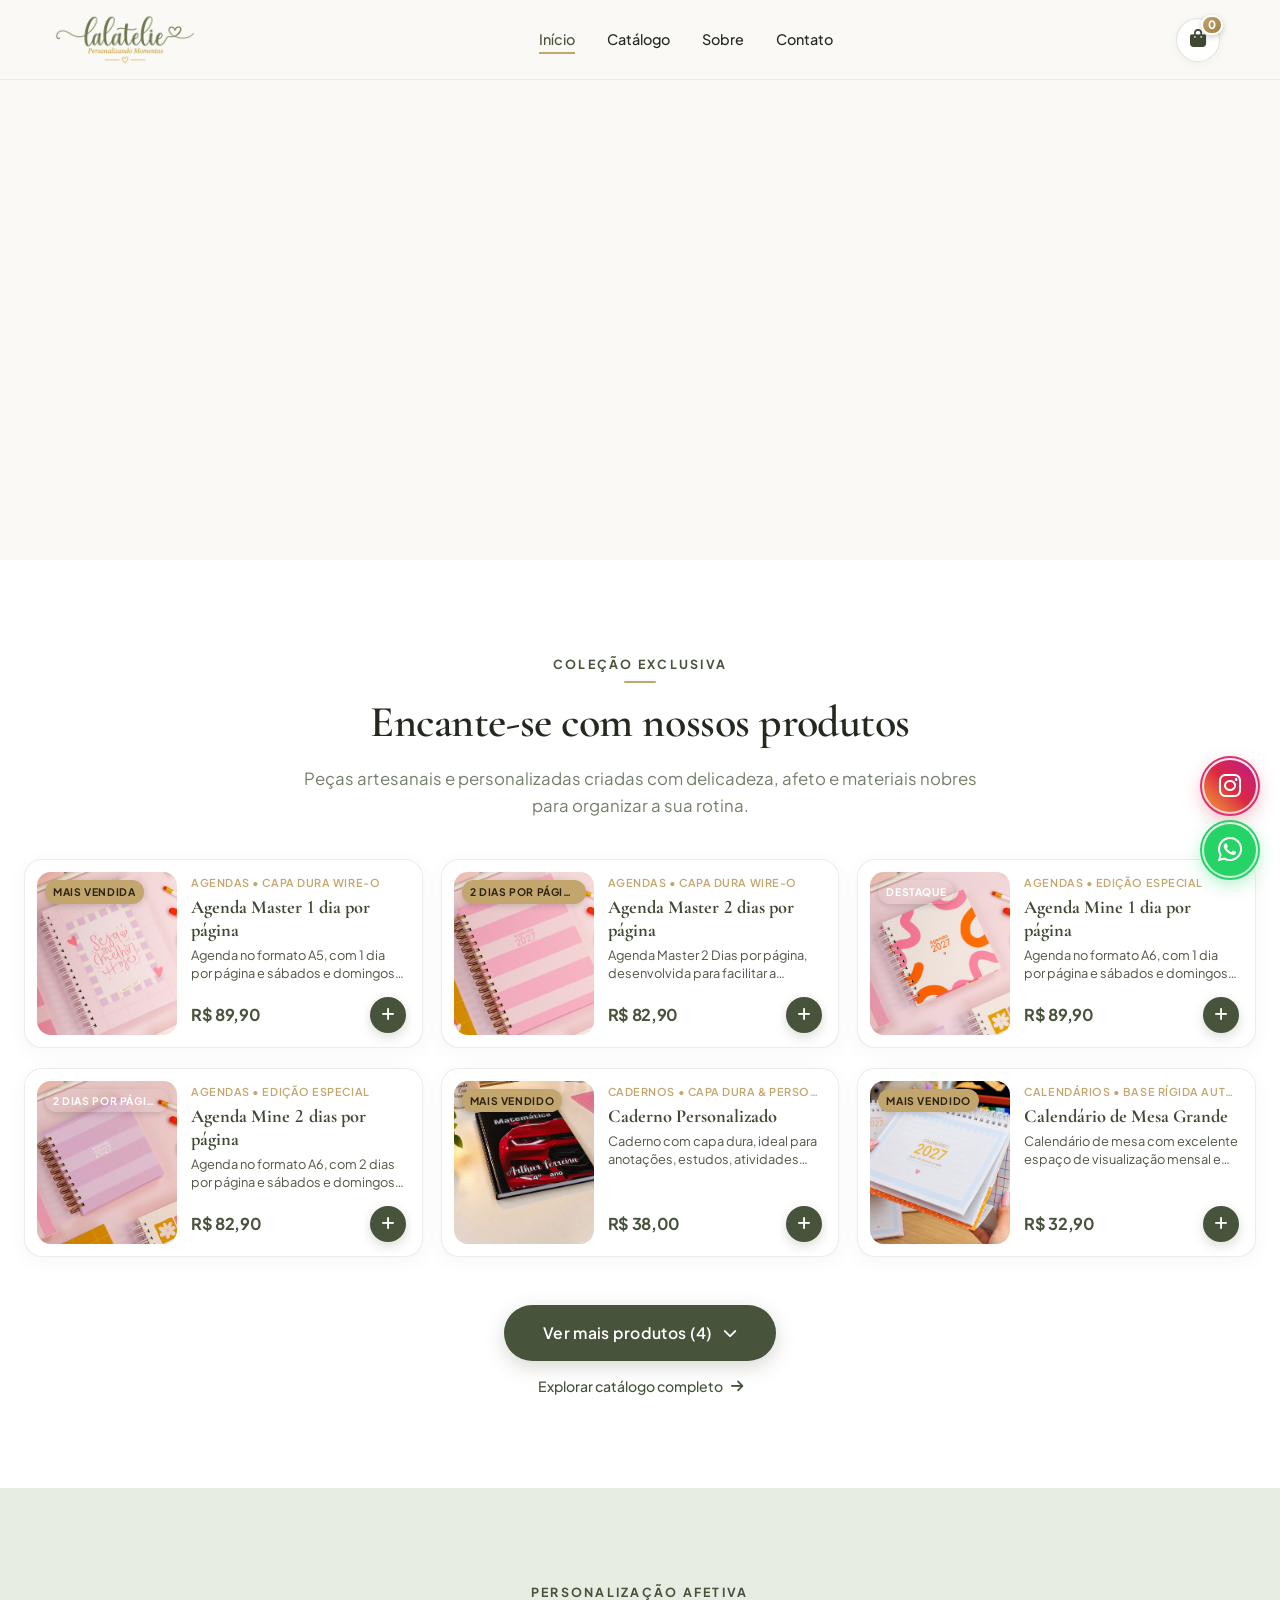
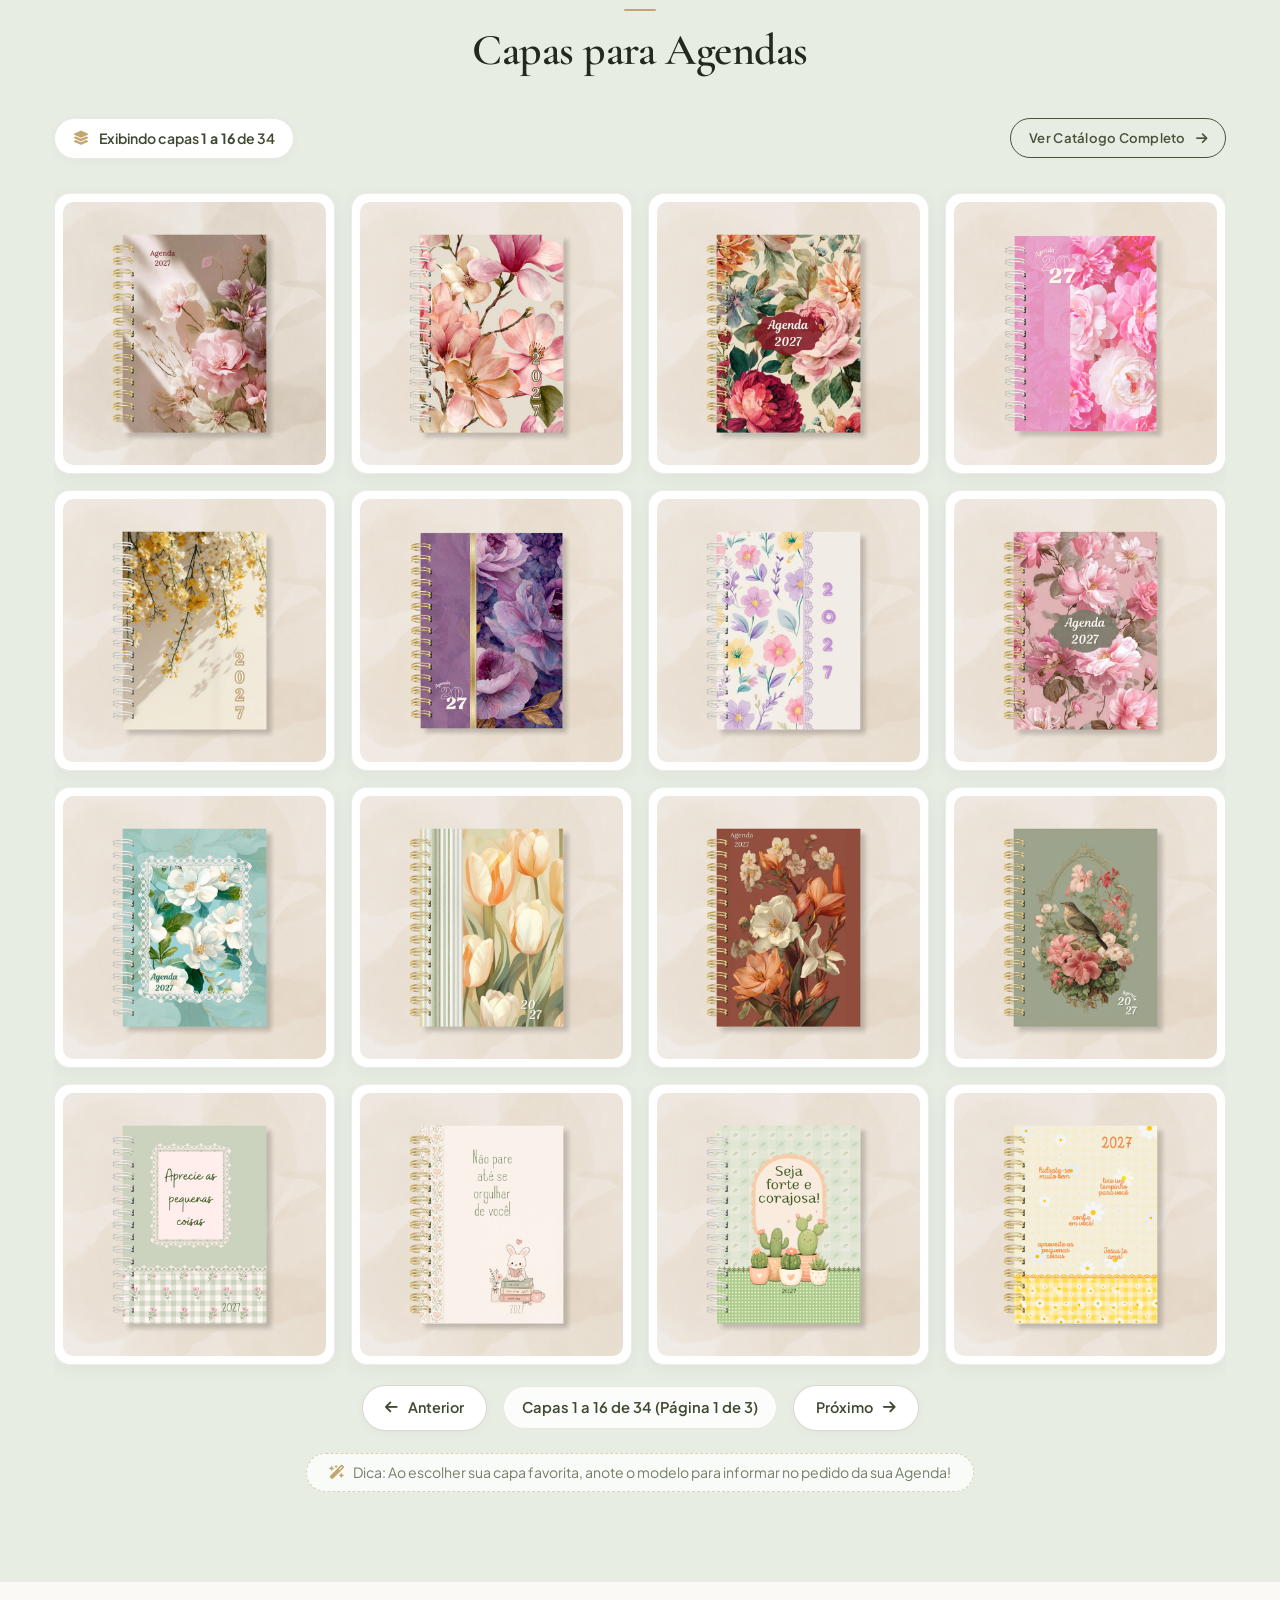
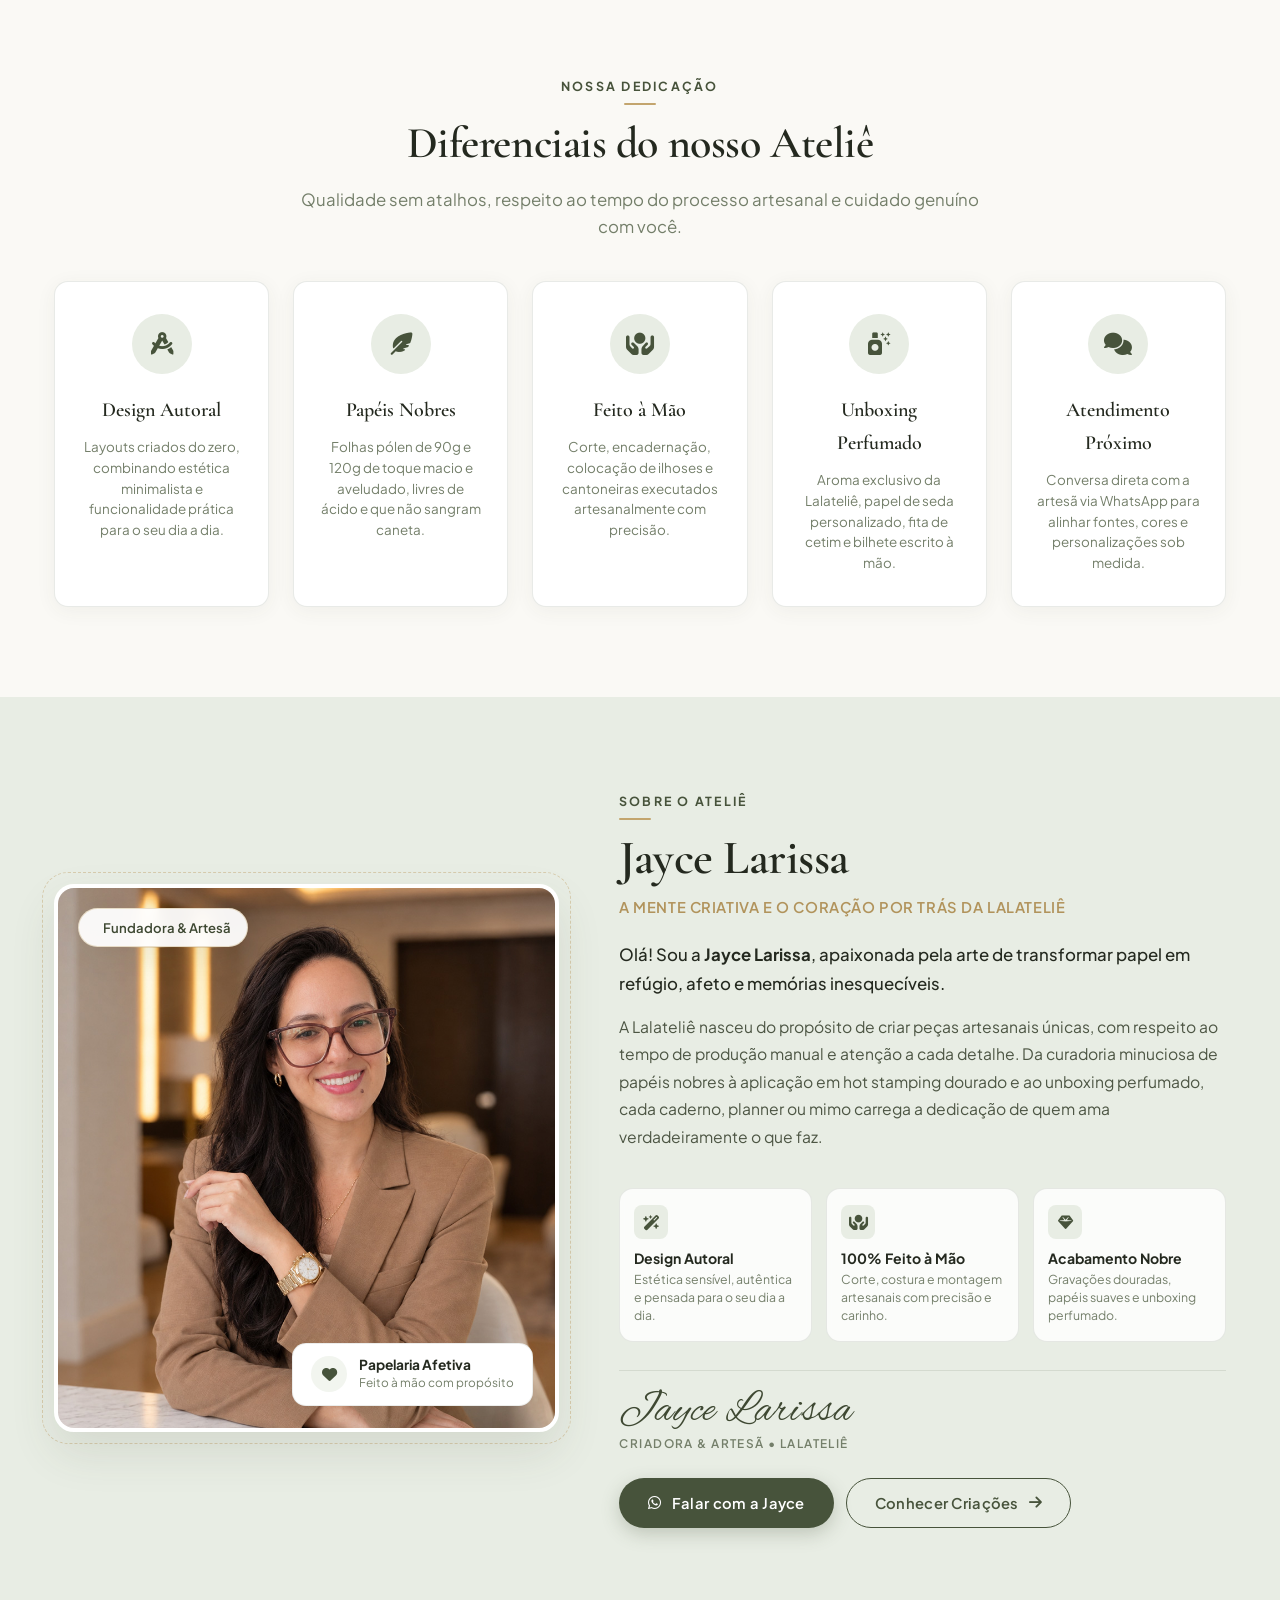
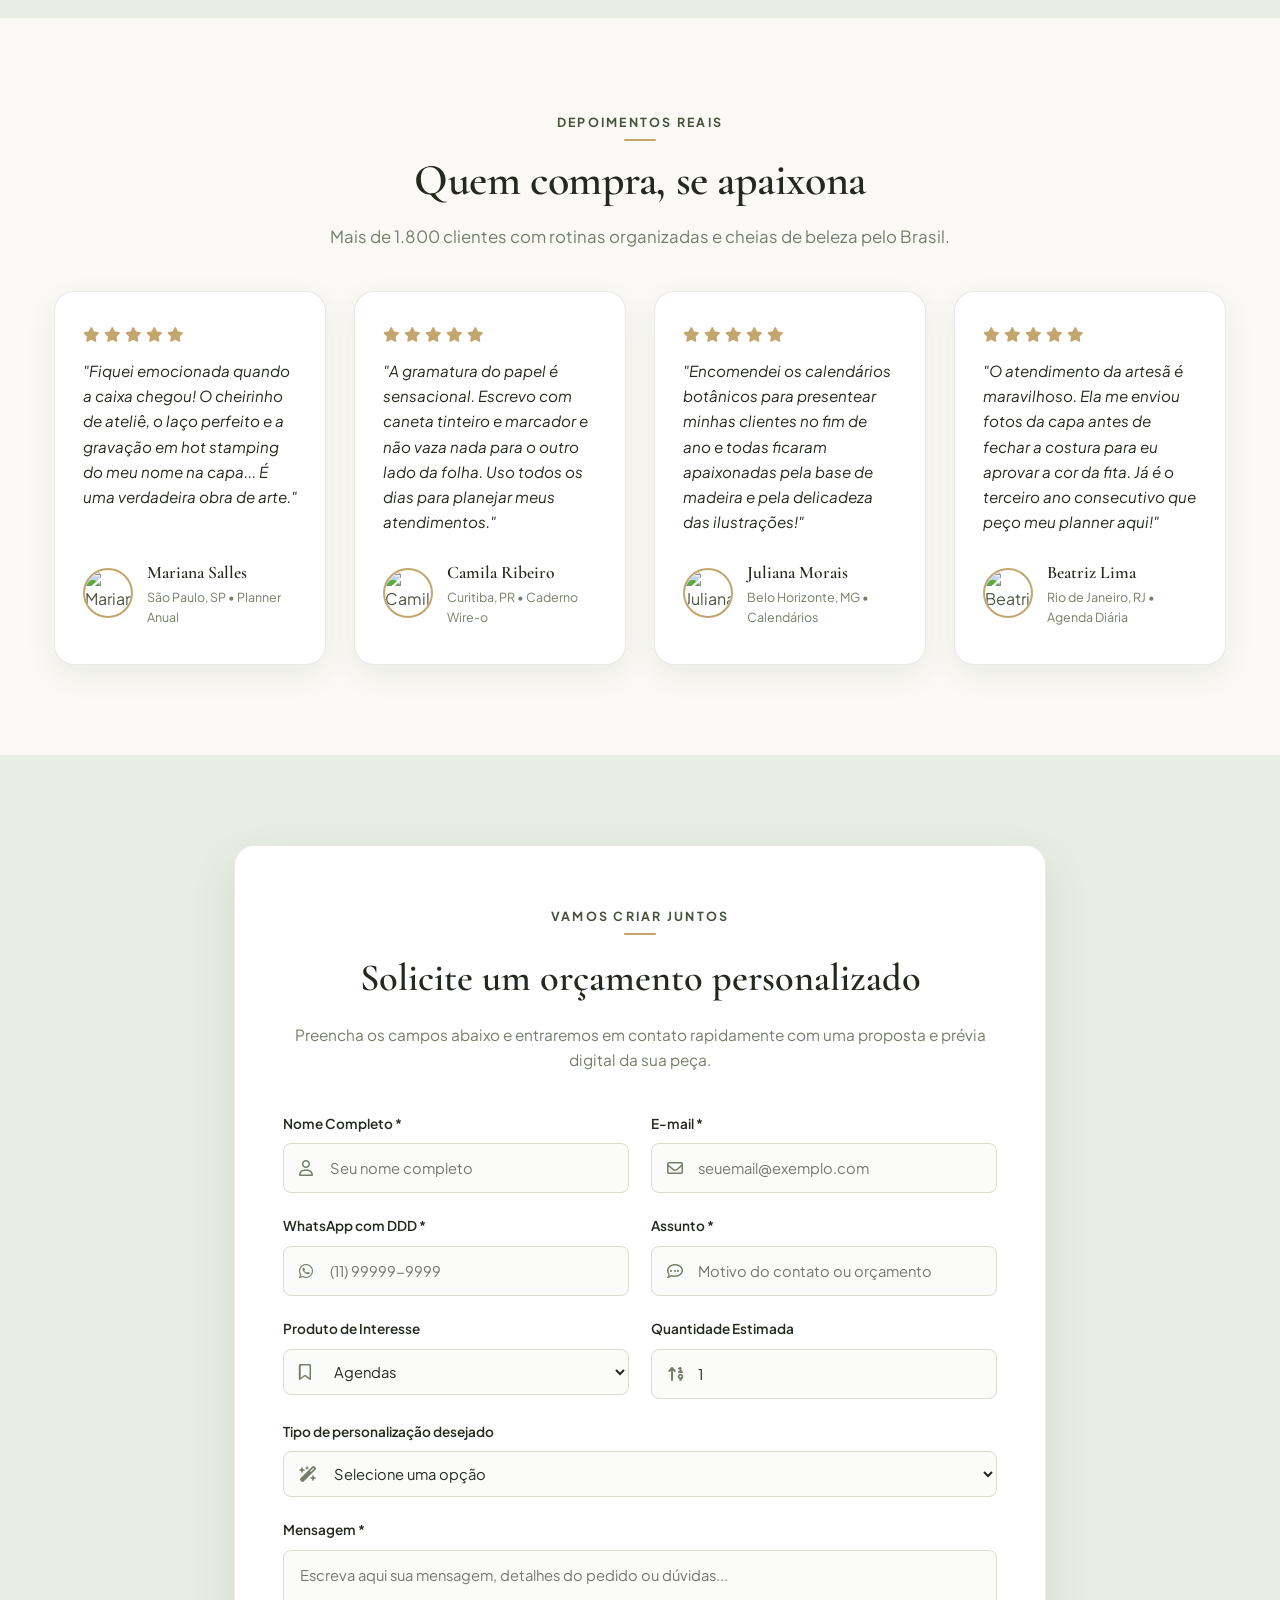
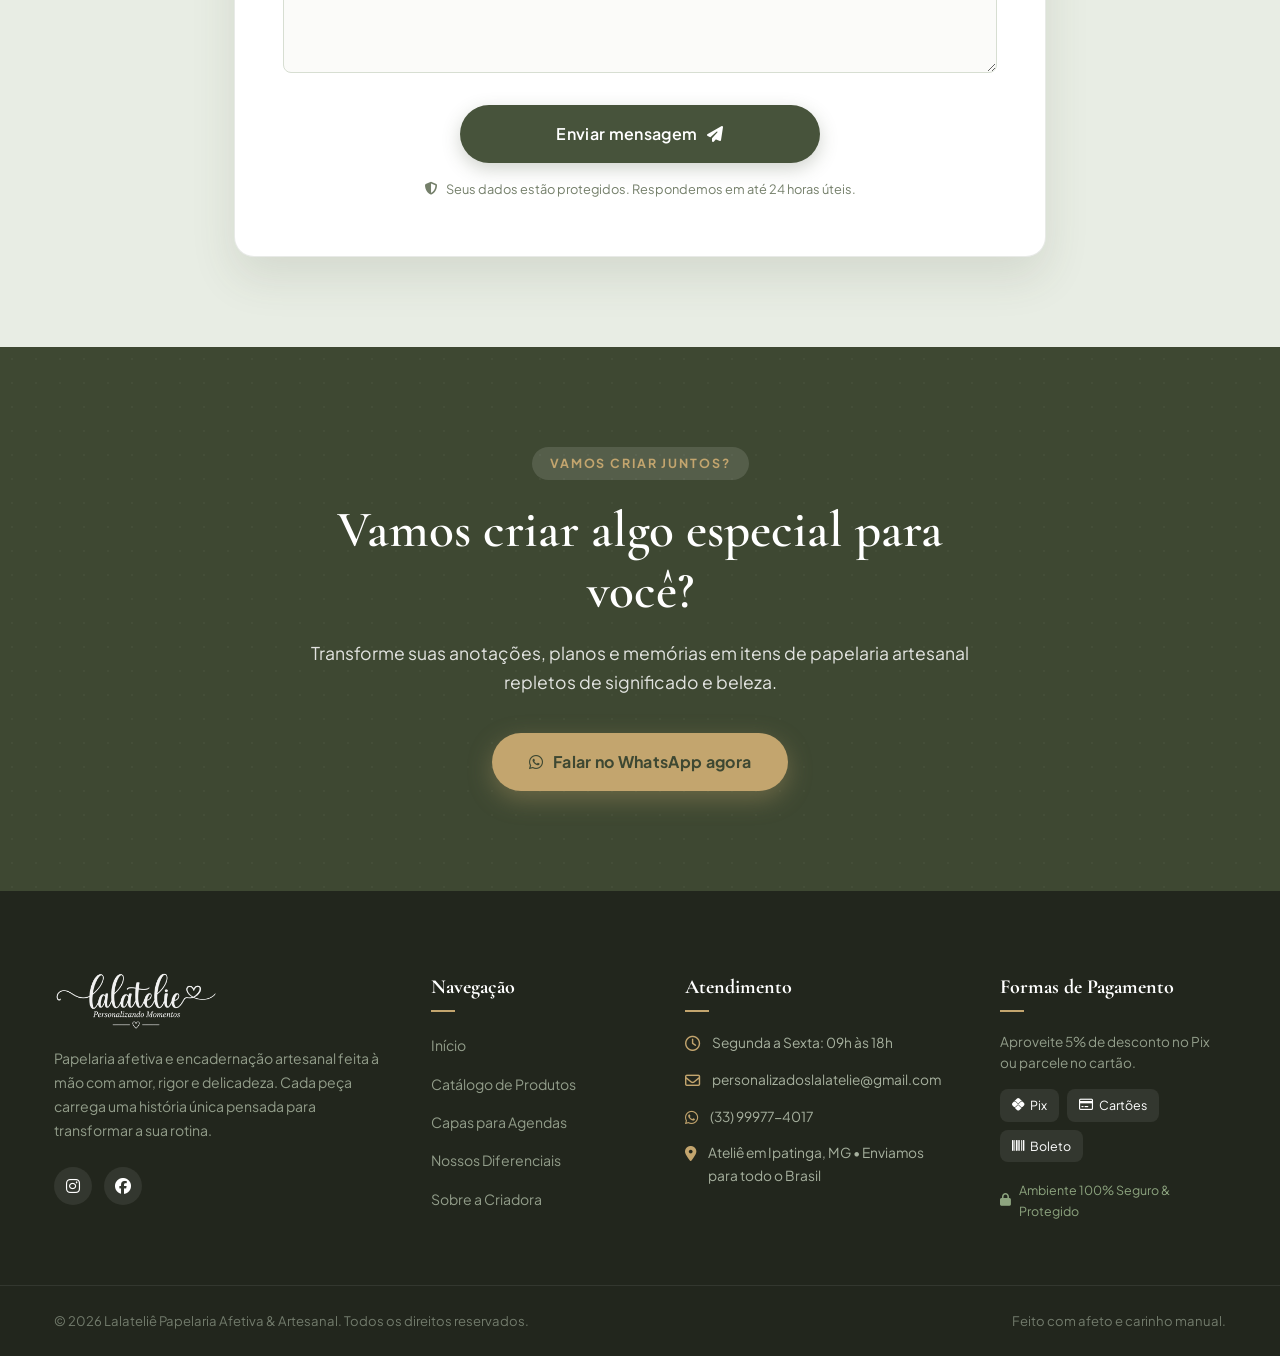
==== index.html @ b5d9fa9b "feat: versão inicial do Lalateliê" ====
<!DOCTYPE html>
<html lang="pt-BR">
<head>
  <meta charset="UTF-8">
  <meta name="viewport" content="width=device-width, initial-scale=1.0">
  <title>Lalateliê | Personalizando Momentos</title>
  <meta name="description" content="Cadernos, planners, agendas e mimos artesanais feitos à mão com personalização exclusiva. Encadernação afetiva para inspirar sua rotina.">
  <meta name="keywords" content="papelaria afetiva, papelaria artesanal, planner personalizado, caderno artesanal, encadernação wire-o, hot stamping, presentes corporativos">
  <meta name="author" content="Lalateliê">
  
  <!-- Favicon -->
  <link rel="icon" type="image/png" href="assets/images/logo/favicon.png">

  <!-- Google Fonts: Cormorant Garamond (Serif), Alex Brush (Script Caligráfico) e Plus Jakarta Sans (Sans legível) -->
  <link rel="preconnect" href="https://fonts.googleapis.com">
  <link rel="preconnect" href="https://fonts.gstatic.com" crossorigin>
  <link href="https://fonts.googleapis.com/css2?family=Alex+Brush&family=Cormorant+Garamond:ital,wght@0,400;0,500;0,600;0,700;1,400&family=Plus+Jakarta+Sans:wght@300;400;500;600;700&display=swap" rel="stylesheet">

  <!-- Font Awesome Icons -->
  <link rel="stylesheet" href="https://cdnjs.cloudflare.com/ajax/libs/font-awesome/6.5.1/css/all.min.css" integrity="sha512-DTOQO9RWCH3ppGqcWaEA1BIZOC6xxalwEsw9c2QQeAIftl+Vegovlnee1c9QX4TctnWMn13TZye+giMm8e2LwA==" crossorigin="anonymous" referrerpolicy="no-referrer" />

  <!-- Folha de Estilos Principal -->
  <link rel="stylesheet" href="assets/css/style.css?v=19">

  <!-- Folha de Estilos dos Cards do Catálogo -->
  <link rel="stylesheet" href="assets/css/catalogo.css?v=16">

  <!-- Folha de Estilos do Carrinho de Compras e Adicionais -->
  <link rel="stylesheet" href="assets/css/carrinho.css?v=4">
</head>
<body>

  <!-- Link de Acessibilidade para Navegação Rápida por Teclado -->
  <a href="#mainContent" class="skip-link">Pular para o conteúdo principal</a>

  <!-- ========================================================= -->
  <!-- 1. CABEÇALHO / NAVEGAÇÃO SUPERIOR                         -->
  <!-- ========================================================= -->
  <header class="site-header" id="siteHeader">
    <div class="header-container">
      <!-- Logotipo -->
      <a href="#hero" class="brand-logo" aria-label="Lalateliê Página Inicial">
        <img src="assets/images/logo/logo.png" alt="Lalateliê - Personalizando Momentos" class="brand-logo-img">
      </a>

      <!-- Menu Desktop -->
      <nav class="main-navigation" aria-label="Navegação Principal">
        <ul class="nav-links">
          <li><a href="#hero" class="nav-link active">Início</a></li>
          <li><a href="catalogo.html" class="nav-link">Catálogo</a></li>
          <li><a href="#sobre" class="nav-link">Sobre</a></li>
          <li><a href="#contato" class="nav-link">Contato</a></li>
        </ul>
      </nav>

      <!-- Ações do Header -->
      <div class="header-actions">
        <button type="button" class="btn-header-cart" id="btnHeaderCart" aria-label="Abrir carrinho de compras" title="Meu Carrinho">
          <i class="fa-solid fa-bag-shopping" aria-hidden="true"></i>
          <span class="cart-count-badge" id="cartCountBadge">0</span>
        </button>
        <button type="button" class="mobile-toggle" id="mobileToggle" aria-label="Abrir menu de navegação" aria-expanded="false" aria-controls="mobileMenu">
          <span class="bar bar-1"></span>
          <span class="bar bar-2"></span>
          <span class="bar bar-3"></span>
        </button>
      </div>
    </div>

    <!-- Overlay / Backdrop do Menu Mobile -->
    <div class="mobile-menu-backdrop" id="mobileMenuBackdrop" aria-hidden="true"></div>

    <!-- Menu Mobile Drawer -->
    <nav class="mobile-menu" id="mobileMenu" aria-label="Navegação móvel" aria-hidden="true">
      <div class="mobile-menu-inner">
        <ul class="mobile-nav-links">
          <li><a href="#hero" class="mobile-nav-link">Início</a></li>
          <li><a href="catalogo.html" class="mobile-nav-link">Catálogo</a></li>
          <li><a href="#sobre" class="mobile-nav-link">Sobre</a></li>
          <li><a href="#contato" class="mobile-nav-link">Contato</a></li>
          <li>
            <a href="#" class="mobile-nav-link mobile-cart-item-link btn-open-cart-drawer">
              <span class="mobile-cart-label"><i class="fa-solid fa-bag-shopping"></i> Meu Carrinho</span>
              <span class="cart-count-badge">0</span>
            </a>
          </li>
        </ul>
        <div class="mobile-menu-cta">
          <a href="#contato" class="btn btn-primary btn-block">
            <i class="fa-brands fa-whatsapp"></i> Fazer Pedido Personalizado
          </a>
        </div>
      </div>
    </nav>
  </header>

  <main id="mainContent">
    <h1 class="visually-hidden">Lalateliê | Papelaria Afetiva & Artesanal Feita à Mão</h1>
    <!-- ========================================================= -->
    <!-- 2. HERO SECTION — CARROSSEL VISUAL DESTAQUE               -->
    <!-- ========================================================= -->
    <section class="hero-section" id="hero" aria-label="Destaques Lalateliê">
      <div class="hero-carousel-container" id="heroCarouselContainer">
        <div class="hero-carousel-track" id="heroCarouselTrack">
          <!-- Slide 01 -->
          <article class="hero-slide active" data-slide-index="0" aria-hidden="false">
            <picture class="hero-slide-picture">
              <source media="(max-width: 767px)" srcset="assets/images/galeria/mobile1.jpg">
              <img src="assets/images/galeria/desktop1.jpg" alt="Destaque Lalateliê Papelaria Afetiva & Artesanal" class="hero-slide-img" fetchpriority="high" decoding="async">
            </picture>
          </article>

          <!-- Slide 02 -->
          <article class="hero-slide" data-slide-index="1" aria-hidden="true">
            <picture class="hero-slide-picture">
              <source media="(max-width: 767px)" srcset="assets/images/galeria/mobile2.jpg">
              <img src="assets/images/galeria/desktop2.jpg" alt="Agendas e cadernos personalizados feitos à mão" class="hero-slide-img" loading="lazy" decoding="async">
            </picture>
          </article>

          <!-- Slide 03 -->
          <article class="hero-slide" data-slide-index="2" aria-hidden="true">
            <picture class="hero-slide-picture">
              <source media="(max-width: 767px)" srcset="assets/images/galeria/mobile3.jpg">
              <img src="assets/images/galeria/desktop3.jpg" alt="Mimos artesanais e papelaria personalizada" class="hero-slide-img" loading="lazy" decoding="async">
            </picture>
          </article>
        </div>
      </div>
    </section>

    <!-- ========================================================= -->
    <!-- 4. CATÁLOGO DE PRODUTOS EM DESTAQUE                       -->
    <!-- ========================================================= -->
    <section class="products-section section-padding" id="produtos">
      <div class="container">
        <div class="section-header text-center section-header-reveal">
          <span class="section-eyebrow">COLEÇÃO EXCLUSIVA</span>
          <h2 class="section-title">Encante-se com nossos produtos</h2>
          <p class="section-subtitle">
            Peças artesanais e personalizadas criadas com delicadeza, afeto e materiais nobres para organizar a sua rotina.
          </p>
        </div>

        <!-- Grade Dinâmica de Produtos em Destaque (Gerada automaticamente via produtos-data.js) -->
        <div class="catalogo-grid home-products-grid" id="homeProductsGrid" aria-live="polite">
          <!-- Cards gerados dinamicamente via JavaScript a partir de produtos-data.js -->
        </div>

        <!-- Botão Ver Mais Produtos Centralizado (Expansão de Produtos) -->
        <div class="products-section-action text-center">
          <button type="button" class="btn btn-primary btn-ver-mais" id="btnVerMaisProdutos" aria-expanded="false" aria-controls="homeProductsGrid" aria-label="Visualizar os produtos restantes">
            <span class="btn-text">Ver mais produtos</span>
            <i class="fa-solid fa-chevron-down btn-icon" aria-hidden="true"></i>
          </button>
          <a href="catalogo.html" class="link-catalogo-inline" aria-label="Ver catálogo completo com filtros de categoria">
            <span>Explorar catálogo completo</span>
            <i class="fa-solid fa-arrow-right" aria-hidden="true"></i>
          </a>
        </div>
      </div>
    </section>

    <!-- ========================================================= -->
    <!-- 5. SEÇÃO EXCLUSIVA: MOSTRUÁRIO DE CAPAS                   -->
    <!-- ========================================================= -->
    <section class="capas-section section-padding bg-sage" id="capas">
      <div class="container">
        <div class="section-header text-center section-header-reveal">
          <span class="section-eyebrow">PERSONALIZAÇÃO AFETIVA</span>
          <h2 class="section-title">Capas para Agendas</h2>
        </div>

        <!-- Barra de Informações da Vitrine -->
        <div class="capas-showcase-bar">
          <div class="capas-live-badge">
            <i class="fa-solid fa-layer-group" style="color: var(--color-gold);"></i>
            <span id="capasCounterText">Carregando capas...</span>
          </div>

          <a href="catalogo.html?categoria=capas" class="btn btn-outline btn-sm capas-full-catalog-link">
            <span>Ver Catálogo Completo</span>
            <i class="fa-solid fa-arrow-right"></i>
          </a>
        </div>

        <!-- Vitrine de Capas (Grade com 16 Cards Visíveis e Mudança Automática) -->
        <div class="capas-carousel-wrapper" id="capasCarouselWrapper">
          <div class="capas-grid-16" id="capasGrid16" aria-label="Vitrine de capas para agendas">
            <!-- Cards renderizados via JS -->
          </div>
        </div>

        <!-- Controles Manuais Inferiores para Fácil Navegação -->
        <div class="capas-footer-navigation">
          <button type="button" class="btn-capas-nav-pill" id="capasFooterPrevBtn">
            <i class="fa-solid fa-arrow-left"></i> <span>Anterior</span>
          </button>
          <span class="capas-footer-page-indicator" id="capasFooterIndicator">Carregando capas...</span>
          <button type="button" class="btn-capas-nav-pill" id="capasFooterNextBtn">
            <span>Próximo</span> <i class="fa-solid fa-arrow-right"></i>
          </button>
        </div>

        <div class="capas-showcase-footer text-center">
          <span class="capas-tip-badge">
            <i class="fa-solid fa-wand-magic-sparkles"></i>
            Dica: Ao escolher sua capa favorita, anote o modelo para informar no pedido da sua Agenda!
          </span>
        </div>
      </div>
    </section>


    <!-- ========================================================= -->
    <!-- 6. DIFERENCIAIS DO NOSSO ATELIÊ (Fundo Creme)             -->
    <!-- ========================================================= -->
    <section class="differentials-section section-padding bg-cream" id="diferenciais">
      <div class="container">
        <div class="section-header text-center section-header-reveal">
          <span class="section-eyebrow">NOSSA DEDICAÇÃO</span>
          <h2 class="section-title">Diferenciais do nosso Ateliê</h2>
          <p class="section-subtitle">
            Qualidade sem atalhos, respeito ao tempo do processo artesanal e cuidado genuíno com você.
          </p>
        </div>

        <div class="differentials-grid">
          <!-- Diferencial 1 -->
          <div class="differential-card">
            <div class="diff-icon">
              <i class="fa-solid fa-compass-drafting"></i>
            </div>
            <h3 class="diff-title">Design Autoral</h3>
            <p class="diff-desc">Layouts criados do zero, combinando estética minimalista e funcionalidade prática para o seu dia a dia.</p>
          </div>

          <!-- Diferencial 2 -->
          <div class="differential-card">
            <div class="diff-icon">
              <i class="fa-solid fa-feather-pointed"></i>
            </div>
            <h3 class="diff-title">Papéis Nobres</h3>
            <p class="diff-desc">Folhas pólen de 90g e 120g de toque macio e aveludado, livres de ácido e que não sangram caneta.</p>
          </div>

          <!-- Diferencial 3 -->
          <div class="differential-card">
            <div class="diff-icon">
              <i class="fa-solid fa-hands-holding-circle"></i>
            </div>
            <h3 class="diff-title">Feito à Mão</h3>
            <p class="diff-desc">Corte, encadernação, colocação de ilhoses e cantoneiras executados artesanalmente com precisão.</p>
          </div>

          <!-- Diferencial 4 -->
          <div class="differential-card">
            <div class="diff-icon">
              <i class="fa-solid fa-spray-can-sparkles"></i>
            </div>
            <h3 class="diff-title">Unboxing Perfumado</h3>
            <p class="diff-desc">Aroma exclusivo da Lalateliê, papel de seda personalizado, fita de cetim e bilhete escrito à mão.</p>
          </div>

          <!-- Diferencial 5 -->
          <div class="differential-card">
            <div class="diff-icon">
              <i class="fa-solid fa-comments"></i>
            </div>
            <h3 class="diff-title">Atendimento Próximo</h3>
            <p class="diff-desc">Conversa direta com a artesã via WhatsApp para alinhar fontes, cores e personalizações sob medida.</p>
          </div>
        </div>
      </div>
    </section>

    <!-- ========================================================= -->
    <!-- 7. SOBRE - JAYCE LARISSA (Apresentação Institucional)     -->
    <!-- ========================================================= -->
    <section class="about-section section-padding bg-sage" id="sobre">
      <span id="corporativo" class="anchor-target" aria-hidden="true"></span>
      <div class="container about-container">
        <!-- Coluna Visual / Imagem da Profissional -->
        <div class="about-image-col">
          <div class="about-card-frame">
            <img 
              src="assets/images/galeria/sobre.jpg" 
              alt="Jayce Larissa - Fundadora e Artesã da Lalateliê" 
              class="about-img" 
              loading="lazy"
            >
            <div class="about-badge-pill">
              <i class="fa-solid fa-sparkles"></i>
              <span>Fundadora & Artesã</span>
            </div>
            <div class="about-experience-card">
              <div class="about-experience-icon">
                <i class="fa-solid fa-heart"></i>
              </div>
              <div class="about-experience-text">
                <strong>Papelaria Afetiva</strong>
                <small>Feito à mão com propósito</small>
              </div>
            </div>
          </div>
        </div>

        <!-- Coluna Textual / Apresentação -->
        <div class="about-content-col">
          <div class="about-header-group section-header-reveal">
            <span class="section-eyebrow">SOBRE O ATELIÊ</span>
            <h2 class="section-title">Jayce Larissa</h2>
            <span class="about-role">A mente criativa e o coração por trás da Lalateliê</span>
          </div>

          <div class="about-bio">
            <p class="about-paragraph lead">
              Olá! Sou a <strong>Jayce Larissa</strong>, apaixonada pela arte de transformar papel em refúgio, afeto e memórias inesquecíveis.
            </p>
            <p class="about-paragraph">
              A Lalateliê nasceu do propósito de criar peças artesanais únicas, com respeito ao tempo de produção manual e atenção a cada detalhe. Da curadoria minuciosa de papéis nobres à aplicação em hot stamping dourado e ao unboxing perfumado, cada caderno, planner ou mimo carrega a dedicação de quem ama verdadeiramente o que faz.
            </p>
          </div>

          <!-- Pilares da Marca -->
          <div class="about-highlights-grid">
            <div class="about-highlight-item">
              <div class="about-highlight-icon">
                <i class="fa-solid fa-wand-magic-sparkles"></i>
              </div>
              <div class="about-highlight-info">
                <h4>Design Autoral</h4>
                <p>Estética sensível, autêntica e pensada para o seu dia a dia.</p>
              </div>
            </div>

            <div class="about-highlight-item">
              <div class="about-highlight-icon">
                <i class="fa-solid fa-hands-holding-circle"></i>
              </div>
              <div class="about-highlight-info">
                <h4>100% Feito à Mão</h4>
                <p>Corte, costura e montagem artesanais com precisão e carinho.</p>
              </div>
            </div>

            <div class="about-highlight-item">
              <div class="about-highlight-icon">
                <i class="fa-solid fa-gem"></i>
              </div>
              <div class="about-highlight-info">
                <h4>Acabamento Nobre</h4>
                <p>Gravações douradas, papéis suaves e unboxing perfumado.</p>
              </div>
            </div>
          </div>

          <!-- Assinatura e Chamada para Ação -->
          <div class="about-footer-row">
            <div class="about-signature-block">
              <span class="about-signature-text">Jayce Larissa</span>
              <span class="about-signature-sub">Criadora & Artesã • Lalateliê</span>
            </div>

            <div class="about-actions">
              <a href="https://wa.me/5533999774017?text=Ol%C3%A1%2C%20Jayce!%20Gostaria%20de%20conversar%20sobre%20um%20pedido%20personalizado." target="_blank" rel="noopener noreferrer" class="btn btn-primary">
                <i class="fa-brands fa-whatsapp"></i>
                <span>Falar com a Jayce</span>
              </a>
              <a href="catalogo.html" class="btn btn-outline">
                <span>Conhecer Criações</span>
                <i class="fa-solid fa-arrow-right"></i>
              </a>
            </div>
          </div>
        </div>
      </div>
    </section>

    <!-- ========================================================= -->
    <!-- 8. DEPOIMENTOS DE CLIENTES APAIXONADOS                    -->
    <!-- ========================================================= -->
    <section class="testimonials-section section-padding" id="depoimentos">
      <div class="container">
        <div class="section-header text-center section-header-reveal">
          <span class="section-eyebrow">DEPOIMENTOS REAIS</span>
          <h2 class="section-title">Quem compra, se apaixona</h2>
          <p class="section-subtitle">
            Mais de 1.800 clientes com rotinas organizadas e cheias de beleza pelo Brasil.
          </p>
        </div>

        <div class="testimonials-carousel-wrapper" id="testimonialsCarouselWrapper" aria-roledescription="carousel" aria-label="Depoimentos de clientes">
          <div class="testimonials-grid" id="testimonialsTrack">
            <!-- Depoimento 1 -->
            <div class="testimonial-card">
              <div class="stars-row" aria-label="Classificação de 5 estrelas">
                <i class="fa-solid fa-star"></i>
                <i class="fa-solid fa-star"></i>
                <i class="fa-solid fa-star"></i>
                <i class="fa-solid fa-star"></i>
                <i class="fa-solid fa-star"></i>
              </div>
              <p class="testimonial-text">
                "Fiquei emocionada quando a caixa chegou! O cheirinho de ateliê, o laço perfeito e a gravação em hot stamping do meu nome na capa... É uma verdadeira obra de arte."
              </p>
              <div class="testimonial-author">
                <img src="https://images.unsplash.com/photo-1544005313-94ddf0286df2?auto=format&fit=crop&w=120&q=80" alt="Mariana Salles" class="author-avatar" loading="lazy">
                <div class="author-details">
                  <span class="author-name">Mariana Salles</span>
                  <span class="author-location">São Paulo, SP • Planner Anual</span>
                </div>
              </div>
            </div>

            <!-- Depoimento 2 -->
            <div class="testimonial-card">
              <div class="stars-row" aria-label="Classificação de 5 estrelas">
                <i class="fa-solid fa-star"></i>
                <i class="fa-solid fa-star"></i>
                <i class="fa-solid fa-star"></i>
                <i class="fa-solid fa-star"></i>
                <i class="fa-solid fa-star"></i>
              </div>
              <p class="testimonial-text">
                "A gramatura do papel é sensacional. Escrevo com caneta tinteiro e marcador e não vaza nada para o outro lado da folha. Uso todos os dias para planejar meus atendimentos."
              </p>
              <div class="testimonial-author">
                <img src="https://images.unsplash.com/photo-1573496359142-b8d87734a5a2?auto=format&fit=crop&w=120&q=80" alt="Camila Ribeiro" class="author-avatar" loading="lazy">
                <div class="author-details">
                  <span class="author-name">Camila Ribeiro</span>
                  <span class="author-location">Curitiba, PR • Caderno Wire-o</span>
                </div>
              </div>
            </div>

            <!-- Depoimento 3 -->
            <div class="testimonial-card">
              <div class="stars-row" aria-label="Classificação de 5 estrelas">
                <i class="fa-solid fa-star"></i>
                <i class="fa-solid fa-star"></i>
                <i class="fa-solid fa-star"></i>
                <i class="fa-solid fa-star"></i>
                <i class="fa-solid fa-star"></i>
              </div>
              <p class="testimonial-text">
                "Encomendei os calendários botânicos para presentear minhas clientes no fim de ano e todas ficaram apaixonadas pela base de madeira e pela delicadeza das ilustrações!"
              </p>
              <div class="testimonial-author">
                <img src="https://images.unsplash.com/photo-1580489944761-15a19d654956?auto=format&fit=crop&w=120&q=80" alt="Juliana Morais" class="author-avatar" loading="lazy">
                <div class="author-details">
                  <span class="author-name">Juliana Morais</span>
                  <span class="author-location">Belo Horizonte, MG • Calendários</span>
                </div>
              </div>
            </div>

            <!-- Depoimento 4 -->
            <div class="testimonial-card">
              <div class="stars-row" aria-label="Classificação de 5 estrelas">
                <i class="fa-solid fa-star"></i>
                <i class="fa-solid fa-star"></i>
                <i class="fa-solid fa-star"></i>
                <i class="fa-solid fa-star"></i>
                <i class="fa-solid fa-star"></i>
              </div>
              <p class="testimonial-text">
                "O atendimento da artesã é maravilhoso. Ela me enviou fotos da capa antes de fechar a costura para eu aprovar a cor da fita. Já é o terceiro ano consecutivo que peço meu planner aqui!"
              </p>
              <div class="testimonial-author">
                <img src="https://images.unsplash.com/photo-1534528741775-53994a69daeb?auto=format&fit=crop&w=120&q=80" alt="Beatriz Lima" class="author-avatar" loading="lazy">
                <div class="author-details">
                  <span class="author-name">Beatriz Lima</span>
                  <span class="author-location">Rio de Janeiro, RJ • Agenda Diária</span>
                </div>
              </div>
            </div>
          </div>

          <!-- Controles de Navegação Exclusivos para Mobile -->
          <div class="testimonials-mobile-controls" id="testimonialsControls" aria-label="Navegação dos depoimentos">
            <button type="button" class="testimonial-nav-btn prev-btn" id="testimonialPrevBtn" aria-label="Depoimento anterior" title="Depoimento anterior">
              <i class="fa-solid fa-chevron-left" aria-hidden="true"></i>
            </button>
            <div class="testimonials-dots" id="testimonialsDots" role="tablist" aria-label="Indicadores dos depoimentos">
              <button type="button" class="testimonial-dot active" data-index="0" role="tab" aria-selected="true" aria-label="Ir para depoimento 1"></button>
              <button type="button" class="testimonial-dot" data-index="1" role="tab" aria-selected="false" aria-label="Ir para depoimento 2"></button>
              <button type="button" class="testimonial-dot" data-index="2" role="tab" aria-selected="false" aria-label="Ir para depoimento 3"></button>
              <button type="button" class="testimonial-dot" data-index="3" role="tab" aria-selected="false" aria-label="Ir para depoimento 4"></button>
            </div>
            <button type="button" class="testimonial-nav-btn next-btn" id="testimonialNextBtn" aria-label="Próximo depoimento" title="Próximo depoimento">
              <i class="fa-solid fa-chevron-right" aria-hidden="true"></i>
            </button>
          </div>
        </div>
      </div>
    </section>

    <!-- ========================================================= -->
    <!-- 9. FORMULÁRIO DE ORÇAMENTO / PERSONALIZAÇÃO              -->
    <!-- ========================================================= -->
    <section class="form-section section-padding bg-sage" id="contato">
      <div class="container form-container">
        <div class="budget-card">
          <div class="budget-card-header text-center section-header-reveal">
            <span class="section-eyebrow">VAMOS CRIAR JUNTOS</span>
            <h2 class="budget-card-title">Solicite um orçamento personalizado</h2>
            <p class="budget-card-subtitle">
              Preencha os campos abaixo e entraremos em contato rapidamente com uma proposta e prévia digital da sua peça.
            </p>
          </div>

          <form class="budget-form" id="budgetForm" novalidate action="https://formsubmit.co/personalizadoslalatelie@gmail.com" method="POST">
            <!-- Campo Honeypot para Proteção Anti-Spam (invisível para humanos) -->
            <input type="text" name="_honey" id="formHoney" style="display:none !important;" tabindex="-1" autocomplete="off" aria-hidden="true">

            <!-- Parâmetros de Configuração do FormSubmit -->
            <input type="hidden" name="_template" value="table">
            <input type="hidden" name="_captcha" value="false">
            <input type="hidden" name="_subject" id="formHiddenSubject" value="Novo contato pelo site | Papelaria Personalizada Lalatelie">
            <input type="hidden" name="_autoresponse" value="Olá! Agradecemos por entrar em contato com a Papelaria Personalizada Lalatelie.&#10;&#10;Recebemos sua mensagem com sucesso e agradecemos pelo interesse em nossos produtos personalizados.&#10;&#10;Nossa equipe analisará sua solicitação e retornará assim que possível.&#10;&#10;Atenciosamente,&#10;Equipe Lalatelie&#10;Papelaria Personalizada">

            <div class="form-grid">
              <!-- Nome -->
              <div class="form-group">
                <label for="clientName" class="form-label">Nome Completo *</label>
                <div class="input-wrap">
                  <i class="fa-regular fa-user form-icon" aria-hidden="true"></i>
                  <input type="text" id="clientName" name="name" class="form-input" placeholder="Seu nome completo" required autocomplete="name" aria-describedby="nameError">
                </div>
                <span class="form-error" id="nameError" role="alert">Por favor, informe seu nome (mínimo de 3 caracteres).</span>
              </div>

              <!-- E-mail -->
              <div class="form-group">
                <label for="clientEmail" class="form-label">E-mail *</label>
                <div class="input-wrap">
                  <i class="fa-regular fa-envelope form-icon" aria-hidden="true"></i>
                  <input type="email" id="clientEmail" name="email" class="form-input" placeholder="seuemail@exemplo.com" required autocomplete="email" aria-describedby="emailError">
                </div>
                <span class="form-error" id="emailError" role="alert">Informe um e-mail válido para resposta.</span>
              </div>

              <!-- WhatsApp -->
              <div class="form-group">
                <label for="clientPhone" class="form-label">WhatsApp com DDD *</label>
                <div class="input-wrap">
                  <i class="fa-brands fa-whatsapp form-icon" aria-hidden="true"></i>
                  <input type="tel" id="clientPhone" name="phone" class="form-input" placeholder="(11) 99999-9999" required maxlength="15" autocomplete="tel" aria-describedby="phoneError">
                </div>
                <span class="form-error" id="phoneError" role="alert">Informe um número de WhatsApp com DDD.</span>
              </div>

              <!-- Assunto -->
              <div class="form-group">
                <label for="clientSubject" class="form-label">Assunto *</label>
                <div class="input-wrap">
                  <i class="fa-regular fa-comment-dots form-icon" aria-hidden="true"></i>
                  <input type="text" id="clientSubject" name="subject" class="form-input" placeholder="Motivo do contato ou orçamento" required aria-describedby="subjectError">
                </div>
                <span class="form-error" id="subjectError" role="alert">Por favor, informe o assunto da mensagem.</span>
              </div>

              <!-- Tipo de Produto -->
              <div class="form-group">
                <label for="productSelect" class="form-label">Produto de Interesse</label>
                <div class="input-wrap">
                  <i class="fa-regular fa-bookmark form-icon" aria-hidden="true"></i>
                  <select id="productSelect" name="produto" class="form-input">
                    <option value="Dúvida Geral / Outro">Dúvida Geral / Outro</option>
                    <option value="Agendas" selected>Agendas</option>
                    <option value="Encadernação">Encadernação</option>
                    <option value="Calendários de Mesa">Calendários de Mesa</option>
                    <option value="Tags e Etiquetas">Tags e Etiquetas</option>
                    <option value="Outros Modelos Sob Medida">Outros Modelos Sob Medida</option>
                  </select>
                </div>
              </div>

              <!-- Quantidade -->
              <div class="form-group">
                <label for="itemQuantity" class="form-label">Quantidade Estimada</label>
                <div class="input-wrap">
                  <i class="fa-solid fa-arrow-up-1-9 form-icon" aria-hidden="true"></i>
                  <input type="number" id="itemQuantity" name="quantidade" class="form-input" min="1" max="1000" value="1">
                </div>
              </div>

              <!-- Tipo de Personalização -->
              <div class="form-group full-width">
                <label for="customType" class="form-label">Tipo de personalização desejado</label>
                <div class="input-wrap">
                  <i class="fa-solid fa-wand-magic-sparkles form-icon" aria-hidden="true"></i>
                  <select id="customType" name="personalizacao" class="form-input">
                    <option value="" disabled selected>Selecione uma opção</option>
                    <option value="Nome personalizado na capa">Nome personalizado na capa</option>
                    <option value="Iniciais personalizadas">Iniciais personalizadas</option>
                    <option value="Frase inspiradora na capa">Frase inspiradora na capa</option>
                    <option value="Aplicação de logotipo corporativo">Aplicação de logotipo corporativo</option>
                    <option value="Personalização exclusiva de capa">Personalização exclusiva de capa</option>
                    <option value="Outro tipo de personalização">Outro tipo de personalização</option>
                  </select>
                </div>
              </div>

              <!-- Mensagem / Conteúdo -->
              <div class="form-group full-width">
                <label for="clientMessage" class="form-label">Mensagem *</label>
                <div class="input-wrap">
                  <textarea id="clientMessage" name="message" class="form-input form-textarea" rows="4" placeholder="Escreva aqui sua mensagem, detalhes do pedido ou dúvidas..." required aria-describedby="messageError"></textarea>
                </div>
                <span class="form-error" id="messageError" role="alert">Por favor, escreva sua mensagem (mínimo de 10 caracteres).</span>
              </div>
            </div>

            <!-- Caixa de Alerta de Erro de Envio (oculta por padrão) -->
            <div class="form-alert-box form-alert-error" id="formErrorAlert" role="alert" style="display: none;">
              <i class="fa-solid fa-triangle-exclamation" aria-hidden="true"></i>
              <div class="alert-content">
                <strong>Não foi possível enviar sua mensagem no momento.</strong>
                <p id="formErrorText">Verifique sua conexão ou tente novamente em instantes. Se preferir, você também pode nos contatar via WhatsApp.</p>
              </div>
            </div>

            <!-- Botão de Envio -->
            <div class="form-footer">
              <button type="submit" class="btn btn-primary btn-lg btn-submit" id="submitBtn">
                <span>Enviar mensagem</span>
                <i class="fa-solid fa-paper-plane" aria-hidden="true"></i>
              </button>
              <div class="form-trust-badge">
                <i class="fa-solid fa-shield-halved" aria-hidden="true"></i>
                <span>Seus dados estão protegidos. Respondemos em até 24 horas úteis.</span>
              </div>
            </div>
          </form>

          <!-- Mensagem de Sucesso (Oculta por padrão) -->
          <div class="form-success-box" id="formSuccess">
            <div class="success-icon">
              <i class="fa-solid fa-circle-check" aria-hidden="true"></i>
            </div>
            <h3 class="success-title">Mensagem enviada com sucesso!</h3>
            <p class="success-desc">
              Recebemos sua mensagem! Ela foi encaminhada diretamente para nossa equipe e retornaremos o mais breve possível com todo carinho.
            </p>
            <button type="button" class="btn btn-outline" id="resetFormBtn">Enviar outra mensagem</button>
          </div>
        </div>
      </div>
    </section>

    <!-- ========================================================= -->
    <!-- 10. BANNER FINAL CALL-TO-ACTION (VERDE OLIVA PROFUNDO)     -->
    <!-- ========================================================= -->
    <section class="final-cta-section" id="cta-final">
      <div class="final-cta-pattern"></div>
      <div class="container final-cta-container text-center section-header-reveal">
        <div class="cta-pill">
          <span>VAMOS CRIAR JUNTOS?</span>
        </div>
        <h2 class="final-cta-title">Vamos criar algo especial para você?</h2>
        <p class="final-cta-subtitle">
          Transforme suas anotações, planos e memórias em itens de papelaria artesanal repletos de significado e beleza.
        </p>
        <div class="final-cta-actions">
          <a href="https://wa.me/5533999774017?text=Ol%C3%A1%2C%20Lalateli%C3%AA!%20Gostaria%20de%20solicitar%20um%20projeto%20de%20papelaria%20personalizado." target="_blank" rel="noopener noreferrer" class="btn btn-gold btn-lg">
            <i class="fa-brands fa-whatsapp"></i> Falar no WhatsApp agora
          </a>
        </div>
      </div>
    </section>
  </main>

  <!-- ========================================================= -->
  <!-- 11. RODAPÉ INSTITUCIONAL                                  -->
  <!-- ========================================================= -->
  <footer class="site-footer">
    <div class="container footer-container">
      <!-- Coluna 1: Marca & Manifesto -->
      <div class="footer-col footer-brand-col">
        <a href="#hero" class="brand-logo footer-logo" aria-label="Lalateliê Página Inicial">
          <img src="assets/images/logo/logo.png" alt="Lalateliê - Personalizando Momentos" class="brand-logo-img footer-logo-img">
        </a>
        <p class="footer-about">
          Papelaria afetiva e encadernação artesanal feita à mão com amor, rigor e delicadeza. Cada peça carrega uma história única pensada para transformar a sua rotina.
        </p>
        <div class="footer-socials">
          <a href="https://www.instagram.com/lalatelie_personalizados" target="_blank" rel="noopener noreferrer" aria-label="Instagram @lalatelie_personalizados"><i class="fa-brands fa-instagram"></i></a>
          <a href="https://www.facebook.com/jayce.larissa" target="_blank" rel="noopener noreferrer" aria-label="Facebook Larissa Lalateliê"><i class="fa-brands fa-facebook"></i></a>
        </div>
      </div>

      <!-- Coluna 2: Navegação Rápida -->
      <div class="footer-col">
        <h3 class="footer-heading">Navegação</h3>
        <ul class="footer-links">
          <li><a href="#hero">Início</a></li>
          <li><a href="catalogo.html">Catálogo de Produtos</a></li>
          <li><a href="#capas">Capas para Agendas</a></li>
          <li><a href="#diferenciais">Nossos Diferenciais</a></li>
          <li><a href="#sobre">Sobre a Criadora</a></li>
        </ul>
      </div>

      <!-- Coluna 3: Atendimento & Horários -->
      <div class="footer-col">
        <h3 class="footer-heading">Atendimento</h3>
        <ul class="footer-contact-list">
          <li>
            <i class="fa-regular fa-clock"></i>
            <span>Segunda a Sexta: 09h às 18h</span>
          </li>
          <li>
            <i class="fa-regular fa-envelope"></i>
            <a href="mailto:personalizadoslalatelie@gmail.com">personalizadoslalatelie@gmail.com</a>
          </li>
          <li>
            <i class="fa-brands fa-whatsapp"></i>
            <a href="https://wa.me/5533999774017" target="_blank" rel="noopener noreferrer">(33) 99977-4017</a>
          </li>
          <li>
            <i class="fa-solid fa-location-dot"></i>
            <span>Ateliê em Ipatinga, MG • Enviamos para todo o Brasil</span>
          </li>
        </ul>
      </div>

      <!-- Coluna 4: Pagamento & Segurança -->
      <div class="footer-col">
        <h3 class="footer-heading">Formas de Pagamento</h3>
        <p class="footer-subtext">Aproveite 5% de desconto no Pix ou parcele no cartão.</p>
        <div class="payment-methods">
          <span class="pay-badge"><i class="fa-brands fa-pix"></i> Pix</span>
          <span class="pay-badge"><i class="fa-regular fa-credit-card"></i> Cartões</span>
          <span class="pay-badge"><i class="fa-solid fa-barcode"></i> Boleto</span>
        </div>
        <div class="security-badge">
          <i class="fa-solid fa-lock"></i>
          <span>Ambiente 100% Seguro & Protegido</span>
        </div>
      </div>
    </div>

    <!-- Barra de Direitos Autorais -->
    <div class="footer-bottom">
      <div class="container footer-bottom-container">
        <p class="copyright-text">
          &copy; 2026 Lalateliê Papelaria Afetiva & Artesanal. Todos os direitos reservados.
        </p>
        <p class="designer-text">
          Feito com afeto e carinho manual.
        </p>
      </div>
    </div>
  </footer>

  <!-- ========================================================= -->
  <!-- 12. BOTÕES FLUTUANTES (SCROLLTOP, INSTAGRAM, WHATSAPP)    -->
  <!-- Ordem visual vertical (de baixo para cima):               -->
  <!--   1. WhatsApp (inferior)                                  -->
  <!--   2. Instagram (meio)                                     -->
  <!--   3. ScrollTop (superior)                                 -->
  <!-- ========================================================= -->
  <!-- 3. Botão Scroll to Top (Superior) -->
  <button type="button" class="btn-scroll-top" id="btnScrollTop" aria-label="Voltar ao topo da página" title="Voltar ao topo">
    <i class="fa-solid fa-arrow-up" aria-hidden="true"></i>
  </button>

  <!-- 2. Botão Flutuante do Instagram (Meio) -->
  <div class="floating-instagram" id="floatingInstagram">
    <a href="https://www.instagram.com/lalatelie_personalizados" target="_blank" rel="noopener noreferrer" class="instagram-btn" aria-label="Visite nosso Instagram @lalatelie_personalizados" title="Instagram @lalatelie_personalizados">
      <i class="fa-brands fa-instagram" aria-hidden="true"></i>
      <span class="instagram-pulse"></span>
    </a>
  </div>

  <!-- 1. Botão Flutuante do WhatsApp (Inferior) -->
  <div class="floating-whatsapp" id="floatingWhatsapp">
    <a href="https://wa.me/5533999774017?text=Ol%C3%A1%2C%20gostaria%20de%20saber%20mais%20sobre%20os%20produtos%20da%20Lalateli%C3%AA!" target="_blank" rel="noopener noreferrer" class="whatsapp-btn" aria-label="Falar conosco no WhatsApp" title="Falar no WhatsApp">
      <i class="fa-brands fa-whatsapp" aria-hidden="true"></i>
      <span class="whatsapp-pulse"></span>
    </a>
  </div>


  <!-- ========================================================= -->
  <!-- MODAL LIGHTBOX PARA VISUALIZAÇÃO AMPLIADA DAS CAPAS       -->
  <!-- Estrutura, classes e IDs reutilizados do catalogo.html    -->
  <!-- ========================================================= -->
  <div class="capa-lightbox-overlay" id="capaLightbox" aria-hidden="true" role="dialog" aria-modal="true">
    <div class="capa-lightbox-card">
      <button type="button" class="capa-lightbox-close" id="capaLightboxClose" aria-label="Fechar visualização da capa">
        <i class="fa-solid fa-xmark"></i>
      </button>
      <div class="capa-lightbox-media" id="capaLightboxMedia">
        <button type="button" class="capa-lightbox-nav capa-lightbox-prev" id="capaLightboxPrev" aria-label="Capa anterior" title="Capa anterior (Arraste ou Seta esquerda)">
          <i class="fa-solid fa-chevron-left" aria-hidden="true"></i>
        </button>
        <img src="" alt="Capa Ampliada Lalateliê" id="capaLightboxImg" class="capa-lightbox-img">
        <button type="button" class="capa-lightbox-nav capa-lightbox-next" id="capaLightboxNext" aria-label="Próxima capa" title="Próxima capa (Arraste ou Seta direita)">
          <i class="fa-solid fa-chevron-right" aria-hidden="true"></i>
        </button>
        <div class="capa-lightbox-gesture-hint" aria-hidden="true">
          <i class="fa-solid fa-arrows-left-right"></i>
          <span>Arraste para navegar</span>
        </div>
      </div>
      <div class="capa-lightbox-footer">
        <div class="capa-lightbox-info">
          <div class="capa-lightbox-tag-row">
            <span class="capa-lightbox-tag">Capas para Agendas • Lalateliê</span>
            <span class="capa-lightbox-counter" id="capaLightboxCounter">01 / 34</span>
          </div>
          <h3 class="capa-lightbox-title" id="capaLightboxTitle">Opção de Capa</h3>
        </div>
        <div class="capa-lightbox-actions">
          <div class="capa-lightbox-models-section">
            <span class="capa-models-heading">
              <i class="fa-solid fa-book-bookmark"></i>
              <span>Escolha o modelo com esta capa:</span>
            </span>
            <div class="capa-models-grid" id="capaLightboxModels">
              <a href="produto.html?id=agenda-master&categoria=planners" class="btn-capa-model-choice" data-model="agenda-master" title="Escolher com Agenda Master 1 dia por página">
                <span class="model-badge">1 dia / pág.</span>
                <span class="model-name">Master 1 dia por página</span>
              </a>
              <a href="produto.html?id=agenda-master-2dias&categoria=planners" class="btn-capa-model-choice" data-model="agenda-master-2dias" title="Escolher com Agenda Master 2 dias por página">
                <span class="model-badge">2 dias / pág.</span>
                <span class="model-name">Master 2 dias por página</span>
              </a>
              <a href="produto.html?id=agenda-minimalista&categoria=planners" class="btn-capa-model-choice" data-model="agenda-minimalista" title="Escolher com Agenda Mine 1 dia por página">
                <span class="model-badge">A6 • 1 dia / pág.</span>
                <span class="model-name">Mine 1 dia por página</span>
              </a>
              <a href="produto.html?id=agenda-mine-2dias&categoria=planners" class="btn-capa-model-choice" data-model="agenda-mine-2dias" title="Escolher com Agenda Mine 2 dias por página">
                <span class="model-badge">A6 • 2 dias / pág.</span>
                <span class="model-name">Mine 2 dias por página</span>
              </a>
            </div>
          </div>
        </div>
      </div>
    </div>
  </div>

  <!-- ========================================================= -->
  <!-- TOAST NOTIFICATION                                        -->
  <!-- ========================================================= -->
  <div class="toast-notification" id="toastNotification" role="alert" aria-live="assertive">
    <i class="fa-solid fa-circle-check toast-icon"></i>
    <span class="toast-message" id="toastMessage">Ação realizada com sucesso!</span>
  </div>



  <!-- Base de Dados Compartilhada dos Produtos -->
  <script src="assets/js/produtos-data.js?v=16"></script>

  <!-- Módulo do Carrinho de Compras -->
  <script src="assets/js/carrinho.js?v=5" defer></script>

  <!-- Script Principal -->
  <script src="assets/js/script.js?v=18"></script>

  <!-- Botão Scroll Top -->
  <script src="assets/js/scroll-top.js" defer></script>
</body>
</html>
---- assets/css/style.css ----
/* ==========================================================================
   LALATELIÊ - PAPELARIA AFETIVA & ARTESANAL
   Folha de Estilos Principal (CSS3 Moderno, Modular & Responsivo)
   Fidelidade visual estrita à identidade artesanal
   ========================================================================== */

/* ==========================================================================
   1. VARIÁVEIS DE DESIGN TOKENS (:root)
   ========================================================================== */
:root {
  /* Paleta de Cores Institucionais */
  --color-olive-dark: #3e4832;       /* Verde oliva profundo para títulos, botões e detalhes nobres */
  --color-olive-primary: #47533b;    /* Verde oliva clássico Lalateliê */
  --color-olive-light: #5a684b;      /* Verde oliva iluminado para interações / hover */
  --color-sage-bg: #e8ede4;          /* Verde sálvia suave para fundos de seções */
  --color-sage-card: #f2f5ef;        /* Sálvia ultraclara para superfícies internas */
  --color-gold: #c3a56e;             /* Dourado artesanal para detalhes e hot stamping */
  --color-gold-hover: #b1935b;       /* Dourado escurecido para interações */
  --color-cream: #faf9f5;            /* Off-white acolhedor e artesanal */
  --color-white: #ffffff;            /* Branco puro para cards e modais */

  /* Cores de Texto e Superfície */
  --color-text-dark: #24291f;        /* Carvão esverdeado de alto contraste para títulos */
  --color-text-body: #4d5644;        /* Cinza oliva equilibrado para leitura de textos corridos */
  --color-text-muted: #747f6a;       /* Texto suave para legendas, metadados e notas */
  --color-border: #d7ded2;           /* Bordas suaves */
  --color-border-light: rgba(71, 83, 59, 0.12); /* Divisórias translúcidas */
  --color-footer-bg: #22261d;        /* Fundo do rodapé institucional */

  /* Cores de Ação Externa */
  --color-whatsapp: #25d366;         /* Verde oficial do WhatsApp */
  --color-whatsapp-hover: #20ba59;
  --color-error: #c94a4a;            /* Vermelho suave para validações de formulário */

  /* Tipografia */
  --font-serif: 'Cormorant Garamond', Georgia, serif;
  --font-script: 'Alex Brush', cursive;
  --font-sans: 'Plus Jakarta Sans', -apple-system, BlinkMacSystemFont, 'Segoe UI', Roboto, sans-serif;

  /* Espaçamentos e Dimensões */
  --container-max-width: 1220px;
  --header-height: 80px;
  --header-height-mobile: 72px;

  /* Bordas Arredondadas */
  --radius-xs: 4px;
  --radius-sm: 8px;
  --radius-md: 14px;
  --radius-lg: 20px;
  --radius-pill: 9999px;

  /* Sombras */
  --shadow-soft: 0 4px 20px rgba(62, 72, 50, 0.06);
  --shadow-card: 0 10px 30px rgba(62, 72, 50, 0.08);
  --shadow-elevated: 0 20px 45px rgba(62, 72, 50, 0.12);
  --shadow-button: 0 6px 18px rgba(71, 83, 59, 0.25);

  /* Transições e Curvas Suaves */
  --transition-fast: 0.2s ease;
  --transition-base: 0.3s cubic-bezier(0.25, 0.8, 0.25, 1);
  --transition-smooth: 0.45s cubic-bezier(0.16, 1, 0.3, 1);
  --header-reveal-curve: cubic-bezier(0.22, 1, 0.36, 1);
  --header-reveal-offset: 42px;
}

/* ==========================================================================
   2. RESET & ESTILOS BASE
   ========================================================================== */
*, *::before, *::after {
  box-sizing: border-box;
  margin: 0;
  padding: 0;
}

html {
  scroll-behavior: smooth;
  font-size: 16px;
  text-size-adjust: 100%;
  -webkit-text-size-adjust: 100%;
}

body {
  font-family: var(--font-sans);
  background-color: var(--color-cream);
  color: var(--color-text-body);
  line-height: 1.65;
  -webkit-font-smoothing: antialiased;
  -moz-osx-font-smoothing: grayscale;
  overflow-x: hidden;
  width: 100%;
  min-height: 100vh;
}

body.menu-open {
  overflow: hidden;
  touch-action: none;
}

/* Padronização de Imagens */
img {
  max-width: 100%;
  height: auto;
  display: block;
}

/* Links */
a {
  color: inherit;
  text-decoration: none;
  transition: color var(--transition-fast), background-color var(--transition-fast), border-color var(--transition-fast);
}

/* Elementos de Formulário */
button, input, select, textarea {
  font: inherit;
}

button {
  cursor: pointer;
  border: none;
  background: none;
}

ul, ol {
  list-style: none;
}

/* ==========================================================================
   3. ACESSIBILIDADE E TIPOGRAFIA GLOBAL
   ========================================================================== */
/* Link invisível para navegação rápida via teclado */
.skip-link {
  position: absolute;
  top: -60px;
  left: 16px;
  background: var(--color-olive-dark);
  color: var(--color-white);
  padding: 10px 18px;
  border-radius: var(--radius-sm);
  font-size: 0.88rem;
  font-weight: 600;
  z-index: 9999;
  box-shadow: 0 4px 14px rgba(0, 0, 0, 0.25);
  transition: top 0.2s ease;
}

.skip-link:focus {
  top: 16px;
  outline: 2px solid var(--color-gold);
}

/* Ocultação Visual para Leitores de Tela (SR-only) */
.visually-hidden {
  position: absolute !important;
  width: 1px !important;
  height: 1px !important;
  padding: 0 !important;
  margin: -1px !important;
  overflow: hidden !important;
  clip: rect(0, 0, 0, 0) !important;
  white-space: nowrap !important;
  border: 0 !important;
}

/* Foco Visível para Navegação Acessível por Teclado */
:focus-visible {
  outline: 2px solid var(--color-gold);
  outline-offset: 3px;
}

/* Respeito à preferência do sistema por redução de movimento */
@media (prefers-reduced-motion: reduce) {
  *,
  *::before,
  *::after {
    animation-duration: 0.01ms !important;
    animation-iteration-count: 1 !important;
    transition-duration: 0.01ms !important;
    scroll-behavior: auto !important;
  }
}

/* Cabeçalhos de Seção Padronizados */
.section-header {
  max-width: 680px;
  margin: 0 auto 40px auto;
}

.section-header > *:last-child {
  margin-bottom: 0;
}

.section-eyebrow {
  display: inline-block;
  font-size: 0.78rem;
  font-weight: 700;
  letter-spacing: 0.18em;
  text-transform: uppercase;
  color: var(--color-olive-primary);
  margin-bottom: 12px;
  position: relative;
}

.section-eyebrow::after {
  content: '';
  display: block;
  width: 32px;
  height: 2px;
  background-color: var(--color-gold);
  margin: 6px auto 0 auto;
  border-radius: 2px;
}

.section-title {
  font-family: var(--font-serif);
  font-size: clamp(2rem, 3.8vw, 2.75rem);
  font-weight: 600;
  color: var(--color-text-dark);
  line-height: 1.25;
  margin-bottom: 16px;
  letter-spacing: -0.01em;
}

.section-subtitle {
  font-size: 1.05rem;
  color: var(--color-text-muted);
  font-weight: 400;
  line-height: 1.6;
}

/* ==========================================================================
   4. CONTAINERS E ELEMENTOS ESTRUTURAIS
   ========================================================================== */
.container {
  width: 100%;
  max-width: var(--container-max-width);
  margin-inline: auto;
  padding-inline: 24px;
}

.section-padding {
  padding-block: 90px;
}

.bg-sage {
  background-color: var(--color-sage-bg);
}

.bg-cream {
  background-color: var(--color-cream);
}

.text-center {
  text-align: center;
}

/* ==========================================================================
   5. BOTÕES & INTERATIVIDADE
   ========================================================================== */
.btn {
  display: inline-flex;
  align-items: center;
  justify-content: center;
  gap: 10px;
  padding: 12px 28px;
  border-radius: var(--radius-pill);
  font-size: 0.92rem;
  font-weight: 600;
  letter-spacing: 0.02em;
  transition: transform var(--transition-base), background-color var(--transition-fast), box-shadow var(--transition-fast), border-color var(--transition-fast), color var(--transition-fast);
  text-align: center;
  position: relative;
  white-space: nowrap;
  user-select: none;
  -webkit-tap-highlight-color: transparent;
}

.btn-primary {
  background-color: var(--color-olive-primary);
  color: var(--color-white);
  box-shadow: var(--shadow-button);
  border: 1px solid transparent;
}

.btn-primary:hover {
  background-color: var(--color-olive-dark);
  color: var(--color-white);
  transform: translateY(-2px);
  box-shadow: 0 10px 22px rgba(62, 72, 50, 0.32);
}

.btn-primary:active {
  transform: translateY(0);
}

.btn-outline {
  background-color: transparent;
  color: var(--color-olive-primary);
  border: 1.5px solid var(--color-olive-primary);
}

.btn-outline:hover {
  background-color: var(--color-olive-primary);
  color: var(--color-white);
  transform: translateY(-2px);
  box-shadow: 0 6px 18px rgba(71, 83, 59, 0.2);
}

.btn-gold {
  background-color: var(--color-gold);
  color: var(--color-olive-dark);
  font-weight: 700;
  box-shadow: 0 8px 24px rgba(195, 165, 110, 0.35);
  border: 1px solid transparent;
}

.btn-gold:hover {
  background-color: #d1b57e;
  transform: translateY(-2px);
  box-shadow: 0 12px 28px rgba(195, 165, 110, 0.45);
}

.btn-lg {
  padding: 15px 36px;
  font-size: 1rem;
}

.btn-sm {
  padding: 8px 18px;
  font-size: 0.82rem;
}

.btn-block {
  width: 100%;
}

/* ==========================================================================
   6. CABEÇALHO & NAVBAR (DESKTOP E MOBILE)
   ========================================================================== */
.site-header {
  position: fixed;
  top: 0;
  left: 0;
  width: 100%;
  height: var(--header-height);
  background-color: rgba(250, 249, 245, 0.96);
  backdrop-filter: blur(12px);
  -webkit-backdrop-filter: blur(12px);
  z-index: 1000;
  border-bottom: 1px solid rgba(71, 83, 59, 0.08);
  transition: height var(--transition-base), background-color var(--transition-base), box-shadow var(--transition-base);
}

.site-header.scrolled {
  background-color: rgba(255, 255, 255, 0.98);
  box-shadow: var(--shadow-soft);
  height: 72px;
}

.header-container {
  max-width: var(--container-max-width);
  margin-inline: auto;
  padding-inline: 24px;
  height: 100%;
  display: flex;
  align-items: center;
  justify-content: space-between;
}

/* Marca / Logotipo */
.brand-logo {
  display: inline-flex;
  align-items: center;
  text-decoration: none;
}

.brand-logo-img {
  height: 52px;
  width: auto;
  max-width: 175px;
  object-fit: contain;
  display: block;
  transition: transform var(--transition-fast), height var(--transition-fast);
}

.brand-logo:hover .brand-logo-img {
  transform: scale(1.03);
}

.site-header.scrolled .brand-logo-img {
  height: 44px;
}

/* Menu Desktop */
.main-navigation .nav-links {
  display: flex;
  align-items: center;
  gap: 32px;
}

.nav-link {
  font-size: 0.9rem;
  font-weight: 500;
  color: var(--color-text-dark);
  position: relative;
  padding: 6px 0;
  transition: color var(--transition-fast);
}

.nav-link::after {
  content: '';
  position: absolute;
  bottom: 0;
  left: 50%;
  width: 0;
  height: 2px;
  background-color: var(--color-gold);
  transition: width var(--transition-fast), transform var(--transition-fast);
  transform: translateX(-50%);
}

.nav-link:hover, 
.nav-link.active {
  color: var(--color-olive-primary);
}

.nav-link:hover::after, 
.nav-link.active::after {
  width: 100%;
}

.header-actions {
  display: flex;
  align-items: center;
  gap: 16px;
}

.btn-header {
  padding: 10px 22px;
  font-size: 0.85rem;
}

/* Botão Hambúrguer Mobile Moderno */
.mobile-toggle {
  display: none;
  flex-direction: column;
  justify-content: center;
  align-items: center;
  gap: 5px;
  width: 44px;
  height: 44px;
  padding: 8px;
  background: transparent;
  border-radius: var(--radius-sm);
  cursor: pointer;
  z-index: 1002;
  position: relative;
  transition: background-color var(--transition-fast);
}

.mobile-toggle:hover {
  background-color: rgba(71, 83, 59, 0.06);
}

.mobile-toggle .bar {
  display: block;
  width: 22px;
  height: 2.2px;
  background-color: var(--color-olive-primary);
  border-radius: 4px;
  transition: transform 0.3s cubic-bezier(0.4, 0, 0.2, 1), opacity 0.2s ease, background-color var(--transition-fast);
  transform-origin: center;
}

/* Estado Ativo do Hamburger: Transição fluida para ✕ */
.mobile-toggle.active .bar:nth-child(1) {
  transform: translateY(7.2px) rotate(45deg);
  background-color: var(--color-olive-dark);
}

.mobile-toggle.active .bar:nth-child(2) {
  opacity: 0;
  transform: scaleX(0);
}

.mobile-toggle.active .bar:nth-child(3) {
  transform: translateY(-7.2px) rotate(-45deg);
  background-color: var(--color-olive-dark);
}

/* Overlay / Backdrop do Menu Mobile */
.mobile-menu-backdrop {
  display: none;
  position: fixed;
  inset: 0;
  top: var(--header-height);
  background-color: rgba(30, 36, 26, 0.5);
  backdrop-filter: blur(4px);
  -webkit-backdrop-filter: blur(4px);
  z-index: 998;
  opacity: 0;
  visibility: hidden;
  transition: opacity 0.35s ease, visibility 0.35s ease;
}

.mobile-menu-backdrop.active {
  opacity: 1;
  visibility: visible;
}

/* Drawer / Gaveta do Menu Mobile */
.mobile-menu {
  display: none;
  position: fixed;
  top: var(--header-height);
  left: 0;
  width: 100%;
  background-color: rgba(255, 255, 255, 0.98);
  backdrop-filter: blur(16px);
  -webkit-backdrop-filter: blur(16px);
  box-shadow: 0 18px 36px rgba(62, 72, 50, 0.15);
  border-bottom: 1px solid var(--color-border-light);
  transform: translateY(-105%);
  opacity: 0;
  visibility: hidden;
  transition: transform 0.38s cubic-bezier(0.16, 1, 0.3, 1), opacity 0.3s ease, visibility 0.38s ease;
  z-index: 999;
}

.mobile-menu.open {
  transform: translateY(0);
  opacity: 1;
  visibility: visible;
}

.mobile-menu-inner {
  padding: 28px 24px 34px 24px;
  max-width: var(--container-max-width);
  margin-inline: auto;
}

.mobile-nav-links {
  display: flex;
  flex-direction: column;
  gap: 16px;
  margin-bottom: 24px;
}

.mobile-nav-link {
  font-family: var(--font-serif);
  font-size: 1.45rem;
  color: var(--color-text-dark);
  font-weight: 600;
  display: block;
  padding: 6px 0;
  border-bottom: 1px solid rgba(71, 83, 59, 0.06);
  transition: color var(--transition-fast), padding-left var(--transition-fast);
}

.mobile-nav-link:hover,
.mobile-nav-link.active {
  color: var(--color-olive-primary);
  padding-left: 6px;
}

.mobile-menu-cta {
  padding-top: 8px;
}

/* ==========================================================================
   7. HERO SECTION - CARROSSEL VISUAL RESPONSIVO
   Desktop: 1920/720 | Tablet: 16/9 | Mobile: 4/5
   ========================================================================== */
.hero-section {
  position: relative;
  width: 100%;
  padding-top: var(--header-height);
  overflow: hidden;
  background-color: var(--color-cream);
}

.hero-carousel-container {
  position: relative;
  width: 100%;
  aspect-ratio: 16 / 9; /* Tablet / padrão intermediário */
  overflow: hidden;
  background-color: var(--color-cream);
  line-height: 0;
}

.hero-carousel-track {
  position: relative;
  width: 100%;
  height: 100%;
}

.hero-slide {
  position: absolute;
  inset: 0;
  width: 100%;
  height: 100%;
  opacity: 0;
  visibility: hidden;
  transition: opacity 0.85s cubic-bezier(0.4, 0, 0.2, 1), visibility 0.85s cubic-bezier(0.4, 0, 0.2, 1);
  pointer-events: none;
  z-index: 1;
}

.hero-slide.active {
  opacity: 1;
  visibility: visible;
  pointer-events: auto;
  z-index: 2;
}

.hero-slide-picture {
  display: block;
  width: 100%;
  height: 100%;
}

.hero-slide-img {
  width: 100%;
  height: 100%;
  object-fit: cover;
  object-position: center;
  display: block;
}

@media (min-width: 992px) {
  .hero-carousel-container {
    aspect-ratio: 1920 / 720;
  }
}

@media (max-width: 767px) {
  .hero-carousel-container {
    aspect-ratio: 4 / 5;
  }
}

/* ==========================================================================
   8. CATÁLOGO / CARROSSEL DE PRODUTOS
   ========================================================================== */
.products-section {
  background-color: var(--color-white);
}

.products-section .container {
  max-width: 1360px;
  position: relative;
}

/* --------------------------------------------------------------------------
   Grade Estática de Produtos na Home (3 colunas Desktop, 2 colunas Mobile)
   -------------------------------------------------------------------------- */
.home-products-grid {
  display: grid;
  grid-template-columns: repeat(3, minmax(0, 1fr));
  gap: 24px 20px;
  max-width: 1280px;
  margin: 0 auto;
}

@media (max-width: 992px) {
  .home-products-grid {
    grid-template-columns: repeat(2, minmax(0, 1fr));
    gap: 20px 16px;
    max-width: 860px;
  }
}

@media (max-width: 600px) {
  .home-products-grid {
    grid-template-columns: repeat(2, minmax(0, 1fr)) !important;
    gap: 14px 10px !important;
    max-width: 100% !important;
  }
}

/* Ação inferior da seção de produtos (Botão Ver Mais Produtos) */
.products-section-action {
  margin-top: 48px;
  text-align: center;
  display: flex;
  flex-direction: column;
  justify-content: center;
  align-items: center;
  gap: 14px;
}

/* Cards extras (revelados ao clicar em Ver mais produtos) */
.home-products-grid .card-extra {
  display: none;
}

.home-products-grid.is-expanded .card-extra {
  display: flex;
  animation: cardFadeInUp 0.45s cubic-bezier(0.16, 1, 0.3, 1) forwards;
}

@keyframes cardFadeInUp {
  0% {
    opacity: 0;
    transform: translateY(18px);
  }
  100% {
    opacity: 1;
    transform: translateY(0);
  }
}

.btn-ver-mais {
  display: inline-flex;
  align-items: center;
  justify-content: center;
  gap: 10px;
  padding: 14px 38px;
  font-size: 0.98rem;
  font-weight: 600;
  border-radius: var(--radius-pill);
  background-color: var(--color-olive-primary);
  color: var(--color-white);
  box-shadow: 0 6px 20px rgba(71, 83, 59, 0.22);
  text-decoration: none;
  transition: all 0.3s cubic-bezier(0.25, 0.8, 0.25, 1);
  border: 1px solid transparent;
  position: relative;
  overflow: hidden;
  cursor: pointer;
  user-select: none;
}

.btn-ver-mais .btn-icon {
  font-size: 0.88rem;
  transition: transform 0.35s cubic-bezier(0.25, 0.8, 0.25, 1);
}

.btn-ver-mais:hover {
  background-color: var(--color-olive-dark);
  color: var(--color-white);
  transform: translateY(-3px);
  box-shadow: 0 10px 28px rgba(71, 83, 59, 0.32);
}

.btn-ver-mais:active {
  transform: translateY(-1px);
  box-shadow: 0 4px 14px rgba(71, 83, 59, 0.25);
}

.btn-ver-mais:focus-visible {
  outline: 2px solid var(--color-gold);
  outline-offset: 4px;
}

.link-catalogo-inline {
  display: inline-flex;
  align-items: center;
  gap: 8px;
  font-size: 0.88rem;
  font-weight: 500;
  color: var(--color-olive-primary);
  text-decoration: none;
  transition: color var(--transition-fast), transform var(--transition-fast);
}

.link-catalogo-inline:hover {
  color: var(--color-gold);
  transform: translateX(3px);
}

@media (max-width: 600px) {
  .products-section-action {
    margin-top: 32px;
    gap: 12px;
  }
  
  .btn-ver-mais {
    width: 100%;
    max-width: 320px;
    padding: 13px 24px;
    font-size: 0.92rem;
  }

  .link-catalogo-inline {
    font-size: 0.82rem;
  }
}

/* Filtro por Categorias */
.product-filters {
  display: flex;
  align-items: center;
  justify-content: center;
  text-align: center;
  gap: 12px;
  flex-wrap: wrap;
  width: 100%;
  max-width: 100%;
  margin: 0 auto 32px auto;
}

.filter-btn {
  padding: 8px 22px;
  border-radius: var(--radius-pill);
  font-size: 0.88rem;
  font-weight: 600;
  color: var(--color-text-body);
  background-color: var(--color-white);
  border: 1px solid var(--color-border-light);
  cursor: pointer;
  transition: all var(--transition-fast);
  display: inline-flex;
  align-items: center;
  justify-content: center;
  min-height: 40px;
  user-select: none;
  white-space: nowrap;
}

.filter-btn:hover {
  background-color: var(--color-sage-bg);
  color: var(--color-olive-primary);
  border-color: var(--color-olive-primary);
}

.filter-btn.active {
  background-color: var(--color-olive-primary);
  color: var(--color-white);
  border-color: var(--color-olive-primary);
  box-shadow: 0 4px 14px rgba(71, 83, 59, 0.25);
}

/* Wrapper com espaço para setas laterais no Desktop */
.products-carousel-wrapper {
  position: relative;
  width: 100%;
  max-width: 100%;
  margin: 0 auto 30px auto;
  padding: 0 46px;
  overflow: visible;
}

/* Track de Produtos com Rolagem Fluida */
.products-carousel-track {
  display: flex;
  flex-direction: row;
  flex-wrap: nowrap;
  gap: 20px;
  overflow-x: auto;
  overflow-y: hidden;
  scroll-behavior: smooth;
  scroll-snap-type: x mandatory;
  -webkit-overflow-scrolling: touch;
  scrollbar-width: none;
  -ms-overflow-style: none;
  padding: 10px 4px 24px 4px;
  margin: 0;
  cursor: grab;
  user-select: none;
}

.products-carousel-track:active {
  cursor: grabbing;
}

.products-carousel-track::-webkit-scrollbar {
  display: none;
  width: 0;
  height: 0;
}

/* Cards de Produto (4 no Desktop) */
.carousel-card,
.product-card {
  flex: 0 0 calc((100% - 60px) / 4);
  width: calc((100% - 60px) / 4);
  max-width: calc((100% - 60px) / 4);
  scroll-snap-align: start;
  scroll-snap-stop: normal;
  background-color: var(--color-white);
  border-radius: var(--radius-md);
  overflow: hidden;
  border: 1px solid var(--color-border-light);
  box-shadow: var(--shadow-soft);
  transition: transform 0.35s cubic-bezier(0.25, 0.8, 0.25, 1), box-shadow 0.35s ease, border-color 0.3s ease;
  display: flex;
  flex-direction: column;
  position: relative;
  align-self: stretch;
  height: auto;
}

.carousel-card:hover,
.product-card:hover {
  transform: translateY(-6px);
  box-shadow: var(--shadow-card);
  border-color: rgba(71, 83, 59, 0.3);
}

.carousel-card.is-hidden {
  display: none !important;
}

.carousel-card.is-animating {
  animation: fadeIn 0.35s ease forwards;
}

/* Foto do Produto 1:1 */
.carousel-card-img-box {
  position: relative;
  width: 100%;
  aspect-ratio: 1 / 1;
  background-color: #f6f5f1;
  overflow: hidden;
  display: flex;
  align-items: center;
  justify-content: center;
}

.carousel-card-img {
  width: 100%;
  height: 100%;
  object-fit: cover;
  object-position: center;
  transition: transform 0.6s cubic-bezier(0.16, 1, 0.3, 1);
  pointer-events: none;
  display: block;
}

.carousel-card:hover .carousel-card-img,
.product-card:hover .carousel-card-img {
  transform: scale(1.06);
}

.card-overlay-btn {
  position: absolute;
  inset: 0;
  background: rgba(46, 54, 38, 0.45);
  backdrop-filter: blur(2px);
  display: flex;
  align-items: center;
  justify-content: center;
  gap: 8px;
  color: var(--color-white);
  font-size: 0.88rem;
  font-weight: 600;
  opacity: 0;
  transition: opacity var(--transition-fast);
  text-decoration: none;
  z-index: 2;
}

.carousel-card:hover .card-overlay-btn,
.product-card:hover .card-overlay-btn {
  opacity: 1;
}

/* Informações do Produto */
.carousel-card-info {
  padding: 18px 20px 22px;
  display: flex;
  flex-direction: column;
  flex-grow: 1;
  justify-content: space-between;
}

.card-meta {
  display: flex;
  align-items: center;
  justify-content: space-between;
  gap: 6px;
  margin-bottom: 8px;
}

.card-category {
  font-size: 0.72rem;
  font-weight: 700;
  color: var(--color-gold);
  text-transform: uppercase;
  letter-spacing: 0.06em;
}

.card-tag {
  font-size: 0.68rem;
  color: var(--color-text-muted);
  background-color: var(--color-sage-bg);
  padding: 2px 8px;
  border-radius: var(--radius-pill);
  font-weight: 500;
}

.carousel-card-title {
  font-family: var(--font-serif);
  font-size: 1.18rem;
  font-weight: 600;
  color: var(--color-text-dark);
  line-height: 1.25;
  margin-bottom: 8px;
}

.carousel-card-title a {
  color: inherit;
  transition: color var(--transition-fast);
}

.carousel-card-title a:hover {
  color: var(--color-olive-primary);
}

/* Tipografia nobre e perfeitamente integrada para os algarismos 1 e 2 nos nomes das Agendas */
.agenda-title-number {
  font-family: var(--font-serif);
  font-variant-numeric: lining-nums proportional-nums;
  -webkit-font-feature-settings: "lnum" 1;
  -moz-font-feature-settings: "lnum" 1;
  font-feature-settings: "lnum" 1;
  font-weight: 600;
  font-size: 1.04em;
  display: inline-block;
  line-height: 1;
  vertical-align: 0;
  letter-spacing: -0.01em;
  margin: 0 1px;
  color: inherit;
}

.carousel-card-desc {
  font-size: 0.82rem;
  color: var(--color-text-muted);
  line-height: 1.45;
  margin-bottom: 14px;
  flex-grow: 1;
  display: -webkit-box;
  -webkit-line-clamp: 2;
  -webkit-box-orient: vertical;
  overflow: hidden;
}

.carousel-card-footer {
  display: flex;
  align-items: center;
  justify-content: space-between;
  padding-top: 12px;
  border-top: 1px solid var(--color-border-light);
  margin-top: auto;
  gap: 8px;
}

.card-price-wrap {
  display: flex;
  flex-direction: column;
}

.card-price-wrap-consult {
  flex: 1;
  min-width: 0;
}

.price-consult-chat {
  display: inline-flex;
  align-items: center;
  gap: 6px;
  font-family: var(--font-sans);
  color: var(--color-olive-dark);
  font-weight: 600;
  line-height: 1.35;
  text-decoration: none;
}

.card-price-wrap-consult .price-consult-chat {
  font-size: 0.78rem;
  letter-spacing: -0.01em;
  white-space: normal;
}

.price-consult-chat .price-whatsapp-icon,
.price-consult-chat .fa-whatsapp {
  color: #25d366;
  font-size: 1.15em;
  flex-shrink: 0;
}

.price-label {
  font-size: 0.66rem;
  color: var(--color-text-muted);
  text-transform: uppercase;
  letter-spacing: 0.04em;
  line-height: 1.1;
}

.carousel-card-footer .product-price {
  font-family: var(--font-sans);
  font-size: 1.02rem;
  font-weight: 700;
  color: var(--color-olive-primary);
  line-height: 1.15;
  letter-spacing: -0.02em;
}

.btn-carousel-view {
  background-color: var(--color-sage-bg);
  color: var(--color-olive-dark);
  font-size: 0.78rem;
  font-weight: 600;
  padding: 7px 14px;
  border-radius: var(--radius-pill);
  display: inline-flex;
  align-items: center;
  gap: 6px;
  text-decoration: none;
  transition: var(--transition-fast);
  border: 1px solid transparent;
}

.btn-carousel-view:hover {
  background-color: var(--color-olive-primary);
  color: var(--color-white);
  transform: translateX(2px);
}

/* Setas de Navegação do Carrossel */
.carousel-nav-btn {
  position: absolute;
  top: 50%;
  transform: translateY(-50%);
  width: 44px;
  height: 44px;
  border-radius: 50%;
  background: var(--color-white);
  color: var(--color-olive-dark);
  border: 1px solid var(--color-border);
  box-shadow: 0 4px 16px rgba(46, 54, 38, 0.16);
  display: flex;
  align-items: center;
  justify-content: center;
  font-size: 1.05rem;
  cursor: pointer;
  z-index: 10;
  transition: all 0.25s cubic-bezier(0.25, 0.8, 0.25, 1);
}

.carousel-nav-btn:hover:not(:disabled) {
  background: var(--color-olive-primary);
  color: var(--color-white);
  border-color: var(--color-olive-primary);
  box-shadow: 0 6px 20px rgba(71, 83, 59, 0.28);
  transform: translateY(-50%) scale(1.08);
}

.carousel-nav-btn:active:not(:disabled) {
  transform: translateY(-50%) scale(0.96);
}

.carousel-nav-btn:disabled {
  opacity: 0.28;
  cursor: not-allowed;
  pointer-events: none;
  box-shadow: none;
  border-color: var(--color-border-light);
}

.carousel-nav-btn.prev-btn {
  left: 0;
}

.carousel-nav-btn.next-btn {
  right: 0;
}

/* Dots Indicadores */
.carousel-dots {
  display: flex;
  align-items: center;
  justify-content: center;
  gap: 8px;
  margin-top: 6px;
  margin-bottom: 34px;
}

.carousel-dot {
  width: 10px;
  height: 10px;
  border-radius: 50%;
  background-color: var(--color-border);
  border: none;
  padding: 0;
  cursor: pointer;
  transition: all 0.3s cubic-bezier(0.25, 0.8, 0.25, 1);
}

.carousel-dot:hover:not(.active) {
  background-color: var(--color-olive-light);
  transform: scale(1.15);
}

.carousel-dot.active {
  width: 26px;
  border-radius: var(--radius-pill);
  background-color: var(--color-olive-primary);
}

/* Badges dos Cards */
.product-badge {
  position: absolute;
  top: 16px;
  left: 16px;
  background-color: var(--color-olive-primary);
  color: var(--color-white);
  font-size: 0.72rem;
  font-weight: 700;
  text-transform: uppercase;
  letter-spacing: 0.08em;
  padding: 5px 12px;
  border-radius: var(--radius-pill);
  z-index: 3;
  box-shadow: 0 2px 8px rgba(0, 0, 0, 0.15);
}

.badge-destaque {
  background-color: var(--color-gold);
  color: var(--color-olive-dark);
}

.badge-novo {
  background-color: #5c7550;
}

.badge-mimo {
  background-color: #8c7355;
}

.catalog-cta {
  margin-top: 14px;
}

.catalog-note {
  font-size: 1rem;
  color: var(--color-text-dark);
  margin-bottom: 16px;
  font-weight: 500;
}

/* ==========================================================================
   9. MOSTRUÁRIO DE CAPAS (16 CARDS VISÍVEIS)
   ========================================================================== */
.capas-section {
  background-color: var(--color-sage-bg);
  position: relative;
}

.capas-showcase-bar {
  display: flex;
  align-items: center;
  justify-content: space-between;
  margin-bottom: 28px;
  flex-wrap: wrap;
  gap: 16px;
}

.capas-live-badge {
  display: inline-flex;
  align-items: center;
  gap: 10px;
  background-color: var(--color-white);
  padding: 8px 18px;
  border-radius: var(--radius-pill);
  border: 1px solid rgba(71, 83, 59, 0.12);
  font-size: 0.88rem;
  font-weight: 600;
  color: var(--color-olive-dark);
  box-shadow: 0 2px 10px rgba(62, 72, 50, 0.04);
}

.capas-carousel-wrapper {
  width: 100%;
  overflow: hidden;
  position: relative;
  padding: 6px 0 20px;
  user-select: none;
  -webkit-user-select: none;
}

/* Grade de 16 Cards em 4 Colunas */
.capas-grid-16 {
  display: grid !important;
  grid-template-columns: repeat(4, minmax(0, 1fr)) !important;
  gap: 16px !important;
  width: 100% !important;
  max-width: 100% !important;
  margin: 0 auto !important;
  padding: 0 !important;
  transition: opacity 0.3s ease, transform 0.3s ease !important;
  will-change: opacity, transform;
}

.capas-grid-16.is-updating {
  opacity: 0.2 !important;
  transform: scale(0.985) !important;
  pointer-events: none;
}

.capa-slot-card {
  position: relative;
  width: 100% !important;
  aspect-ratio: 1 / 1 !important;
  background-color: var(--color-white);
  border-radius: var(--radius-md);
  overflow: hidden;
  border: 1px solid rgba(71, 83, 59, 0.1);
  box-shadow: 0 4px 14px rgba(62, 72, 50, 0.08);
  cursor: pointer;
  transition: transform 0.35s cubic-bezier(0.16, 1, 0.3, 1), box-shadow 0.35s ease, border-color 0.35s ease;
  display: flex;
  align-items: center;
  justify-content: center;
  flex: none !important;
}

.capa-slot-card:hover {
  transform: translateY(-4px) scale(1.02);
  box-shadow: 0 12px 24px rgba(62, 72, 50, 0.15);
  border-color: rgba(195, 165, 110, 0.65);
  z-index: 5;
}

.capa-slot-media {
  width: 100%;
  height: 100%;
  overflow: hidden;
  position: relative;
}

.capa-slot-img {
  width: 100%;
  height: 100%;
  object-fit: cover;
  object-position: center;
  display: block;
  pointer-events: none;
  transition: transform 0.4s ease, opacity 0.3s ease;
}

.capa-slot-card:hover .capa-slot-img {
  transform: scale(1.06);
}

.capa-slot-card.is-updating .capa-slot-img {
  opacity: 0.2;
  transform: scale(0.95);
}

/* Controles de Navegação no Rodapé do Grid */
.capas-footer-navigation {
  display: flex;
  align-items: center;
  justify-content: center;
  gap: 16px;
  margin-bottom: 22px;
}

.btn-capas-nav-pill {
  background-color: var(--color-white);
  border: 1px solid rgba(71, 83, 59, 0.22);
  color: var(--color-olive-dark);
  font-size: 0.9rem;
  font-weight: 600;
  padding: 10px 22px;
  border-radius: var(--radius-pill);
  cursor: pointer;
  display: inline-flex;
  align-items: center;
  gap: 10px;
  transition: all var(--transition-fast);
  box-shadow: 0 2px 8px rgba(62, 72, 50, 0.04);
}

.btn-capas-nav-pill:hover:not(:disabled) {
  background-color: var(--color-olive-primary);
  color: var(--color-white);
  border-color: var(--color-olive-primary);
  transform: translateY(-2px);
  box-shadow: 0 6px 16px rgba(71, 83, 59, 0.22);
}

.btn-capas-nav-pill:disabled {
  opacity: 0.4;
  cursor: not-allowed;
  transform: none;
  box-shadow: none;
}

.capas-footer-page-indicator {
  font-size: 0.92rem;
  font-weight: 600;
  color: var(--color-olive-dark);
  background-color: rgba(255, 255, 255, 0.85);
  padding: 8px 18px;
  border-radius: var(--radius-pill);
  border: 1px solid rgba(71, 83, 59, 0.12);
}

.capas-showcase-footer {
  margin-top: 10px;
}

.capas-tip-badge {
  display: inline-flex;
  align-items: center;
  gap: 8px;
  font-size: 0.88rem;
  color: var(--color-text-muted);
  background-color: rgba(255, 255, 255, 0.75);
  padding: 8px 22px;
  border-radius: var(--radius-pill);
  border: 1px dashed rgba(195, 165, 110, 0.5);
  line-height: 1.5;
}

.capas-tip-badge i {
  color: var(--color-gold);
}

/* ==========================================================================
   10. DIFERENCIAIS DO ATELIÊ
   ========================================================================== */
.differentials-section {
  background-color: var(--color-cream);
}

.differentials-grid {
  display: grid;
  grid-template-columns: repeat(auto-fit, minmax(200px, 1fr));
  gap: 24px;
}

.differential-card {
  background-color: var(--color-white);
  border-radius: var(--radius-md);
  padding: 32px 24px;
  text-align: center;
  box-shadow: var(--shadow-soft);
  border: 1px solid var(--color-border-light);
  transition: var(--transition-base);
  display: flex;
  flex-direction: column;
  align-items: center;
}

.differential-card:hover {
  transform: translateY(-6px);
  box-shadow: var(--shadow-card);
  border-color: rgba(195, 165, 110, 0.4);
}

.diff-icon {
  width: 60px;
  height: 60px;
  border-radius: 50%;
  background-color: var(--color-sage-bg);
  display: flex;
  align-items: center;
  justify-content: center;
  color: var(--color-olive-primary);
  font-size: 1.4rem;
  margin-bottom: 20px;
  transition: var(--transition-base);
}

.differential-card:hover .diff-icon {
  background-color: var(--color-olive-primary);
  color: var(--color-white);
  transform: scale(1.1);
}

.diff-title {
  font-family: var(--font-serif);
  font-size: 1.25rem;
  font-weight: 600;
  color: var(--color-text-dark);
  margin-bottom: 10px;
}

.diff-desc {
  font-size: 0.84rem;
  color: var(--color-text-muted);
  line-height: 1.55;
}

/* ==========================================================================
   11. SEÇÃO SOBRE (JAYCE LARISSA)
   ========================================================================== */
.anchor-target {
  position: absolute;
  top: -80px;
  visibility: hidden;
  pointer-events: none;
}

.about-section {
  position: relative;
  background-color: var(--color-sage-bg);
  overflow: hidden;
}

.about-container {
  display: grid;
  grid-template-columns: 1fr 1.2fr;
  gap: 60px;
  align-items: center;
}

.about-image-col {
  position: relative;
}

.about-image-col::before {
  content: '';
  position: absolute;
  top: -12px;
  left: -12px;
  width: calc(100% + 24px);
  height: calc(100% + 24px);
  border: 1.5px dashed rgba(195, 165, 110, 0.45);
  border-radius: calc(var(--radius-lg) + 6px);
  pointer-events: none;
  z-index: 0;
}

.about-card-frame {
  position: relative;
  border-radius: var(--radius-lg);
  overflow: hidden;
  box-shadow: var(--shadow-elevated);
  background-color: var(--color-white);
  border: 4px solid var(--color-white);
  z-index: 1;
}

.about-img {
  width: 100%;
  height: 540px;
  object-fit: cover;
  object-position: center 20%;
  display: block;
  transition: transform var(--transition-smooth);
}

.about-card-frame:hover .about-img {
  transform: scale(1.02);
}

.about-badge-pill {
  position: absolute;
  top: 20px;
  left: 20px;
  background: rgba(255, 255, 255, 0.94);
  backdrop-filter: blur(8px);
  -webkit-backdrop-filter: blur(8px);
  color: var(--color-olive-dark);
  font-size: 0.82rem;
  font-weight: 600;
  padding: 8px 16px;
  border-radius: var(--radius-pill);
  box-shadow: var(--shadow-card);
  display: flex;
  align-items: center;
  gap: 8px;
  border: 1px solid rgba(195, 165, 110, 0.35);
  z-index: 2;
}

.about-badge-pill i {
  color: var(--color-gold);
  font-size: 0.88rem;
}

.about-experience-card {
  position: absolute;
  bottom: 22px;
  right: 22px;
  background-color: var(--color-white);
  padding: 12px 18px;
  border-radius: var(--radius-md);
  box-shadow: var(--shadow-elevated);
  display: flex;
  align-items: center;
  gap: 12px;
  border: 1px solid rgba(71, 83, 59, 0.1);
  z-index: 2;
  transition: transform var(--transition-base);
}

.about-card-frame:hover .about-experience-card {
  transform: translateY(-2px);
}

.about-experience-icon {
  width: 36px;
  height: 36px;
  border-radius: 50%;
  background: var(--color-sage-card);
  color: var(--color-olive-primary);
  display: flex;
  align-items: center;
  justify-content: center;
  font-size: 0.95rem;
  flex-shrink: 0;
}

.about-experience-text {
  display: flex;
  flex-direction: column;
}

.about-experience-text strong {
  font-size: 0.86rem;
  color: var(--color-text-dark);
  font-weight: 700;
  line-height: 1.25;
}

.about-experience-text small {
  font-size: 0.74rem;
  color: var(--color-text-muted);
}

.about-content-col {
  display: flex;
  flex-direction: column;
}

.about-header-group {
  margin-bottom: 20px;
}

.about-header-group .section-eyebrow {
  margin-bottom: 8px;
  text-align: left;
}

.about-header-group .section-eyebrow::after {
  margin: 6px 0 0 0;
}

.about-header-group .section-title {
  font-size: clamp(2.2rem, 3.8vw, 3rem);
  margin-bottom: 6px;
  color: var(--color-text-dark);
}

.about-role {
  font-size: 0.92rem;
  font-weight: 600;
  color: var(--color-gold-hover);
  letter-spacing: 0.04em;
  text-transform: uppercase;
  display: inline-block;
}

.about-bio {
  margin-bottom: 24px;
}

.about-paragraph {
  font-size: 0.98rem;
  color: var(--color-text-body);
  line-height: 1.75;
  margin-bottom: 14px;
}

.about-paragraph.lead {
  font-size: 1.05rem;
  color: var(--color-text-dark);
  font-weight: 500;
}

.about-highlights-grid {
  display: grid;
  grid-template-columns: repeat(3, 1fr);
  gap: 14px;
  margin-bottom: 28px;
}

.about-highlight-item {
  background: rgba(255, 255, 255, 0.82);
  backdrop-filter: blur(4px);
  -webkit-backdrop-filter: blur(4px);
  border: 1px solid var(--color-border-light);
  border-radius: var(--radius-md);
  padding: 16px 14px;
  transition: transform var(--transition-base), box-shadow var(--transition-base), background var(--transition-base);
}

.about-highlight-item:hover {
  transform: translateY(-3px);
  background: var(--color-white);
  box-shadow: var(--shadow-card);
  border-color: rgba(195, 165, 110, 0.4);
}

.about-highlight-icon {
  width: 34px;
  height: 34px;
  border-radius: var(--radius-sm);
  background-color: var(--color-sage-bg);
  color: var(--color-olive-primary);
  display: flex;
  align-items: center;
  justify-content: center;
  font-size: 0.95rem;
  margin-bottom: 10px;
  transition: background-color var(--transition-fast), color var(--transition-fast);
}

.about-highlight-item:hover .about-highlight-icon {
  background-color: var(--color-olive-primary);
  color: var(--color-white);
}

.about-highlight-info h4 {
  font-size: 0.88rem;
  font-weight: 700;
  color: var(--color-text-dark);
  margin-bottom: 4px;
  line-height: 1.3;
}

.about-highlight-info p {
  font-size: 0.77rem;
  color: var(--color-text-muted);
  line-height: 1.45;
  margin: 0;
}

.about-footer-row {
  display: flex;
  align-items: center;
  justify-content: space-between;
  gap: 24px;
  flex-wrap: wrap;
  padding-top: 18px;
  border-top: 1px solid rgba(71, 83, 59, 0.12);
}

.about-signature-block {
  display: flex;
  flex-direction: column;
}

.about-signature-text {
  font-family: var(--font-script);
  font-size: 2.7rem;
  color: var(--color-olive-dark);
  line-height: 1.05;
  letter-spacing: 0.02em;
}

.about-signature-sub {
  font-size: 0.74rem;
  text-transform: uppercase;
  letter-spacing: 0.12em;
  color: var(--color-text-muted);
  font-weight: 600;
}

.about-actions {
  display: flex;
  align-items: center;
  gap: 12px;
  flex-wrap: wrap;
}

/* ==========================================================================
   12. DEPOIMENTOS DE CLIENTES
   ========================================================================== */
.testimonials-section {
  background-color: var(--color-cream);
}

.testimonials-carousel-wrapper {
  position: relative;
  width: 100%;
}

.testimonials-grid {
  display: grid;
  grid-template-columns: repeat(auto-fit, minmax(270px, 1fr));
  gap: 28px;
}

.testimonials-mobile-controls {
  display: none; /* Ativado via media query no mobile */
}

.testimonial-card {
  background-color: var(--color-white);
  border-radius: var(--radius-lg);
  padding: 36px 28px;
  box-shadow: var(--shadow-card);
  border: 1px solid var(--color-border-light);
  display: flex;
  flex-direction: column;
  transition: var(--transition-base);
}

.testimonial-card:hover {
  transform: translateY(-6px);
  box-shadow: var(--shadow-elevated);
}

.stars-row {
  color: var(--color-gold);
  font-size: 0.92rem;
  display: flex;
  gap: 4px;
  margin-bottom: 16px;
}

.testimonial-text {
  font-size: 0.95rem;
  color: var(--color-text-dark);
  line-height: 1.65;
  margin-bottom: 24px;
  font-style: italic;
  flex-grow: 1;
}

.testimonial-author {
  display: flex;
  align-items: center;
  gap: 14px;
}

.author-avatar {
  width: 50px;
  height: 50px;
  border-radius: 50%;
  object-fit: cover;
  border: 2px solid var(--color-gold);
}

.author-details {
  display: flex;
  flex-direction: column;
}

.author-name {
  font-family: var(--font-serif);
  font-size: 1.1rem;
  font-weight: 600;
  color: var(--color-text-dark);
}

.author-location {
  font-size: 0.78rem;
  color: var(--color-text-muted);
}

/* ==========================================================================
   13. FORMULÁRIO DE ORÇAMENTO PERSONALIZADO
   ========================================================================== */
.form-container {
  max-width: 860px;
}

.budget-card {
  background-color: var(--color-white);
  border-radius: var(--radius-lg);
  padding: 56px 48px;
  box-shadow: var(--shadow-elevated);
  border: 1px solid var(--color-border-light);
}

.budget-card-header {
  margin-bottom: 40px;
}

.budget-card-title {
  font-family: var(--font-serif);
  font-size: clamp(1.8rem, 3.2vw, 2.4rem);
  font-weight: 600;
  color: var(--color-text-dark);
  margin-bottom: 12px;
}

.budget-card-subtitle {
  font-size: 0.96rem;
  color: var(--color-text-muted);
}

.form-grid {
  display: grid;
  grid-template-columns: repeat(2, 1fr);
  gap: 22px;
  margin-bottom: 32px;
}

.form-group {
  display: flex;
  flex-direction: column;
  position: relative;
}

.form-group.full-width {
  grid-column: span 2;
}

.form-label {
  font-size: 0.85rem;
  font-weight: 600;
  color: var(--color-text-dark);
  margin-bottom: 8px;
}

.input-wrap {
  position: relative;
  display: flex;
  align-items: center;
}

.form-icon {
  position: absolute;
  left: 16px;
  color: var(--color-text-muted);
  font-size: 1rem;
  pointer-events: none;
}

.form-input {
  width: 100%;
  padding: 12px 16px 12px 46px;
  background-color: #fbfbf9;
  border: 1.5px solid var(--color-border);
  border-radius: var(--radius-sm);
  color: var(--color-text-dark);
  font-size: 0.92rem;
  transition: var(--transition-fast);
}

.form-input:focus {
  outline: none;
  background-color: var(--color-white);
  border-color: var(--color-olive-primary);
  box-shadow: 0 0 0 3px rgba(71, 83, 59, 0.12);
}

.form-textarea {
  padding-left: 16px;
  resize: vertical;
  min-height: 100px;
}

.form-error {
  display: none;
  font-size: 0.78rem;
  color: var(--color-error);
  margin-top: 6px;
}

.form-group.has-error .form-input {
  border-color: var(--color-error);
}

.form-group.has-error .form-error {
  display: block;
}

.checkbox-container {
  display: flex;
  align-items: center;
  gap: 12px;
  cursor: pointer;
  user-select: none;
  font-size: 0.88rem;
  color: var(--color-text-body);
}

.checkbox-container input {
  position: absolute;
  opacity: 0;
  cursor: pointer;
}

.checkmark {
  width: 20px;
  height: 20px;
  background-color: #fbfbf9;
  border: 1.5px solid var(--color-border);
  border-radius: 4px;
  display: flex;
  align-items: center;
  justify-content: center;
  transition: var(--transition-fast);
  flex-shrink: 0;
}

.checkbox-container input:checked ~ .checkmark {
  background-color: var(--color-olive-primary);
  border-color: var(--color-olive-primary);
}

.checkbox-container input:checked ~ .checkmark::after {
  content: '✔';
  color: var(--color-white);
  font-size: 0.75rem;
}

.form-footer {
  display: flex;
  flex-direction: column;
  align-items: center;
  gap: 16px;
}

.btn-submit {
  width: 100%;
  max-width: 360px;
}

.form-trust-badge {
  display: flex;
  align-items: center;
  gap: 8px;
  color: var(--color-text-muted);
  font-size: 0.8rem;
}

/* Alerta de status / erro no formulário */
.form-alert-box {
  display: flex;
  align-items: flex-start;
  gap: 12px;
  padding: 14px 18px;
  border-radius: var(--radius-sm);
  margin-top: 10px;
  margin-bottom: 8px;
  width: 100%;
  max-width: 580px;
  font-size: 0.88rem;
  line-height: 1.5;
  animation: fadeIn 0.3s ease;
}

.form-alert-error {
  background-color: #fdf2f2;
  border: 1.5px solid #f2b8b8;
  color: #7a2222;
}

.form-alert-error i {
  font-size: 1.15rem;
  color: #c94a4a;
  flex-shrink: 0;
  margin-top: 2px;
}

.form-alert-box .alert-content strong {
  display: block;
  font-weight: 600;
  margin-bottom: 2px;
  color: #631717;
}

.form-alert-box .alert-content p {
  margin: 0;
  color: #7a2222;
  font-size: 0.84rem;
}

.form-success-box {
  display: none;
  text-align: center;
  padding: 40px 20px;
}

.form-success-box.show {
  display: block;
  animation: fadeIn 0.4s ease;
}

.success-icon {
  font-size: 3.5rem;
  color: var(--color-olive-primary);
  margin-bottom: 16px;
}

.success-title {
  font-family: var(--font-serif);
  font-size: 2rem;
  color: var(--color-text-dark);
  margin-bottom: 10px;
}

.success-desc {
  font-size: 1rem;
  color: var(--color-text-muted);
  max-width: 540px;
  margin: 0 auto 28px auto;
  line-height: 1.6;
}

/* ==========================================================================
   14. BANNER FINAL CALL-TO-ACTION (VERDE OLIVA PROFUNDO)
   ========================================================================== */
.final-cta-section {
  position: relative;
  background-color: var(--color-olive-dark);
  padding: 100px 0;
  color: var(--color-white);
  overflow: hidden;
}

.final-cta-pattern {
  position: absolute;
  inset: 0;
  background-image: radial-gradient(rgba(255, 255, 255, 0.08) 1px, transparent 1px);
  background-size: 24px 24px;
  opacity: 0.4;
}

.final-cta-container {
  position: relative;
  z-index: 2;
  max-width: 740px;
}

.cta-pill {
  display: inline-block;
  padding: 6px 18px;
  background-color: rgba(255, 255, 255, 0.12);
  border-radius: var(--radius-pill);
  font-size: 0.78rem;
  font-weight: 700;
  letter-spacing: 0.15em;
  color: var(--color-gold);
  margin-bottom: 20px;
}

.final-cta-title {
  font-family: var(--font-serif);
  font-size: clamp(2.2rem, 4.2vw, 3.2rem);
  font-weight: 600;
  color: var(--color-white);
  line-height: 1.2;
  margin-bottom: 16px;
}

.final-cta-subtitle {
  font-size: 1.1rem;
  color: rgba(255, 255, 255, 0.85);
  line-height: 1.65;
  margin-bottom: 36px;
}

/* ==========================================================================
   15. RODAPÉ INSTITUCIONAL
   ========================================================================== */
.site-footer {
  background-color: var(--color-footer-bg);
  color: #a6b09e;
  padding-top: 80px;
}

.footer-container {
  display: grid;
  grid-template-columns: 1.6fr 1fr 1.3fr 1.1fr;
  gap: 48px;
  margin-bottom: 64px;
}

.footer-brand-col {
  display: flex;
  flex-direction: column;
}

.footer-logo-img {
  height: 60px;
  max-width: 200px;
  filter: brightness(0) invert(1);
  opacity: 0.95;
  transition: opacity var(--transition-fast), transform var(--transition-fast);
}

.footer-logo:hover .footer-logo-img {
  opacity: 1;
  transform: scale(1.03);
}

.footer-about {
  font-size: 0.88rem;
  line-height: 1.7;
  margin: 16px 0 24px;
  color: #929d8a;
}

.footer-socials {
  display: flex;
  gap: 12px;
}

.footer-socials a {
  width: 38px;
  height: 38px;
  border-radius: 50%;
  background-color: rgba(255, 255, 255, 0.08);
  display: flex;
  align-items: center;
  justify-content: center;
  color: var(--color-white);
  font-size: 1rem;
  transition: var(--transition-fast);
}

.footer-socials a:hover {
  background-color: var(--color-gold);
  color: var(--color-olive-dark);
  transform: translateY(-3px);
}

.footer-heading {
  font-family: var(--font-serif);
  font-size: 1.25rem;
  color: var(--color-white);
  margin-bottom: 20px;
  position: relative;
  padding-bottom: 8px;
}

.footer-heading::after {
  content: '';
  position: absolute;
  bottom: 0;
  left: 0;
  width: 24px;
  height: 2px;
  background-color: var(--color-gold);
}

.footer-links {
  display: flex;
  flex-direction: column;
  gap: 12px;
}

.footer-links a {
  font-size: 0.88rem;
  color: #929d8a;
  transition: var(--transition-fast);
}

.footer-links a:hover {
  color: var(--color-gold);
  padding-left: 4px;
}

.footer-contact-list {
  display: flex;
  flex-direction: column;
  gap: 14px;
  font-size: 0.86rem;
}

.footer-contact-list li {
  display: flex;
  align-items: flex-start;
  gap: 12px;
}

.footer-contact-list i {
  color: var(--color-gold);
  margin-top: 4px;
  font-size: 0.95rem;
}

.footer-subtext {
  font-size: 0.85rem;
  line-height: 1.5;
  margin-bottom: 16px;
  color: #929d8a;
}

.payment-methods {
  display: flex;
  gap: 8px;
  flex-wrap: wrap;
  margin-bottom: 18px;
}

.pay-badge {
  background-color: rgba(255, 255, 255, 0.08);
  color: var(--color-white);
  padding: 6px 12px;
  border-radius: var(--radius-sm);
  font-size: 0.78rem;
  display: inline-flex;
  align-items: center;
  gap: 6px;
}

.security-badge {
  display: flex;
  align-items: center;
  gap: 8px;
  font-size: 0.78rem;
  color: #8da47f;
}

.footer-bottom {
  border-top: 1px solid rgba(255, 255, 255, 0.08);
  padding: 24px 0;
  font-size: 0.82rem;
  color: #727b6c;
}

.footer-bottom-container {
  display: flex;
  justify-content: space-between;
  align-items: center;
  flex-wrap: wrap;
  gap: 12px;
}

/* ==========================================================================
   16. BOTÕES FLUTUANTES (WHATSAPP, INSTAGRAM, SCROLL TOP) & TOAST
   ========================================================================== */
.floating-whatsapp {
  position: fixed;
  bottom: 24px;
  right: 24px;
  z-index: 999;
  display: flex;
  align-items: center;
  justify-content: center;
}

.whatsapp-btn {
  position: relative;
  width: 52px;
  height: 52px;
  border-radius: 50%;
  background-color: var(--color-whatsapp);
  color: var(--color-white);
  display: flex;
  align-items: center;
  justify-content: center;
  font-size: 1.75rem;
  box-shadow: 0 6px 20px rgba(37, 211, 102, 0.45);
  transition: transform var(--transition-base), background-color var(--transition-fast), box-shadow var(--transition-fast);
}

.whatsapp-btn:hover {
  background-color: var(--color-whatsapp-hover);
  transform: scale(1.08);
  color: var(--color-white);
  box-shadow: 0 8px 24px rgba(37, 211, 102, 0.6);
}

.whatsapp-pulse {
  position: absolute;
  inset: -4px;
  border-radius: 50%;
  border: 2px solid var(--color-whatsapp);
  animation: pulseRipple 2s infinite;
  pointer-events: none;
}

@keyframes pulseRipple {
  0% { transform: scale(0.95); opacity: 0.8; }
  70% { transform: scale(1.3); opacity: 0; }
  100% { transform: scale(1.3); opacity: 0; }
}

.floating-instagram {
  position: fixed;
  bottom: 88px; /* 24px + 52px + 12px de respiro */
  right: 24px;
  z-index: 999;
  display: flex;
  align-items: center;
  justify-content: center;
}

.instagram-btn {
  position: relative;
  width: 52px;
  height: 52px;
  border-radius: 50%;
  background: linear-gradient(45deg, #f09433 0%, #e6683c 25%, #dc2743 50%, #cc2366 75%, #bc1888 100%);
  color: var(--color-white);
  display: flex;
  align-items: center;
  justify-content: center;
  font-size: 1.6rem;
  box-shadow: 0 6px 20px rgba(220, 39, 67, 0.4);
  transition: transform var(--transition-base), box-shadow var(--transition-fast);
}

.instagram-btn:hover {
  transform: scale(1.08);
  color: var(--color-white);
  box-shadow: 0 8px 24px rgba(220, 39, 67, 0.6);
}

.instagram-pulse {
  position: absolute;
  inset: -4px;
  border-radius: 50%;
  border: 2px solid #e1306c;
  animation: pulseRippleInstagram 2s infinite 0.5s;
  pointer-events: none;
}

@keyframes pulseRippleInstagram {
  0% { transform: scale(0.95); opacity: 0.8; }
  70% { transform: scale(1.3); opacity: 0; }
  100% { transform: scale(1.3); opacity: 0; }
}

/* Botão Voltar ao Topo (Scroll to Top) */
.btn-scroll-top {
  position: fixed;
  bottom: 152px; /* 88px + 52px + 12px de respiro */
  right: 24px;
  width: 52px;
  height: 52px;
  background: linear-gradient(135deg, var(--color-olive-dark) 0%, var(--color-olive-primary) 100%);
  color: var(--color-white);
  border: 1.5px solid rgba(195, 165, 110, 0.4);
  border-radius: 50%;
  display: flex;
  align-items: center;
  justify-content: center;
  font-size: 1.15rem;
  cursor: pointer;
  box-shadow: 0 6px 20px rgba(62, 72, 50, 0.28), 0 2px 6px rgba(0, 0, 0, 0.08);
  z-index: 998;
  opacity: 0;
  visibility: hidden;
  pointer-events: none;
  transform: translateY(12px) scale(0.85);
  transition: opacity var(--transition-base), transform var(--transition-smooth), visibility var(--transition-base), background-color var(--transition-fast), border-color var(--transition-fast), box-shadow var(--transition-fast);
}

.btn-scroll-top:hover {
  background: linear-gradient(135deg, var(--color-olive-primary) 0%, var(--color-olive-light) 100%);
  color: var(--color-white);
  border-color: var(--color-gold);
  transform: scale(1.08);
  box-shadow: 0 8px 24px rgba(62, 72, 50, 0.38), 0 2px 8px rgba(195, 165, 110, 0.25);
}

.btn-scroll-top:hover i {
  transform: translateY(-2px);
}

.btn-scroll-top i {
  transition: transform var(--transition-fast);
}

.btn-scroll-top:active {
  transform: scale(0.96);
}

.btn-scroll-top.is-visible {
  opacity: 1;
  visibility: visible;
  pointer-events: auto;
  transform: translateY(0) scale(1);
}

/* Toast de Notificação */
.toast-notification {
  position: fixed;
  top: 30px;
  right: 30px;
  background-color: var(--color-olive-dark);
  color: var(--color-white);
  padding: 14px 24px;
  border-radius: var(--radius-pill);
  box-shadow: 0 8px 25px rgba(0, 0, 0, 0.25);
  display: flex;
  align-items: center;
  gap: 12px;
  font-size: 0.9rem;
  font-weight: 500;
  z-index: 3000;
  transform: translateY(-80px);
  opacity: 0;
  transition: transform 0.4s cubic-bezier(0.16, 1, 0.3, 1), opacity 0.4s ease;
  pointer-events: none;
}

.toast-notification.show {
  transform: translateY(0);
  opacity: 1;
}

.toast-icon {
  color: var(--color-gold);
  font-size: 1.2rem;
}

.toast-notification.toast-error {
  background-color: #5c1e1e;
  border: 1px solid rgba(255, 180, 180, 0.25);
}

.toast-notification.toast-error .toast-icon {
  color: #ff9e9e;
}

/* ==========================================================================
   17. MODAIS & LIGHTBOX DE CAPAS
   ========================================================================== */
.capa-lightbox-overlay {
  position: fixed;
  inset: 0;
  background-color: rgba(25, 30, 22, 0.85);
  backdrop-filter: blur(8px);
  -webkit-backdrop-filter: blur(8px);
  z-index: 9999;
  display: flex;
  align-items: center;
  justify-content: center;
  padding: 24px;
  opacity: 0;
  visibility: hidden;
  pointer-events: none;
  transition: opacity 0.3s ease, visibility 0.3s ease;
}

.capa-lightbox-overlay.active {
  opacity: 1;
  visibility: visible;
  pointer-events: auto;
}

.capa-lightbox-card {
  background-color: var(--color-white);
  border-radius: var(--radius-lg);
  max-width: 620px;
  width: 100%;
  max-height: 92vh;
  overflow: hidden;
  box-shadow: 0 25px 60px rgba(0, 0, 0, 0.35);
  position: relative;
  display: flex;
  flex-direction: column;
  transform: translateY(20px) scale(0.96);
  transition: transform 0.3s cubic-bezier(0.16, 1, 0.3, 1);
}

.capa-lightbox-overlay.active .capa-lightbox-card {
  transform: translateY(0) scale(1);
}

.capa-lightbox-close {
  position: absolute;
  top: 14px;
  right: 14px;
  width: 36px;
  height: 36px;
  border-radius: 50%;
  background-color: rgba(255, 255, 255, 0.95);
  border: 1px solid rgba(71, 83, 59, 0.15);
  color: var(--color-olive-dark);
  font-size: 1.1rem;
  display: flex;
  align-items: center;
  justify-content: center;
  cursor: pointer;
  z-index: 10;
  transition: var(--transition-fast);
}

.capa-lightbox-close:hover {
  background-color: var(--color-olive-primary);
  color: var(--color-white);
}

.capa-lightbox-media {
  position: relative;
  width: 100%;
  aspect-ratio: 1 / 1;
  background-color: #f7f6f1;
  display: flex;
  align-items: center;
  justify-content: center;
  overflow: hidden;
  cursor: grab;
  touch-action: pan-y;
  user-select: none;
  -webkit-user-select: none;
}

.capa-lightbox-media.is-dragging {
  cursor: grabbing !important;
}

.capa-lightbox-img {
  width: 100%;
  height: 100%;
  object-fit: cover;
  object-position: center;
  display: block;
  user-select: none;
  -webkit-user-select: none;
  -webkit-user-drag: none;
  pointer-events: none;
  will-change: transform, opacity;
  transform-origin: center center;
  transition: transform 0.3s cubic-bezier(0.16, 1, 0.3, 1), opacity 0.25s ease;
}

.capa-lightbox-media.is-dragging .capa-lightbox-img {
  transition: none !important;
}

.capa-lightbox-img.fade-out {
  opacity: 0.18;
  transform: scale(0.95);
}

.capa-lightbox-gesture-hint {
  position: absolute;
  bottom: 12px;
  left: 50%;
  transform: translateX(-50%);
  background: rgba(25, 30, 22, 0.65);
  backdrop-filter: blur(6px);
  -webkit-backdrop-filter: blur(6px);
  color: rgba(255, 255, 255, 0.92);
  font-size: 0.74rem;
  font-weight: 500;
  padding: 5px 14px;
  border-radius: var(--radius-pill);
  display: inline-flex;
  align-items: center;
  gap: 7px;
  pointer-events: none;
  z-index: 6;
  opacity: 0.85;
  transition: opacity 0.3s ease;
  white-space: nowrap;
}

.capa-lightbox-gesture-hint i {
  color: var(--color-gold);
  font-size: 0.78rem;
}

.capa-lightbox-nav {
  position: absolute;
  top: 50%;
  transform: translateY(-50%);
  width: 44px;
  height: 44px;
  border-radius: 50%;
  background: rgba(25, 30, 22, 0.45);
  backdrop-filter: blur(8px);
  -webkit-backdrop-filter: blur(8px);
  border: 1px solid rgba(255, 255, 255, 0.3);
  color: var(--color-white);
  font-size: 1.15rem;
  display: flex;
  align-items: center;
  justify-content: center;
  cursor: pointer;
  z-index: 10;
  transition: all 0.25s cubic-bezier(0.16, 1, 0.3, 1);
  box-shadow: 0 4px 16px rgba(0, 0, 0, 0.25);
}

.capa-lightbox-prev {
  left: 14px;
}

.capa-lightbox-next {
  right: 14px;
}

.capa-lightbox-nav:hover {
  background: var(--color-olive-primary);
  border-color: var(--color-gold);
  color: var(--color-white);
  transform: translateY(-50%) scale(1.1);
  box-shadow: 0 6px 22px rgba(0, 0, 0, 0.4);
}

.capa-lightbox-nav:active {
  transform: translateY(-50%) scale(0.94);
}

.capa-lightbox-footer {
  padding: 18px 24px;
  background-color: var(--color-white);
  display: flex;
  align-items: center;
  justify-content: space-between;
  flex-wrap: wrap;
  gap: 12px;
  border-top: 1px solid rgba(71, 83, 59, 0.08);
}

.capa-lightbox-tag-row {
  display: flex;
  align-items: center;
  gap: 12px;
  margin-bottom: 4px;
}

.capa-lightbox-tag {
  font-size: 0.72rem;
  font-weight: 700;
  text-transform: uppercase;
  letter-spacing: 0.08em;
  color: var(--color-gold);
  display: block;
}

.capa-lightbox-counter {
  font-size: 0.76rem;
  font-weight: 700;
  color: var(--color-gold);
  letter-spacing: 0.08em;
  font-family: var(--font-sans);
}

.capa-lightbox-title {
  font-family: var(--font-serif);
  font-size: 1.25rem;
  color: var(--color-olive-dark);
  margin: 0;
}

.capa-lightbox-actions {
  display: flex;
  align-items: center;
  gap: 8px;
  width: 100%;
}

/* Seção de Escolha de Modelos no Modal de Capas */
.capa-lightbox-models-section {
  width: 100%;
  margin-top: 4px;
  padding-top: 14px;
  border-top: 1px dashed rgba(71, 83, 59, 0.14);
  display: flex;
  flex-direction: column;
  gap: 10px;
}

.capa-models-heading {
  font-size: 0.8rem;
  font-weight: 700;
  text-transform: uppercase;
  letter-spacing: 0.05em;
  color: var(--color-olive-dark);
  display: inline-flex;
  align-items: center;
  gap: 8px;
}

.capa-models-heading i {
  color: var(--color-gold);
  font-size: 0.95rem;
}

.capa-models-grid {
  display: grid;
  grid-template-columns: repeat(4, 1fr);
  gap: 10px;
  width: 100%;
}

.btn-capa-model-choice {
  display: inline-flex;
  flex-direction: column;
  align-items: center;
  justify-content: center;
  gap: 4px;
  padding: 10px 8px;
  background-color: #faf9f5;
  color: var(--color-olive-dark);
  border: 1.5px solid rgba(71, 83, 59, 0.16);
  border-radius: var(--radius-sm);
  text-decoration: none;
  font-family: var(--font-sans);
  transition: all var(--transition-fast);
  cursor: pointer;
  text-align: center;
  box-shadow: 0 2px 6px rgba(62, 72, 50, 0.04);
}

.btn-capa-model-choice .model-badge {
  font-size: 0.65rem;
  font-weight: 700;
  text-transform: uppercase;
  letter-spacing: 0.04em;
  color: var(--color-olive-primary);
  background-color: var(--color-sage-bg);
  padding: 2px 6px;
  border-radius: var(--radius-pill);
  line-height: 1.2;
}

.btn-capa-model-choice .model-name {
  font-size: 0.88rem;
  font-weight: 700;
  color: var(--color-olive-dark);
  line-height: 1.2;
}

.btn-capa-model-choice:hover {
  background-color: var(--color-olive-primary);
  border-color: var(--color-olive-primary);
  color: var(--color-white);
  transform: translateY(-2px);
  box-shadow: 0 6px 14px rgba(71, 83, 59, 0.2);
}

.btn-capa-model-choice:hover .model-badge {
  background-color: rgba(255, 255, 255, 0.22);
  color: var(--color-white);
}

.btn-capa-model-choice:hover .model-name {
  color: var(--color-white);
}

@media (max-width: 680px) {
  .capa-models-grid {
    grid-template-columns: repeat(2, 1fr);
    gap: 8px;
  }
  .btn-capa-model-choice {
    padding: 8px 6px;
  }
}

/* ==========================================================================
   18. ANIMAÇÕES & REVEAL ON SCROLL
   ========================================================================== */
@keyframes fadeIn {
  from { opacity: 0; transform: scale(0.96); }
  to { opacity: 1; transform: scale(1); }
}

.section-header-reveal .section-eyebrow,
.section-header-reveal .cta-pill {
  transition: opacity 550ms var(--header-reveal-curve) 0ms,
              transform 550ms var(--header-reveal-curve) 0ms;
  will-change: opacity, transform;
}

.section-header-reveal .section-title,
.section-header-reveal .budget-card-title,
.section-header-reveal .final-cta-title {
  transition: opacity 650ms var(--header-reveal-curve) 100ms,
              transform 650ms var(--header-reveal-curve) 100ms;
  will-change: opacity, transform;
}

.section-header-reveal .section-subtitle,
.section-header-reveal .about-role,
.section-header-reveal .budget-card-subtitle,
.section-header-reveal .final-cta-subtitle {
  transition: opacity 700ms var(--header-reveal-curve) 220ms,
              transform 700ms var(--header-reveal-curve) 220ms;
  will-change: opacity, transform;
}

/* Estado Inicial Oculto */
.reveal-animations-active .section-header-reveal:not(.is-visible) .section-eyebrow,
.reveal-animations-active .section-header-reveal:not(.is-visible) .cta-pill {
  opacity: 0;
  transform: translateY(var(--header-reveal-offset));
}

.reveal-animations-active .section-header-reveal:not(.is-visible) .section-title,
.reveal-animations-active .section-header-reveal:not(.is-visible) .budget-card-title,
.reveal-animations-active .section-header-reveal:not(.is-visible) .final-cta-title {
  opacity: 0;
  transform: translateY(var(--header-reveal-offset));
}

.reveal-animations-active .section-header-reveal:not(.is-visible) .section-subtitle,
.reveal-animations-active .section-header-reveal:not(.is-visible) .about-role,
.reveal-animations-active .section-header-reveal:not(.is-visible) .budget-card-subtitle,
.reveal-animations-active .section-header-reveal:not(.is-visible) .final-cta-subtitle {
  opacity: 0;
  transform: translateY(var(--header-reveal-offset));
}

/* Estado Visível Revelado */
.section-header-reveal.is-visible .section-eyebrow,
.section-header-reveal.is-visible .cta-pill,
.section-header-reveal.is-visible .section-title,
.section-header-reveal.is-visible .budget-card-title,
.section-header-reveal.is-visible .final-cta-title,
.section-header-reveal.is-visible .section-subtitle,
.section-header-reveal.is-visible .about-role,
.section-header-reveal.is-visible .budget-card-subtitle,
.section-header-reveal.is-visible .final-cta-subtitle {
  opacity: 1;
  transform: translateY(0);
}

/* ==========================================================================
   19. RESPONSIVIDADE CONSOLIDADA (BREAKPOINTS UNIFICADOS)
   ========================================================================== */

/* --------------------------------------------------------------------------
   19.1. Telas Médias / Laptops Compactos (max-width: 1100px)
   -------------------------------------------------------------------------- */
@media (max-width: 1100px) {
  .products-carousel-wrapper {
    padding: 0 42px;
  }

  .products-carousel-track {
    gap: 16px;
  }

  .products-carousel-track .carousel-card {
    flex: 0 0 calc((100% - 32px) / 3);
    width: calc((100% - 32px) / 3);
    max-width: calc((100% - 32px) / 3);
  }

  .footer-container {
    grid-template-columns: repeat(2, 1fr);
    gap: 40px;
  }
}

/* --------------------------------------------------------------------------
   19.2. Tablets Paisagem / Transição Navbar (max-width: 992px)
   -------------------------------------------------------------------------- */
@media (max-width: 992px) {
  :root {
    --header-height: 72px;
  }

  .main-navigation,
  .btn-header {
    display: none;
  }

  .mobile-toggle {
    display: flex;
  }

  .mobile-menu,
  .mobile-menu-backdrop {
    display: block;
  }

  .brand-logo-img {
    height: 44px;
  }

  .about-container {
    grid-template-columns: 1fr;
    gap: 40px;
  }

  .about-img {
    height: 440px;
    object-position: center 20%;
  }

  .about-highlights-grid {
    grid-template-columns: repeat(3, 1fr);
    gap: 12px;
  }
}

/* --------------------------------------------------------------------------
   19.3. Tablets Intermediários (991px a 769px)
   -------------------------------------------------------------------------- */
@media (max-width: 991px) and (min-width: 769px) {
  .products-carousel-wrapper {
    padding: 0 38px;
  }

  .products-carousel-track {
    gap: 14px;
  }

  .products-carousel-track .carousel-card {
    flex: 0 0 calc((100% - 14px) / 2);
    width: calc((100% - 14px) / 2);
    max-width: calc((100% - 14px) / 2);
  }
}

/* --------------------------------------------------------------------------
   19.4. Tablets Retrato & Mobile (max-width: 768px)
   -------------------------------------------------------------------------- */
@media (max-width: 768px) {
  :root {
    --header-reveal-offset: 28px;
  }

  /* Vitrine de Capas - Mobile em 3 Colunas */
  .capas-carousel-wrapper {
    padding: 4px 0 16px;
  }

  .capas-grid-16 {
    grid-template-columns: repeat(3, minmax(0, 1fr)) !important;
    gap: 8px 6px !important;
  }

  .capas-grid-16 .capa-slot-card {
    border-radius: 12px !important;
    padding: 4px !important;
  }

  .capas-grid-16 .capa-slot-media,
  .capas-grid-16 .capa-slot-img {
    border-radius: 8px !important;
  }

  .capas-showcase-bar {
    flex-direction: column;
    align-items: center;
    gap: 12px;
    margin-bottom: 20px;
  }

  .capas-live-badge {
    justify-content: center;
    font-size: 0.8rem;
    padding: 6px 14px;
  }

  .capas-full-catalog-link {
    text-align: center;
    justify-content: center;
    width: 100%;
    max-width: 280px;
  }

  .capas-footer-navigation {
    display: flex;
    align-items: center;
    justify-content: center;
    flex-wrap: wrap;
    gap: 12px;
    margin: 16px auto 20px auto;
    width: 100%;
  }

  .capas-footer-page-indicator {
    width: 100%;
    max-width: 320px;
    text-align: center;
    font-size: 0.84rem;
    padding: 6px 14px;
    order: -1;
  }

  .btn-capas-nav-pill {
    flex: 1 1 130px;
    max-width: 160px;
    justify-content: center;
    padding: 10px 18px;
    font-size: 0.88rem;
    gap: 8px;
  }

  /* Carrossel de Produtos: 1 Card por Vez no Mobile */
  .products-carousel-wrapper {
    padding: 0 40px;
    margin-bottom: 22px;
  }

  .products-carousel-track {
    gap: 16px;
    padding: 6px 2px 18px 2px;
  }

  .products-carousel-track .carousel-card {
    flex: 0 0 100%;
    width: 100%;
    max-width: 100%;
    scroll-snap-align: center;
    scroll-snap-stop: always;
  }

  .carousel-nav-btn {
    width: 36px;
    height: 36px;
    font-size: 0.88rem;
  }

  .carousel-card-info {
    padding: 16px 18px 20px;
  }

  .carousel-card-title {
    font-size: 1.15rem;
  }

  /* Filtro de Categorias em Linha Única para 5 Botões */
  .product-filters {
    display: flex;
    flex-wrap: nowrap;
    overflow-x: auto;
    -webkit-overflow-scrolling: touch;
    scroll-behavior: smooth;
    justify-content: center;
    align-items: center;
    width: 100%;
    margin: 0 auto 18px auto;
    padding: 2px 0 6px 0;
    gap: 5px;
    scrollbar-width: none;
    -ms-overflow-style: none;
  }

  .product-filters::-webkit-scrollbar {
    display: none;
  }

  .product-filters .filter-btn {
    flex: 1 1 auto;
    min-width: 0;
    white-space: nowrap;
    padding: 6px 8px;
    font-size: 0.74rem;
    min-height: 34px;
    text-align: center;
    letter-spacing: -0.01em;
  }

  /* Carrossel de Depoimentos Mobile */
  .testimonials-carousel-wrapper {
    position: relative;
    width: 100%;
    overflow: hidden;
    padding: 6px 2px 10px 2px;
  }

  .testimonials-grid {
    display: flex !important;
    flex-direction: row !important;
    flex-wrap: nowrap !important;
    grid-template-columns: none !important;
    gap: 0 !important;
    width: 100% !important;
    transition: transform 0.55s cubic-bezier(0.25, 1, 0.5, 1);
    will-change: transform;
  }

  .testimonial-card {
    flex: 0 0 100% !important;
    width: 100% !important;
    max-width: 100% !important;
    min-width: 100% !important;
    padding: 28px 24px !important;
    border-radius: var(--radius-lg);
    background-color: var(--color-white);
    box-shadow: 0 4px 18px rgba(62, 72, 50, 0.08);
    border: 1px solid var(--color-border-light);
    margin: 0 !important;
    display: flex;
    flex-direction: column;
    justify-content: space-between;
    min-height: 230px;
    touch-action: pan-y;
  }

  .testimonial-card:hover {
    transform: none;
  }

  .testimonials-mobile-controls {
    display: flex !important;
    align-items: center;
    justify-content: center;
    gap: 16px;
    margin-top: 20px;
    width: 100%;
  }

  .testimonial-nav-btn {
    width: 36px;
    height: 36px;
    border-radius: 50%;
    background-color: var(--color-white);
    border: 1px solid var(--color-border-light);
    color: var(--color-olive-primary);
    display: inline-flex;
    align-items: center;
    justify-content: center;
    font-size: 0.82rem;
    cursor: pointer;
    box-shadow: 0 2px 8px rgba(62, 72, 50, 0.12);
    transition: all 0.25s ease;
  }

  .testimonial-nav-btn:hover,
  .testimonial-nav-btn:active {
    background-color: var(--color-olive-primary);
    color: var(--color-white);
    transform: scale(1.06);
  }

  .testimonials-dots {
    display: flex;
    align-items: center;
    justify-content: center;
    gap: 8px;
  }

  .testimonial-dot {
    width: 8px;
    height: 8px;
    border-radius: var(--radius-pill);
    background-color: rgba(71, 83, 59, 0.22);
    border: none;
    padding: 0;
    cursor: pointer;
    transition: all 0.3s ease;
  }

  .testimonial-dot.active {
    width: 24px;
    background-color: var(--color-olive-primary);
  }

  /* Botões Flutuantes Mobile */
  .floating-whatsapp {
    bottom: 14px;
    right: 14px;
  }

  .whatsapp-btn {
    width: 38px;
    height: 38px;
    font-size: 1.25rem;
  }

  .floating-instagram {
    bottom: 58px; /* 14px + 38px + 6px */
    right: 14px;
  }

  .instagram-btn {
    width: 38px;
    height: 38px;
    font-size: 1.12rem;
  }

  .btn-scroll-top {
    bottom: 102px; /* 58px + 38px + 6px */
    right: 14px;
    width: 38px;
    height: 38px;
    font-size: 0.92rem;
  }

  /* Lightbox de Capas no Mobile */
  .capa-lightbox-overlay {
    padding: 16px;
  }

  .capa-lightbox-card {
    max-width: 100%;
    border-radius: var(--radius-md);
  }

  .capa-lightbox-nav {
    width: 38px;
    height: 38px;
    font-size: 0.95rem;
    background: rgba(25, 30, 22, 0.55);
  }

  .capa-lightbox-prev {
    left: 8px;
  }

  .capa-lightbox-next {
    right: 8px;
  }

  .capa-lightbox-close {
    top: 10px;
    right: 10px;
    width: 32px;
    height: 32px;
    font-size: 0.95rem;
  }

  .capa-lightbox-footer {
    padding: 14px 16px;
    flex-direction: column;
    align-items: stretch;
    text-align: center;
    gap: 10px;
  }

  .capa-lightbox-title {
    font-size: 1.15rem;
  }

  .capa-lightbox-actions {
    width: 100%;
  }

  .capa-lightbox-actions .btn {
    width: 100%;
    justify-content: center;
  }
}

/* --------------------------------------------------------------------------
   19.5. Smartphones Padrão (max-width: 640px)
   -------------------------------------------------------------------------- */
@media (max-width: 640px) {
  .container {
    padding-inline: 16px;
  }

  .section-padding {
    padding-block: 50px;
  }

  .section-header {
    margin-bottom: 30px;
  }

  .section-title {
    font-size: clamp(1.65rem, 5.5vw, 2.1rem);
  }

  .section-subtitle {
    font-size: 0.92rem;
  }

  .product-filters .filter-btn {
    font-size: clamp(0.64rem, 2.1vw, 0.72rem);
    padding: 5px 6px;
    min-height: 32px;
  }

  .differentials-grid {
    grid-template-columns: 1fr;
    gap: 14px;
  }

  .differential-card {
    padding: 22px 16px;
  }

  .about-img {
    height: 380px;
    object-position: center 15%;
  }

  .about-highlights-grid {
    grid-template-columns: 1fr;
    gap: 10px;
  }

  .about-signature-text {
    font-size: 2.2rem;
  }

  .about-actions {
    width: 100%;
    flex-direction: column;
    gap: 10px;
  }

  .about-actions .btn {
    width: 100%;
    justify-content: center;
    min-height: 48px;
  }

  /* Formulário Mobile */
  .budget-card {
    padding: 28px 16px;
    border-radius: var(--radius-md);
  }

  .form-grid {
    grid-template-columns: 1fr;
    gap: 14px;
  }

  .form-group.full-width {
    grid-column: span 1;
  }

  .form-input {
    font-size: 0.88rem;
    padding: 11px 14px 11px 40px;
    min-height: 44px;
  }

  .btn-submit {
    width: 100%;
    min-height: 48px;
    font-size: 0.92rem;
  }

  /* Final CTA Mobile */
  .final-cta-section {
    padding: 56px 0;
  }

  .final-cta-title {
    font-size: 1.7rem;
  }

  .final-cta-actions .btn {
    width: 100%;
    max-width: 320px;
  }

  /* Rodapé Mobile */
  .site-footer {
    padding-top: 50px;
  }

  .footer-container {
    grid-template-columns: 1fr;
    gap: 28px;
    margin-bottom: 36px;
  }

  .footer-bottom-container {
    flex-direction: column;
    text-align: center;
    gap: 6px;
  }
}

/* --------------------------------------------------------------------------
   19.6. Smartphones Pequenos / Telas Compactas (max-width: 380px)
   -------------------------------------------------------------------------- */
@media (max-width: 380px) {
  .container {
    padding-inline: 12px;
  }

  .section-padding {
    padding-block: 40px;
  }

  .section-title {
    font-size: 1.5rem;
  }

  .capas-grid-16 {
    grid-template-columns: repeat(3, minmax(0, 1fr)) !important;
    gap: 6px 4px !important;
  }

  .capas-grid-16 .capa-slot-card {
    border-radius: 10px !important;
    padding: 3px !important;
  }

  .capas-grid-16 .capa-slot-media,
  .capas-grid-16 .capa-slot-img {
    border-radius: 7px !important;
  }

  .product-filters {
    gap: 3px;
  }

  .product-filters .filter-btn {
    padding: 4px 4px;
    font-size: 0.62rem;
    min-height: 28px;
    letter-spacing: -0.025em;
  }

  .products-carousel-wrapper {
    padding: 0 34px;
  }

  .carousel-nav-btn {
    width: 30px;
    height: 30px;
    font-size: 0.78rem;
  }

  .carousel-card-info {
    padding: 12px 14px 16px;
  }

  .carousel-card-title {
    font-size: 1.05rem;
  }

  .budget-card {
    padding: 22px 12px;
  }

  .testimonial-card {
    padding: 20px 16px !important;
    min-height: 220px;
  }

  .testimonial-text {
    font-size: 0.86rem;
    line-height: 1.5;
  }
}
---- assets/css/catalogo.css ----
/* ==========================================================================
   LALATELIÊ - CATÁLOGO DE PRODUTOS
   Arquivo: assets/css/catalogo.css
   Herança: assets/css/style.css
   ========================================================================== */

/* --------------------------------------------------------------------------
   1. ESTRUTURA GERAL DA PÁGINA DO CATÁLOGO
   -------------------------------------------------------------------------- */
.catalogo {
  min-height: 100vh;
  padding-top: var(--header-height);
  background-color: var(--color-bg-body);
  overflow-x: hidden;
}

/* --------------------------------------------------------------------------
   2. CABEÇALHO DO CATÁLOGO (BANNER HERO REDUZIDO)
   -------------------------------------------------------------------------- */
.catalogo-header {
  position: relative;
  background: linear-gradient(135deg, rgba(250, 249, 245, 0.95) 0%, rgba(232, 237, 228, 0.85) 100%);
  border-bottom: 1px solid rgba(71, 83, 59, 0.08);
  padding: 60px 0 40px;
  text-align: center;
  overflow: hidden;
}

.catalogo-header::before {
  content: '';
  position: absolute;
  top: 0;
  left: 0;
  right: 0;
  bottom: 0;
  background-image: radial-gradient(circle at 80% 20%, rgba(195, 165, 110, 0.12) 0%, transparent 40%),
                    radial-gradient(circle at 10% 80%, rgba(68, 79, 56, 0.08) 0%, transparent 50%);
  pointer-events: none;
}

.catalogo-header-inner {
  position: relative;
  z-index: 2;
  max-width: 820px;
  margin: 0 auto;
  padding: 0 24px;
}

.catalogo-breadcrumb {
  display: inline-flex;
  align-items: center;
  gap: 8px;
  font-size: 0.85rem;
  color: #7a8472;
  margin-bottom: 16px;
}

.catalogo-breadcrumb a {
  color: var(--color-olive-primary);
  text-decoration: none;
  font-weight: 500;
  transition: color var(--transition-fast);
}

.catalogo-breadcrumb a:hover {
  color: var(--color-gold);
}

.catalogo-badge {
  display: inline-flex;
  align-items: center;
  gap: 8px;
  background-color: rgba(255, 255, 255, 0.8);
  border: 1px solid rgba(195, 165, 110, 0.35);
  color: var(--color-olive-dark);
  font-size: 0.8rem;
  font-weight: 600;
  letter-spacing: 0.12em;
  text-transform: uppercase;
  padding: 6px 16px;
  border-radius: var(--radius-pill);
  margin-bottom: 18px;
  backdrop-filter: blur(4px);
}

.catalogo-header h1 {
  font-family: var(--font-serif);
  font-size: clamp(2.4rem, 5vw, 3.6rem);
  font-weight: 600;
  color: var(--color-olive-primary);
  line-height: 1.15;
  margin-bottom: 12px;
}

.catalogo-header p {
  font-size: clamp(1rem, 2vw, 1.15rem);
  color: var(--color-text-body);
  max-width: 620px;
  margin: 0 auto 32px;
  line-height: 1.6;
}

/* --------------------------------------------------------------------------
/* --------------------------------------------------------------------------
   3. BARRA DE FERRAMENTAS (FILTROS)
   -------------------------------------------------------------------------- */
.catalogo-toolbar {
  background-color: var(--color-white);
  border-radius: var(--radius-lg);
  padding: 16px 20px;
  box-shadow: 0 10px 30px rgba(62, 72, 50, 0.06);
  border: 1px solid rgba(71, 83, 59, 0.08);
  margin-top: 24px;
  display: flex;
  justify-content: center;
}

/* Categorias / Filtros */
.category-filter-list {
  display: flex;
  align-items: center;
  justify-content: center;
  gap: 12px;
  flex-wrap: wrap;
}

.filter-pill {
  border: 1px solid rgba(71, 83, 59, 0.16);
  background-color: #faf9f5;
  color: var(--color-text-dark);
  font-family: var(--font-sans);
  font-size: 0.88rem;
  font-weight: 600;
  padding: 8px 18px;
  border-radius: var(--radius-pill);
  cursor: pointer;
  transition: var(--transition-fast);
  display: inline-flex;
  align-items: center;
  gap: 8px;
}

.filter-pill .pill-count {
  font-size: 0.75rem;
  background-color: rgba(71, 83, 59, 0.1);
  color: var(--color-olive-primary);
  padding: 2px 7px;
  border-radius: 10px;
  transition: var(--transition-fast);
}

.filter-pill:hover {
  background-color: #f0eee6;
  border-color: var(--color-olive-primary);
}

.filter-pill.active {
  background-color: var(--color-olive-primary);
  color: var(--color-white);
  border-color: var(--color-olive-primary);
  box-shadow: 0 4px 12px rgba(68, 79, 56, 0.25);
}

.filter-pill.active .pill-count {
  background-color: rgba(255, 255, 255, 0.25);
  color: var(--color-white);
}

/* --------------------------------------------------------------------------
   4. SEÇÃO PRINCIPAL DE PRODUTOS
   -------------------------------------------------------------------------- */
.catalogo-produtos {
  padding: 60px 0 100px;
}

.catalogo-produtos .container {
  max-width: 1160px;
}

.catalogo-status-bar {
  display: flex;
  align-items: center;
  justify-content: space-between;
  margin-bottom: 28px;
  font-size: 0.92rem;
  color: #727c6a;
}

.results-count strong {
  color: var(--color-olive-dark);
}

.active-filter-badge {
  display: inline-flex;
  align-items: center;
  gap: 6px;
  background-color: rgba(195, 165, 110, 0.15);
  color: #7d632b;
  padding: 4px 12px;
  border-radius: var(--radius-pill);
  font-size: 0.82rem;
  font-weight: 600;
}

/* --------------------------------------------------------------------------
   4. SEÇÃO PRINCIPAL DE PRODUTOS & GRID RESPONSIVO
   -------------------------------------------------------------------------- */
.catalogo-produtos {
  padding: 50px 0 90px;
}

.catalogo-produtos .container {
  max-width: 1240px;
}

.catalogo-status-bar {
  display: flex;
  align-items: center;
  justify-content: space-between;
  margin-bottom: 24px;
  font-size: 0.92rem;
  color: #727c6a;
}

.results-count strong {
  color: var(--color-olive-dark);
}

/* --------------------------------------------------------------------------
   Controle de Alternância de Visualização (Grade / Lista)
   -------------------------------------------------------------------------- */
.catalogo-view-toggle {
  display: inline-flex;
  align-items: center;
  gap: 6px;
  background-color: #faf9f5;
  padding: 4px 6px;
  border-radius: var(--radius-pill);
  border: 1px solid rgba(71, 83, 59, 0.14);
  box-shadow: 0 2px 8px rgba(62, 72, 50, 0.04);
  transition: opacity var(--transition-fast), visibility var(--transition-fast);
}

.view-toggle-text {
  font-size: 0.76rem;
  font-weight: 600;
  color: #727c6a;
  text-transform: uppercase;
  letter-spacing: 0.05em;
  padding-left: 6px;
  user-select: none;
}

.view-toggle-btn {
  display: inline-flex;
  align-items: center;
  justify-content: center;
  gap: 6px;
  padding: 6px 14px;
  border-radius: var(--radius-pill);
  border: 1px solid transparent;
  background-color: transparent;
  color: var(--color-olive-dark);
  font-family: var(--font-sans);
  font-size: 0.82rem;
  font-weight: 600;
  cursor: pointer;
  transition: all var(--transition-fast);
  user-select: none;
  line-height: 1;
}

.view-toggle-btn i {
  font-size: 0.82rem;
}

.view-toggle-btn:hover:not(.active) {
  background-color: rgba(71, 83, 59, 0.08);
  color: var(--color-olive-primary);
}

.view-toggle-btn.active {
  background-color: var(--color-olive-primary);
  color: var(--color-white);
  border-color: var(--color-olive-primary);
  box-shadow: 0 3px 10px rgba(71, 83, 59, 0.25);
}

.catalogo-view-toggle.is-hidden {
  display: none !important;
}

/* Grid de Produtos - Exatamente 3 colunas no Desktop */
.catalogo-grid {
  display: grid;
  grid-template-columns: repeat(3, minmax(0, 1fr));
  gap: 20px 18px;
  max-width: 1240px;
  margin: 0 auto;
  transition: opacity 0.25s ease, transform 0.25s ease;
}

/* ==========================================================================
   VISUALIZAÇÃO EM LISTA HORIZONTAL (.view-mode-list)
   ========================================================================== */
.catalogo-grid.view-mode-list {
  grid-template-columns: 1fr !important;
  gap: 16px;
  max-width: 1080px;
}

.catalogo-grid.view-mode-list .catalogo-card:not(.catalogo-capa-card) {
  flex-direction: row;
  align-items: stretch;
  padding: 14px 18px;
  gap: 20px;
  min-height: 140px;
  border-radius: 18px;
  box-shadow: 0 4px 18px rgba(62, 72, 50, 0.05);
}

.catalogo-grid.view-mode-list .catalogo-card:not(.catalogo-capa-card):hover {
  transform: translateY(-3px);
  box-shadow: 0 12px 30px rgba(62, 72, 50, 0.12);
  border-color: rgba(195, 165, 110, 0.5);
}

.catalogo-grid.view-mode-list .catalogo-card-media {
  width: 150px;
  min-width: 150px;
  max-width: 150px;
  aspect-ratio: 1 / 1;
  border-radius: 12px;
  flex-shrink: 0;
}

.catalogo-grid.view-mode-list .catalogo-card-body {
  display: flex;
  flex-direction: row;
  align-items: center;
  justify-content: space-between;
  gap: 20px;
  flex: 1;
  min-width: 0;
  padding: 4px 0;
}

.catalogo-grid.view-mode-list .card-body-top {
  flex: 1;
  min-width: 0;
  padding-right: 12px;
}

.catalogo-grid.view-mode-list .card-category-tag {
  font-size: 0.72rem;
  margin-bottom: 4px;
}

.catalogo-grid.view-mode-list .card-product-title {
  font-size: 1.25rem;
  line-height: 1.25;
  margin-bottom: 6px;
  -webkit-line-clamp: 2;
}

.catalogo-grid.view-mode-list .card-product-desc {
  font-size: 0.84rem;
  line-height: 1.45;
  margin-bottom: 0;
  -webkit-line-clamp: 2;
  color: var(--color-text-muted);
}

.catalogo-grid.view-mode-list .card-footer-row {
  flex-shrink: 0;
  flex-direction: column;
  align-items: flex-end;
  justify-content: center;
  gap: 10px;
  padding-top: 0;
  padding-left: 20px;
  border-top: none;
  border-left: 1px solid rgba(71, 83, 59, 0.1);
  min-width: 140px;
  margin-top: 0;
}

.catalogo-grid.view-mode-list .card-price-box {
  text-align: right;
}

.catalogo-grid.view-mode-list .price-value {
  font-family: var(--font-sans);
  font-size: 1.12rem;
  font-weight: 700;
  color: var(--color-olive-primary);
  letter-spacing: -0.02em;
}

.catalogo-grid.view-mode-list .card-btn-action.card-btn-plus {
  width: 36px;
  height: 36px;
  font-size: 0.92rem;
}

/* Card de Produto do Catálogo - Compacto, moderno, elegante e equilibrado */
.catalogo-card {
  background-color: var(--color-white);
  border-radius: 18px;
  border: 1px solid rgba(71, 83, 59, 0.1);
  box-shadow: 0 4px 18px rgba(62, 72, 50, 0.05);
  display: flex;
  flex-direction: row;
  align-items: stretch;
  padding: 12px;
  gap: 14px;
  transition: transform var(--transition-base), box-shadow var(--transition-base), border-color var(--transition-base);
  position: relative;
  cursor: pointer;
  min-height: 165px;
  box-sizing: border-box;
}

.catalogo-card:hover {
  transform: translateY(-4px);
  box-shadow: 0 14px 30px rgba(62, 72, 50, 0.12);
  border-color: rgba(195, 165, 110, 0.45);
}

/* Mídia / Imagem com bastante destaque ocupando a área principal */
.catalogo-card-media {
  position: relative;
  width: 140px;
  min-width: 140px;
  max-width: 140px;
  aspect-ratio: 1 / 1;
  border-radius: 14px;
  overflow: hidden;
  background-color: #f7f6f2;
  flex-shrink: 0;
  display: flex;
  align-items: center;
  justify-content: center;
}

.catalogo-card-img-link {
  display: block;
  width: 100%;
  height: 100%;
}

.catalogo-card-img {
  width: 100%;
  height: 100%;
  object-fit: cover;
  object-position: center;
  display: block;
  transition: transform 0.5s cubic-bezier(0.16, 1, 0.3, 1);
}

.catalogo-card:hover .catalogo-card-img {
  transform: scale(1.06);
}

/* Badge flutuante sobre a imagem */
.card-badge {
  position: absolute;
  top: 8px;
  left: 8px;
  background-color: var(--color-olive-primary);
  color: var(--color-white);
  font-size: 0.65rem;
  font-weight: 700;
  text-transform: uppercase;
  letter-spacing: 0.06em;
  padding: 3px 8px;
  border-radius: var(--radius-pill);
  z-index: 2;
  box-shadow: 0 2px 6px rgba(0, 0, 0, 0.15);
  pointer-events: none;
  max-width: calc(100% - 16px);
  white-space: nowrap;
  overflow: hidden;
  text-overflow: ellipsis;
}

.card-badge.gold {
  background-color: var(--color-gold);
  color: #2b2311;
}

.card-badge.sage {
  background-color: var(--color-sage-dark);
  color: var(--color-white);
}

/* Área de Informações do Card */
.catalogo-card-body {
  display: flex;
  flex-direction: column;
  justify-content: space-between;
  flex: 1;
  min-width: 0;
  padding: 2px 4px 2px 0;
}

.card-body-top {
  display: flex;
  flex-direction: column;
}

.card-category-tag {
  font-size: 0.68rem;
  font-weight: 600;
  text-transform: uppercase;
  letter-spacing: 0.05em;
  color: var(--color-gold);
  margin-bottom: 4px;
  white-space: nowrap;
  overflow: hidden;
  text-overflow: ellipsis;
}

.card-product-title {
  font-family: var(--font-serif);
  font-size: 1.15rem;
  font-weight: 700;
  color: var(--color-olive-dark);
  line-height: 1.25;
  margin-bottom: 5px;
  display: -webkit-box;
  -webkit-line-clamp: 2;
  -webkit-box-orient: vertical;
  overflow: hidden;
}

.card-product-title a {
  color: inherit;
  text-decoration: none;
  transition: color var(--transition-fast);
}

.card-product-title a:hover {
  color: var(--color-gold);
}

/* Tipografia nobre e perfeitamente integrada para os algarismos 1 e 2 nos nomes das Agendas */
.agenda-title-number {
  font-family: var(--font-serif);
  font-variant-numeric: lining-nums proportional-nums;
  -webkit-font-feature-settings: "lnum" 1;
  -moz-font-feature-settings: "lnum" 1;
  font-feature-settings: "lnum" 1;
  font-weight: 600;
  font-size: 1.04em;
  display: inline-block;
  line-height: 1;
  vertical-align: 0;
  letter-spacing: -0.01em;
  margin: 0 1px;
  color: inherit;
}

.card-product-desc {
  font-size: 0.8rem;
  color: var(--color-text-body);
  line-height: 1.4;
  margin-bottom: 8px;
  display: -webkit-box;
  -webkit-line-clamp: 2;
  -webkit-box-orient: vertical;
  overflow: hidden;
}

/* Rodapé do Card: Preço e Botão '+' */
.card-footer-row {
  display: flex;
  align-items: center;
  justify-content: space-between;
  gap: 8px;
  margin-top: auto;
  padding-top: 6px;
}

.card-price-box {
  display: flex;
  flex-direction: column;
}

.price-value {
  font-family: var(--font-sans);
  font-size: 1.02rem;
  font-weight: 700;
  color: var(--color-olive-primary);
  line-height: 1.1;
  letter-spacing: -0.02em;
  white-space: nowrap;
}

/* Estilos de valor sob consulta via chat / WhatsApp (Tags e Etiquetas) */
.card-price-box-consult {
  flex: 1;
  min-width: 0;
  padding-right: 6px;
}

.card-footer-row-consult {
  align-items: center;
}

.price-consult-chat {
  display: inline-flex;
  align-items: center;
  gap: 6px;
  font-family: var(--font-sans);
  color: var(--color-olive-dark);
  font-weight: 600;
  line-height: 1.35;
  text-decoration: none;
}

.card-price-box-consult .price-consult-chat {
  font-size: 0.81rem;
  letter-spacing: -0.01em;
  white-space: normal;
  word-break: break-word;
}

.price-consult-chat .price-whatsapp-icon,
.price-consult-chat .fa-whatsapp {
  color: #25d366;
  font-size: 1.15em;
  flex-shrink: 0;
}

/* Botão Redondo com Ícone '+' */
.card-btn-action.card-btn-plus {
  width: 36px;
  height: 36px;
  border-radius: 50%;
  background-color: var(--color-olive-primary);
  color: var(--color-white);
  border: none;
  display: inline-flex;
  align-items: center;
  justify-content: center;
  font-size: 0.95rem;
  text-decoration: none;
  cursor: pointer;
  box-shadow: 0 4px 12px rgba(71, 83, 59, 0.2);
  transition: all 0.25s cubic-bezier(0.2, 0.8, 0.2, 1);
  flex-shrink: 0;
}

.card-btn-action.card-btn-plus:hover {
  background-color: var(--color-gold);
  color: #2b2311;
  transform: scale(1.1) rotate(90deg);
  box-shadow: 0 6px 16px rgba(195, 165, 110, 0.4);
}

.card-btn-action.card-btn-plus:active {
  transform: scale(0.95);
}

/* --------------------------------------------------------------------------
   5. ESTADO VAZIO (NENHUM PRODUTO ENCONTRADO)
   -------------------------------------------------------------------------- */
.catalogo-empty {
  display: none;
  text-align: center;
  padding: 80px 20px;
  background-color: var(--color-white);
  border-radius: var(--radius-lg);
  border: 1px dashed rgba(71, 83, 59, 0.2);
  margin: 20px 0;
}

.catalogo-empty.active {
  display: block;
}

.empty-icon {
  width: 72px;
  height: 72px;
  margin: 0 auto 20px;
  border-radius: 50%;
  background-color: #f4f3ec;
  color: var(--color-olive-primary);
  display: flex;
  align-items: center;
  justify-content: center;
  font-size: 1.8rem;
}

.catalogo-empty h3 {
  font-family: var(--font-serif);
  font-size: 1.8rem;
  color: var(--color-olive-dark);
  margin-bottom: 8px;
}

.catalogo-empty p {
  color: var(--color-text-body);
  max-width: 440px;
  margin: 0 auto 20px;
  font-size: 0.95rem;
}

/* --------------------------------------------------------------------------
   6. MODAL DE DETALHES AVANÇADO DO PRODUTO (QUICK VIEW COM GALERIA)
   -------------------------------------------------------------------------- */
.catalogo-modal-overlay {
  position: fixed;
  inset: 0;
  background-color: rgba(25, 30, 22, 0.7);
  backdrop-filter: blur(8px);
  -webkit-backdrop-filter: blur(8px);
  z-index: 2500;
  display: flex;
  align-items: center;
  justify-content: center;
  padding: 24px;
  opacity: 0;
  visibility: hidden;
  transition: opacity 0.3s ease, visibility 0.3s ease;
}

.catalogo-modal-overlay.active {
  opacity: 1;
  visibility: visible;
}

.catalogo-modal-card {
  background-color: var(--color-white);
  border-radius: var(--radius-lg);
  max-width: 900px;
  width: 100%;
  max-height: 90vh;
  overflow-y: auto;
  box-shadow: 0 25px 60px rgba(0, 0, 0, 0.3);
  position: relative;
  display: grid;
  grid-template-columns: 1.1fr 1fr;
  transform: translateY(20px) scale(0.97);
  transition: transform 0.3s cubic-bezier(0.16, 1, 0.3, 1);
}

.catalogo-modal-overlay.active .catalogo-modal-card {
  transform: translateY(0) scale(1);
}

.modal-close-btn {
  position: absolute;
  top: 16px;
  right: 16px;
  width: 36px;
  height: 36px;
  border-radius: 50%;
  background-color: rgba(255, 255, 255, 0.9);
  border: 1px solid rgba(71, 83, 59, 0.15);
  color: var(--color-olive-dark);
  font-size: 1.1rem;
  display: flex;
  align-items: center;
  justify-content: center;
  cursor: pointer;
  z-index: 10;
  transition: var(--transition-fast);
}

.modal-close-btn:hover {
  background-color: var(--color-olive-primary);
  color: var(--color-white);
}

/* Coluna de Mídia no Modal */
.modal-media-col {
  background-color: #f7f6f1;
  padding: 30px;
  display: flex;
  flex-direction: column;
  gap: 16px;
  position: relative;
}

.modal-main-img-box {
  width: 100%;
  height: 360px;
  border-radius: var(--radius-md);
  overflow: hidden;
  box-shadow: 0 8px 24px rgba(62, 72, 50, 0.08);
  position: relative;
}

.modal-main-img {
  width: 100%;
  height: 100%;
  object-fit: cover;
  transition: opacity 0.25s ease;
}

.modal-nav-arrow {
  position: absolute;
  top: 50%;
  transform: translateY(-50%);
  width: 34px;
  height: 34px;
  border-radius: 50%;
  background-color: rgba(255, 255, 255, 0.85);
  border: none;
  color: var(--color-olive-dark);
  cursor: pointer;
  display: flex;
  align-items: center;
  justify-content: center;
  font-size: 0.85rem;
  transition: var(--transition-fast);
  box-shadow: 0 2px 8px rgba(0, 0, 0, 0.15);
}

.modal-nav-arrow:hover {
  background-color: var(--color-olive-primary);
  color: var(--color-white);
}

.modal-nav-prev {
  left: 12px;
}

.modal-nav-next {
  right: 12px;
}

.modal-thumbnails {
  display: flex;
  gap: 10px;
  overflow-x: auto;
  padding-bottom: 4px;
}

.modal-thumb {
  width: 64px;
  height: 64px;
  border-radius: var(--radius-sm);
  overflow: hidden;
  cursor: pointer;
  border: 2px solid transparent;
  flex-shrink: 0;
  transition: var(--transition-fast);
  opacity: 0.7;
}

.modal-thumb.active {
  border-color: var(--color-gold);
  opacity: 1;
}

.modal-thumb img {
  width: 100%;
  height: 100%;
  object-fit: cover;
}

/* Coluna de Informações no Modal */
.modal-info-col {
  padding: 36px 32px 36px 24px;
  display: flex;
  flex-direction: column;
}

.modal-header-meta {
  display: flex;
  align-items: center;
  gap: 10px;
  margin-bottom: 10px;
}

.modal-tag {
  font-size: 0.8rem;
  font-weight: 600;
  text-transform: uppercase;
  letter-spacing: 0.1em;
  color: var(--color-gold);
}

.modal-title {
  font-family: var(--font-serif);
  font-size: 2rem;
  color: var(--color-olive-dark);
  line-height: 1.2;
  margin-bottom: 12px;
}

.modal-price {
  font-family: var(--font-sans);
  font-size: 1.15rem;
  font-weight: 700;
  color: var(--color-olive-primary);
  letter-spacing: -0.02em;
  margin-bottom: 16px;
}

.modal-desc {
  font-size: 0.94rem;
  line-height: 1.65;
  color: var(--color-text-body);
  margin-bottom: 24px;
}

.modal-specs-title {
  font-size: 0.85rem;
  font-weight: 700;
  text-transform: uppercase;
  letter-spacing: 0.08em;
  color: var(--color-olive-dark);
  margin-bottom: 10px;
}

.modal-specs-list {
  display: grid;
  grid-template-columns: 1fr;
  gap: 8px;
  margin-bottom: 28px;
}

.modal-spec-item {
  display: flex;
  align-items: center;
  gap: 10px;
  font-size: 0.88rem;
  color: #4a5442;
}

.modal-spec-item i {
  color: var(--color-gold);
  font-size: 0.85rem;
}

.modal-cta-box {
  margin-top: auto;
  display: flex;
  flex-direction: column;
  gap: 10px;
}

.btn-whatsapp-order {
  background-color: #25d366;
  color: var(--color-white);
  border: none;
  font-size: 0.95rem;
  font-weight: 600;
  padding: 14px 20px;
  border-radius: var(--radius-md);
  display: inline-flex;
  align-items: center;
  justify-content: center;
  gap: 10px;
  text-decoration: none;
  cursor: pointer;
  transition: var(--transition-fast);
}

.btn-whatsapp-order:hover {
  background-color: #1faa50;
  transform: translateY(-2px);
  box-shadow: 0 6px 18px rgba(37, 211, 102, 0.35);
  color: var(--color-white);
}

/* --------------------------------------------------------------------------
   7. SEÇÃO DE AJUDA & ATENDIMENTO PERSONALIZADO NO FINAL
   -------------------------------------------------------------------------- */
.catalogo-help-cta {
  position: relative;
  background: linear-gradient(145deg, #323b2a 0%, #1f251a 100%);
  color: var(--color-white, #ffffff);
  padding: 80px 24px;
  text-align: center;
  overflow: hidden;
  border-top: 1px solid rgba(195, 160, 89, 0.25);
  box-shadow: inset 0 4px 20px rgba(0, 0, 0, 0.15);
}

.catalogo-help-cta::before {
  content: '';
  position: absolute;
  top: 0;
  left: 0;
  right: 0;
  bottom: 0;
  background-image: radial-gradient(circle at 50% 10%, rgba(195, 160, 89, 0.18) 0%, transparent 55%),
                    radial-gradient(circle at 85% 90%, rgba(232, 237, 228, 0.06) 0%, transparent 45%);
  pointer-events: none;
}

.catalogo-help-inner {
  position: relative;
  z-index: 2;
  max-width: 720px;
  margin: 0 auto;
  display: flex;
  flex-direction: column;
  align-items: center;
}

.catalogo-help-badge {
  display: inline-flex;
  align-items: center;
  gap: 8px;
  padding: 6px 18px;
  background: rgba(255, 255, 255, 0.08);
  border: 1px solid rgba(195, 160, 89, 0.45);
  border-radius: var(--radius-pill, 9999px);
  font-size: 0.76rem;
  font-weight: 700;
  letter-spacing: 0.14em;
  text-transform: uppercase;
  color: var(--color-gold, #c5a059);
  margin-bottom: 16px;
  backdrop-filter: blur(6px);
}

.catalogo-help-badge i {
  color: var(--color-gold, #c5a059);
  font-size: 0.85rem;
}

.catalogo-help-inner h2 {
  font-family: var(--font-serif, "Cormorant Garamond", Georgia, serif);
  font-size: clamp(2rem, 3.8vw, 2.75rem);
  font-weight: 600;
  color: #faf8f5;
  line-height: 1.25;
  margin-bottom: 16px;
  letter-spacing: -0.01em;
}

.catalogo-help-inner p {
  color: #d1d8cc;
  font-size: 1.05rem;
  line-height: 1.65;
  max-width: 620px;
  margin: 0 auto 30px auto;
  font-weight: 400;
}

.catalogo-help-inner .btn,
.catalogo-help-inner .btn-help-whatsapp {
  display: inline-flex;
  align-items: center;
  justify-content: center;
  gap: 12px;
  background-color: #25d366;
  color: #ffffff !important;
  padding: 16px 36px;
  border-radius: var(--radius-pill, 9999px);
  font-size: 1rem;
  font-weight: 700;
  text-decoration: none;
  box-shadow: 0 8px 24px rgba(37, 211, 102, 0.35);
  transition: all 0.3s cubic-bezier(0.22, 1, 0.36, 1);
  border: 1px solid rgba(255, 255, 255, 0.25);
  letter-spacing: 0.02em;
}

.catalogo-help-inner .btn:hover,
.catalogo-help-inner .btn-help-whatsapp:hover {
  background-color: #20ba5a;
  transform: translateY(-3px);
  box-shadow: 0 12px 32px rgba(37, 211, 102, 0.45);
  color: #ffffff !important;
}

.catalogo-help-inner .btn i,
.catalogo-help-inner .btn-help-whatsapp i {
  font-size: 1.35rem;
}

/* --------------------------------------------------------------------------
   8. RESPONSIVIDADE (MOBILE & TABLET)
   -------------------------------------------------------------------------- */
@media (max-width: 992px) {
  .catalogo-grid {
    grid-template-columns: repeat(2, minmax(0, 1fr));
    gap: 18px 16px;
    max-width: 860px;
  }
}

@media (max-width: 992px) {
  .catalogo-modal-card {
    grid-template-columns: 1fr;
    max-height: 85vh;
  }

  .modal-media-col {
    padding: 24px;
  }

  .modal-main-img-box {
    height: 280px;
  }

  .modal-info-col {
    padding: 24px;
  }
}

@media (max-width: 768px) {
  /* 1. Header do Catálogo */
  .catalogo-header {
    padding: 36px 0 24px;
  }

  .catalogo-header-inner {
    padding: 0 16px;
  }

  .catalogo-breadcrumb {
    font-size: 0.78rem;
    gap: 6px;
    margin-bottom: 10px;
  }

  .catalogo-badge {
    font-size: 0.72rem;
    padding: 4px 12px;
    margin-bottom: 12px;
    letter-spacing: 0.08em;
  }

  .catalogo-header h1 {
    font-size: clamp(1.85rem, 6.5vw, 2.3rem);
    line-height: 1.2;
    margin-bottom: 8px;
  }

  .catalogo-header p {
    font-size: 0.92rem;
    line-height: 1.5;
    margin-bottom: 18px;
    max-width: 100%;
  }

  /* 2. Barra de Ferramentas / Botões de Categorias (Visualizar todos no Mobile) */
  .catalogo-toolbar {
    background-color: var(--color-white);
    border-radius: var(--radius-md);
    padding: 8px 6px;
    margin-top: 14px;
    box-shadow: 0 4px 18px rgba(62, 72, 50, 0.05);
    border: 1px solid rgba(71, 83, 59, 0.08);
    width: 100%;
    overflow: visible;
  }

  .category-filter-list {
    display: grid;
    grid-template-columns: repeat(3, minmax(0, 1fr));
    gap: 6px 5px;
    width: 100%;
    padding: 0;
    overflow: visible;
  }

  .category-filter-list::-webkit-scrollbar {
    display: none;
    width: 0;
    height: 0;
  }

  .filter-pill {
    width: 100%;
    padding: 5px 4px;
    font-size: clamp(0.7rem, 2.4vw, 0.76rem);
    min-height: 31px;
    border-radius: var(--radius-pill);
    white-space: nowrap;
    display: inline-flex;
    align-items: center;
    justify-content: center;
    text-align: center;
    gap: 4px;
    font-weight: 600;
    background-color: #f7f6f2;
    border: 1px solid rgba(71, 83, 59, 0.14);
    color: var(--color-olive-dark);
    transition: all var(--transition-fast);
    flex-shrink: 1;
    letter-spacing: 0.01em;
  }

  .filter-pill:active {
    transform: scale(0.96);
  }

  .filter-pill.active {
    background-color: var(--color-olive-primary);
    color: var(--color-white);
    border-color: var(--color-olive-primary);
    box-shadow: 0 3px 10px rgba(71, 83, 59, 0.25);
  }

  .filter-pill .pill-count {
    font-size: 0.65rem;
    padding: 1px 4px;
    border-radius: 8px;
  }

  @media (max-width: 360px) {
    .filter-pill {
      font-size: 0.68rem;
      min-height: 28px;
      padding: 4px 2px;
    }
  }

  @media (max-width: 340px) {
    .category-filter-list {
      grid-template-columns: repeat(2, minmax(0, 1fr));
      gap: 5px;
    }
  }

  /* 3. Seção de Produtos & Status Bar */
  .catalogo-produtos {
    padding: 28px 0 60px;
  }

  .catalogo-produtos .container {
    padding: 0 16px;
  }

  .catalogo-status-bar {
    margin-bottom: 18px;
    font-size: 0.85rem;
    flex-wrap: wrap;
    gap: 10px;
    align-items: center;
    justify-content: space-between;
  }

  .catalogo-view-toggle {
    gap: 4px;
    padding: 3px 4px;
  }

  .view-toggle-text {
    font-size: 0.72rem;
    padding-left: 4px;
  }

  .view-toggle-btn {
    padding: 5px 10px;
    font-size: 0.76rem;
    gap: 4px;
  }

  .view-toggle-btn i {
    font-size: 0.76rem;
  }

  /* 4. Grid de Produtos e Capas - 2 colunas */
  .catalogo-grid {
    grid-template-columns: repeat(2, minmax(0, 1fr));
    gap: 14px 12px;
    max-width: 100%;
  }

  /* Grid exclusivo para Capas no Mobile & Tablets (3 colunas harmoniosas e compactas) */
  .catalogo-grid.grid-capas,
  .catalogo-grid:has(.catalogo-capa-card),
  .capas-grid-16 {
    grid-template-columns: repeat(3, minmax(0, 1fr)) !important;
    gap: 8px 6px !important;
  }

  /* 5. Cards de Produtos Gerais no Tablet (Horizontal compacto) */
  .catalogo-card {
    padding: 10px;
    gap: 12px;
    border-radius: 16px;
    box-shadow: 0 4px 16px rgba(62, 72, 50, 0.06);
    border: 1px solid rgba(71, 83, 59, 0.1);
  }

  .catalogo-card-media {
    width: 120px;
    min-width: 120px;
    max-width: 120px;
    border-radius: 12px;
  }

  .card-product-title {
    font-size: 1.05rem;
    line-height: 1.25;
    margin-bottom: 4px;
  }

  .card-product-desc {
    font-size: 0.78rem;
    line-height: 1.4;
    margin-bottom: 6px;
  }

  .price-value {
    font-size: 0.96rem;
  }

  .card-btn-action.card-btn-plus {
    width: 28px;
    height: 28px;
    font-size: 0.75rem;
  }

  /* 6. Banner da Categoria Capas no Mobile (Compacto e elegante) */
  .capas-banner-aviso {
    padding: 12px 14px;
    margin-bottom: 10px;
    flex-direction: column;
    align-items: stretch;
    justify-content: flex-start;
    gap: 10px;
    height: auto;
    min-height: auto;
  }

  .capas-banner-content {
    flex: 0 0 auto;
    width: 100%;
    height: auto;
    min-height: auto;
    display: flex;
    align-items: flex-start;
    gap: 10px;
    margin: 0;
  }

  .capas-banner-content i {
    font-size: 1.15rem;
    margin-top: 2px;
    flex-shrink: 0;
  }

  .capas-banner-content strong {
    font-size: 0.92rem;
    line-height: 1.3;
    margin-bottom: 3px;
    display: block;
  }

  .capas-banner-content p {
    font-size: 0.78rem;
    line-height: 1.35;
    margin: 0;
  }

  .capas-banner-actions {
    width: 100%;
    margin-top: 2px;
  }

  .btn-capa-action {
    width: 100%;
    justify-content: center;
    font-size: 0.76rem;
    padding: 7px 12px;
  }

  /* 7. Seção de Ajuda / Atendimento */
  .catalogo-help-cta {
    padding: 36px 0;
  }

  .catalogo-help-inner {
    padding: 0 16px;
  }

  .catalogo-help-inner h2 {
    font-size: 1.35rem;
    margin-bottom: 8px;
  }

  .catalogo-help-inner p {
    font-size: 0.84rem;
    line-height: 1.45;
    margin-bottom: 16px;
  }

  .catalogo-help-inner .btn {
    width: 100%;
    font-size: 0.82rem;
    padding: 10px 14px;
    justify-content: center;
  }

  /* 8. Botões Flutuantes mais compactos e delicados no Mobile */
  .floating-whatsapp {
    bottom: 14px;
    right: 14px;
  }

  .whatsapp-btn {
    width: 38px;
    height: 38px;
    font-size: 1.25rem;
  }

  .floating-instagram {
    bottom: 58px;
    right: 14px;
  }

  .instagram-btn {
    width: 38px;
    height: 38px;
    font-size: 1.12rem;
  }

  .btn-scroll-top {
    bottom: 102px;
    right: 14px;
    width: 38px;
    height: 38px;
    font-size: 0.92rem;
  }
}

/* Telas de Celulares (Mobile - Exatamente 2 Colunas) */
@media (max-width: 600px) {
  .catalogo-produtos {
    padding: 24px 0 50px;
  }

  .catalogo-produtos .container {
    padding: 0 12px;
  }

  /* Grid com exatamente 2 colunas no mobile */
  .catalogo-grid {
    grid-template-columns: repeat(2, minmax(0, 1fr)) !important;
    gap: 12px 10px !important;
    max-width: 100% !important;
  }

  /* Capas no Mobile: exatamente 3 colunas */
  .catalogo-grid.grid-capas,
  .catalogo-grid:has(.catalogo-capa-card),
  .capas-grid-16 {
    grid-template-columns: repeat(3, minmax(0, 1fr)) !important;
    gap: 8px 6px !important;
    max-width: 100% !important;
  }

  /* Card adaptado para layout vertical proporcional em 2 colunas */
  .catalogo-card {
    flex-direction: column;
    padding: 10px;
    gap: 8px;
    border-radius: 14px;
    min-height: auto;
  }

  .catalogo-card-media {
    width: 100%;
    min-width: 100%;
    max-width: 100%;
    aspect-ratio: 1 / 1;
    border-radius: 10px;
  }

  .catalogo-card-body {
    padding: 0 2px;
  }

  .card-category-tag {
    font-size: 0.62rem;
    margin-bottom: 2px;
  }

  .card-product-title {
    font-size: 0.94rem;
    line-height: 1.25;
    margin-bottom: 3px;
    min-height: 2.5em;
  }

  .card-product-desc {
    font-size: 0.72rem;
    line-height: 1.35;
    margin-bottom: 6px;
    -webkit-line-clamp: 2;
  }

  .card-footer-row {
    padding-top: 4px;
  }

  .price-value {
    font-size: 0.90rem;
  }

  .card-btn-action.card-btn-plus {
    width: 26px;
    height: 26px;
    font-size: 0.72rem;
  }

  /* Visualização em Lista Horizontal no Mobile (1 produto por linha) */
  .catalogo-grid.view-mode-list {
    grid-template-columns: 1fr !important;
    gap: 12px !important;
  }

  .catalogo-grid.view-mode-list .catalogo-card:not(.catalogo-capa-card) {
    flex-direction: row !important;
    align-items: stretch !important;
    padding: 10px 12px !important;
    gap: 12px !important;
    min-height: auto !important;
    border-radius: 16px !important;
  }

  .catalogo-grid.view-mode-list .catalogo-card-media {
    width: 105px !important;
    min-width: 105px !important;
    max-width: 105px !important;
    aspect-ratio: 1 / 1 !important;
    border-radius: 12px !important;
    flex-shrink: 0 !important;
  }

  .catalogo-grid.view-mode-list .catalogo-card-body {
    flex-direction: column !important;
    align-items: stretch !important;
    justify-content: space-between !important;
    gap: 4px !important;
    padding: 2px 0 !important;
    flex: 1 !important;
    min-width: 0 !important;
  }

  .catalogo-grid.view-mode-list .card-body-top {
    padding-right: 0 !important;
  }

  .catalogo-grid.view-mode-list .card-category-tag {
    font-size: 0.62rem !important;
    margin-bottom: 2px !important;
  }

  .catalogo-grid.view-mode-list .card-product-title {
    font-size: 0.98rem !important;
    line-height: 1.22 !important;
    margin-bottom: 2px !important;
    min-height: auto !important;
  }

  .catalogo-grid.view-mode-list .card-product-desc {
    font-size: 0.74rem !important;
    line-height: 1.35 !important;
    -webkit-line-clamp: 2 !important;
    margin-bottom: 0 !important;
  }

  .catalogo-grid.view-mode-list .card-footer-row {
    flex-direction: row !important;
    align-items: center !important;
    justify-content: space-between !important;
    padding-left: 0 !important;
    border-left: none !important;
    border-top: 1px solid rgba(71, 83, 59, 0.08) !important;
    padding-top: 5px !important;
    margin-top: 3px !important;
    min-width: 100% !important;
  }

  .catalogo-grid.view-mode-list .price-value {
    font-size: 0.96rem !important;
  }

  .catalogo-grid.view-mode-list .card-btn-action.card-btn-plus {
    width: 28px !important;
    height: 28px !important;
    font-size: 0.74rem !important;
  }

  @media (max-width: 400px) {
    .view-toggle-text {
      display: none;
    }
  }
}

/* --------------------------------------------------------------------------
   9. CATEGORIA CAPAS & CARDS EXCLUSIVOS DE CAPA (FORMATO MOBILE COM 4 COLUNAS NO DESKTOP)
   -------------------------------------------------------------------------- */
/* Grid de Capas no Desktop (a partir de 769px): exatamente 4 colunas */
@media (min-width: 769px) {
  .catalogo-grid.grid-capas,
  .catalogo-grid:has(.catalogo-capa-card) {
    grid-template-columns: repeat(4, minmax(0, 1fr)) !important;
    gap: 18px 16px !important;
  }
}

/* Grid de Capas no Mobile & Tablets (até 768px): exatamente 3 colunas */
@media (max-width: 768px) {
  .catalogo-grid.grid-capas,
  .catalogo-grid:has(.catalogo-capa-card),
  .capas-grid-16 {
    grid-template-columns: repeat(3, minmax(0, 1fr)) !important;
    gap: 8px 6px !important;
  }

  .catalogo-card.catalogo-capa-card,
  .catalogo-capa-card {
    padding: 5px !important;
    border-radius: 12px !important;
  }

  .catalogo-card.catalogo-capa-card .catalogo-card-media,
  .catalogo-capa-card .catalogo-capa-media,
  .catalogo-capa-media {
    border-radius: 8px !important;
  }

  .catalogo-card.catalogo-capa-card .catalogo-card-img,
  .catalogo-capa-img {
    border-radius: 8px !important;
  }
}

/* Telas muito estreitas (até 380px): 3 colunas compactas */
@media (max-width: 380px) {
  .catalogo-grid.grid-capas,
  .catalogo-grid:has(.catalogo-capa-card),
  .capas-grid-16 {
    grid-template-columns: repeat(3, minmax(0, 1fr)) !important;
    gap: 6px 4px !important;
  }

  .catalogo-card.catalogo-capa-card,
  .catalogo-capa-card {
    padding: 3px !important;
    border-radius: 10px !important;
  }

  .catalogo-card.catalogo-capa-card .catalogo-card-media,
  .catalogo-capa-card .catalogo-capa-media,
  .catalogo-capa-media {
    border-radius: 7px !important;
  }

  .catalogo-card.catalogo-capa-card .catalogo-card-img,
  .catalogo-capa-img {
    border-radius: 7px !important;
  }
}

/* Card de Capa: mesmo formato do mobile (vertical/quadrado 1:1, sem retângulo horizontal) */
.catalogo-card.catalogo-capa-card,
.catalogo-capa-card {
  display: flex !important;
  flex-direction: column !important;
  padding: 8px !important;
  gap: 0 !important;
  min-height: auto !important;
  height: auto !important;
  aspect-ratio: 1 / 1 !important;
  border-radius: 16px !important;
  overflow: hidden !important;
  background-color: var(--color-white) !important;
  box-shadow: 0 4px 18px rgba(62, 72, 50, 0.06) !important;
  border: 1px solid rgba(71, 83, 59, 0.1) !important;
  transition: transform var(--transition-base), box-shadow var(--transition-base), border-color var(--transition-base) !important;
  cursor: pointer !important;
  box-sizing: border-box !important;
}

.catalogo-card.catalogo-capa-card:hover,
.catalogo-capa-card:hover {
  transform: translateY(-6px) !important;
  box-shadow: 0 14px 28px rgba(62, 72, 50, 0.14) !important;
  border-color: rgba(195, 165, 110, 0.5) !important;
}

/* Mídia da Capa preenchendo 100% da área do card */
.catalogo-card.catalogo-capa-card .catalogo-card-media,
.catalogo-capa-card .catalogo-capa-media,
.catalogo-capa-media {
  position: relative !important;
  width: 100% !important;
  min-width: 100% !important;
  max-width: 100% !important;
  height: 100% !important;
  aspect-ratio: 1 / 1 !important;
  border-radius: 10px !important;
  overflow: hidden !important;
  background-color: #f7f6f2 !important;
  display: flex !important;
  align-items: center !important;
  justify-content: center !important;
  flex-shrink: 0 !important;
  padding: 0 !important;
}

/* Imagem da Capa ocupando 100% com alta fidelidade */
.catalogo-card.catalogo-capa-card .catalogo-card-img,
.catalogo-capa-img {
  width: 100% !important;
  height: 100% !important;
  object-fit: cover !important;
  object-position: center !important;
  transition: transform 0.6s cubic-bezier(0.16, 1, 0.3, 1) !important;
  display: block !important;
  border-radius: 10px !important;
}

.catalogo-card.catalogo-capa-card:hover .catalogo-card-img,
.catalogo-capa-card:hover .catalogo-capa-img {
  transform: scale(1.06) !important;
}

/* Banner da Categoria Capas */
.capas-banner-aviso {
  grid-column: 1 / -1;
  background: linear-gradient(135deg, rgba(232, 237, 228, 0.75) 0%, rgba(250, 249, 245, 0.98) 100%);
  border: 1px solid rgba(195, 165, 110, 0.4);
  border-radius: var(--radius-md);
  padding: 18px 24px;
  margin-bottom: 12px;
  display: flex;
  align-items: center;
  justify-content: space-between;
  flex-wrap: wrap;
  gap: 16px;
  box-shadow: 0 4px 16px rgba(62, 72, 50, 0.05);
}

.capas-banner-content {
  display: flex;
  align-items: center;
  gap: 14px;
  flex: 1 1 480px;
}

.capas-banner-content i {
  color: var(--color-gold);
  font-size: 1.5rem;
  flex-shrink: 0;
}

.capas-banner-content strong {
  font-size: 1.05rem;
  color: var(--color-olive-dark);
  display: block;
  margin-bottom: 2px;
}

.capas-banner-content p {
  font-size: 0.9rem;
  color: var(--color-text-body);
  margin: 0;
  line-height: 1.45;
}

.capas-banner-actions {
  display: flex;
  align-items: center;
  gap: 10px;
  flex-wrap: wrap;
}

.btn-capa-action {
  font-size: 0.85rem;
  font-weight: 600;
  padding: 9px 18px;
  border-radius: var(--radius-pill);
  text-decoration: none;
  display: inline-flex;
  align-items: center;
  gap: 8px;
  transition: all var(--transition-fast);
}

.btn-capa-action.primary {
  background-color: var(--color-olive-primary);
  color: var(--color-white);
  box-shadow: 0 4px 12px rgba(71, 83, 59, 0.2);
}

.btn-capa-action.primary:hover {
  background-color: var(--color-olive-dark);
  transform: translateY(-2px);
}

.btn-capa-action.secondary {
  background-color: var(--color-white);
  color: var(--color-olive-dark);
  border: 1px solid rgba(71, 83, 59, 0.2);
}

.btn-capa-action.secondary:hover {
  background-color: #f7f6f2;
  border-color: var(--color-olive-primary);
  transform: translateY(-2px);
}

/* Ajustes Mobile do Banner da Categoria Capas (Compacto, elegante e sem espaço excessivo) */
@media (max-width: 768px) {
  .capas-banner-aviso {
    flex-direction: column;
    align-items: stretch;
    justify-content: flex-start;
    padding: 14px 16px;
    margin-bottom: 12px;
    gap: 12px;
    height: auto;
    min-height: auto;
  }

  .capas-banner-content {
    flex: 0 0 auto;
    width: 100%;
    height: auto;
    min-height: auto;
    display: flex;
    align-items: flex-start;
    gap: 12px;
    margin: 0;
  }

  .capas-banner-content i {
    font-size: 1.25rem;
    margin-top: 2px;
    flex-shrink: 0;
  }

  .capas-banner-content strong {
    font-size: 0.96rem;
    line-height: 1.35;
    margin-bottom: 4px;
    display: block;
  }

  .capas-banner-content p {
    font-size: 0.82rem;
    line-height: 1.45;
    margin: 0;
  }

  .capas-banner-actions {
    width: 100%;
    margin-top: 0;
  }

  .btn-capa-action {
    width: 100%;
    justify-content: center;
    font-size: 0.84rem;
    padding: 10px 16px;
  }
}

/* Lightbox Modal de Capas */
.capa-lightbox-overlay {
  position: fixed;
  inset: 0;
  background-color: rgba(25, 30, 22, 0.8);
  backdrop-filter: blur(8px);
  -webkit-backdrop-filter: blur(8px);
  z-index: 3000;
  display: flex;
  align-items: center;
  justify-content: center;
  padding: 24px;
  opacity: 0;
  visibility: hidden;
  transition: opacity 0.3s ease, visibility 0.3s ease;
}

.capa-lightbox-overlay.active {
  opacity: 1;
  visibility: visible;
}

.capa-lightbox-card {
  background-color: var(--color-white);
  border-radius: var(--radius-lg);
  max-width: 620px;
  width: 100%;
  max-height: 92vh;
  overflow: hidden;
  box-shadow: 0 25px 60px rgba(0, 0, 0, 0.35);
  position: relative;
  display: flex;
  flex-direction: column;
  transform: translateY(20px) scale(0.96);
  transition: transform 0.3s cubic-bezier(0.16, 1, 0.3, 1);
}

.capa-lightbox-overlay.active .capa-lightbox-card {
  transform: translateY(0) scale(1);
}

.capa-lightbox-close {
  position: absolute;
  top: 14px;
  right: 14px;
  width: 36px;
  height: 36px;
  border-radius: 50%;
  background-color: rgba(255, 255, 255, 0.95);
  border: 1px solid rgba(71, 83, 59, 0.15);
  color: var(--color-olive-dark);
  font-size: 1.1rem;
  display: flex;
  align-items: center;
  justify-content: center;
  cursor: pointer;
  z-index: 10;
  transition: var(--transition-fast);
}

.capa-lightbox-close:hover {
  background-color: var(--color-olive-primary);
  color: var(--color-white);
}

.capa-lightbox-media {
  position: relative;
  width: 100%;
  aspect-ratio: 1 / 1;
  background-color: #f7f6f1;
  display: flex;
  align-items: center;
  justify-content: center;
  overflow: hidden;
  cursor: grab;
  touch-action: pan-y;
  user-select: none;
  -webkit-user-select: none;
}

.capa-lightbox-media.is-dragging {
  cursor: grabbing !important;
}

.capa-lightbox-img {
  position: absolute;
  inset: 0;
  width: 100%;
  height: 100%;
  object-fit: cover;
  object-position: center;
  display: block;
  user-select: none;
  -webkit-user-select: none;
  -webkit-user-drag: none;
  pointer-events: none;
  will-change: transform, opacity;
  transform-origin: center center;
  transform: translate3d(0, 0, 0);
  z-index: 2;
}

/* Imagem temporária que entra durante a animação de deslizamento lateral contínuo */
.capa-lightbox-img.capa-slide-incoming {
  z-index: 3;
}

/* Transição contínua fluida de slide lateral (duração 420ms com curva suave) */
.capa-lightbox-img.is-sliding {
  transition: transform 420ms cubic-bezier(0.25, 1, 0.4, 1), opacity 420ms cubic-bezier(0.25, 1, 0.4, 1) !important;
}

.capa-lightbox-media.is-dragging .capa-lightbox-img {
  transition: none !important;
}

/* Acessibilidade: respeita a preferência de movimento reduzido */
@media (prefers-reduced-motion: reduce) {
  .capa-lightbox-img.is-sliding {
    transition: opacity 220ms ease !important;
    transform: none !important;
  }
}

/* Dica sutil de gestos no rodapé da imagem */
.capa-lightbox-gesture-hint {
  position: absolute;
  bottom: 12px;
  left: 50%;
  transform: translateX(-50%);
  background: rgba(25, 30, 22, 0.65);
  backdrop-filter: blur(6px);
  -webkit-backdrop-filter: blur(6px);
  color: rgba(255, 255, 255, 0.92);
  font-size: 0.74rem;
  font-weight: 500;
  padding: 5px 14px;
  border-radius: var(--radius-pill);
  display: inline-flex;
  align-items: center;
  gap: 7px;
  pointer-events: none;
  z-index: 6;
  opacity: 0.85;
  transition: opacity 0.3s ease;
  white-space: nowrap;
}

.capa-lightbox-gesture-hint i {
  color: var(--color-gold);
  font-size: 0.78rem;
}

.capa-lightbox-nav {
  position: absolute;
  top: 50%;
  transform: translateY(-50%);
  width: 44px;
  height: 44px;
  border-radius: 50%;
  background: rgba(25, 30, 22, 0.45);
  backdrop-filter: blur(8px);
  -webkit-backdrop-filter: blur(8px);
  border: 1px solid rgba(255, 255, 255, 0.3);
  color: var(--color-white);
  font-size: 1.15rem;
  display: flex;
  align-items: center;
  justify-content: center;
  cursor: pointer;
  z-index: 10;
  transition: all 0.25s cubic-bezier(0.16, 1, 0.3, 1);
  box-shadow: 0 4px 16px rgba(0, 0, 0, 0.25);
}

.capa-lightbox-prev {
  left: 14px;
}

.capa-lightbox-next {
  right: 14px;
}

.capa-lightbox-nav:hover {
  background: var(--color-olive-primary);
  border-color: var(--color-gold);
  color: var(--color-white);
  transform: translateY(-50%) scale(1.1);
  box-shadow: 0 6px 22px rgba(0, 0, 0, 0.4);
}

.capa-lightbox-nav:active {
  transform: translateY(-50%) scale(0.94);
}

.capa-lightbox-footer {
  padding: 18px 24px;
  background-color: var(--color-white);
  display: flex;
  align-items: center;
  justify-content: space-between;
  flex-wrap: wrap;
  gap: 12px;
  border-top: 1px solid rgba(71, 83, 59, 0.08);
}

.capa-lightbox-tag-row {
  display: flex;
  align-items: center;
  gap: 12px;
  margin-bottom: 4px;
}

.capa-lightbox-tag {
  font-size: 0.72rem;
  font-weight: 700;
  text-transform: uppercase;
  letter-spacing: 0.08em;
  color: var(--color-gold);
  display: block;
}

.capa-lightbox-counter {
  font-size: 0.76rem;
  font-weight: 700;
  color: var(--color-gold);
  letter-spacing: 0.08em;
  font-family: var(--font-sans);
}

.capa-lightbox-title {
  font-family: var(--font-serif);
  font-size: 1.25rem;
  color: var(--color-olive-dark);
  margin: 0;
}

.capa-lightbox-actions {
  display: flex;
  align-items: center;
  gap: 8px;
  width: 100%;
}

/* Seção de Escolha de Modelos no Modal de Capas */
.capa-lightbox-models-section {
  width: 100%;
  margin-top: 4px;
  padding-top: 14px;
  border-top: 1px dashed rgba(71, 83, 59, 0.14);
  display: flex;
  flex-direction: column;
  gap: 10px;
}

.capa-models-heading {
  font-size: 0.8rem;
  font-weight: 700;
  text-transform: uppercase;
  letter-spacing: 0.05em;
  color: var(--color-olive-dark);
  display: inline-flex;
  align-items: center;
  gap: 8px;
}

.capa-models-heading i {
  color: var(--color-gold);
  font-size: 0.95rem;
}

.capa-models-grid {
  display: grid;
  grid-template-columns: repeat(4, 1fr);
  gap: 10px;
  width: 100%;
}

.btn-capa-model-choice {
  display: inline-flex;
  flex-direction: column;
  align-items: center;
  justify-content: center;
  gap: 4px;
  padding: 10px 8px;
  background-color: #faf9f5;
  color: var(--color-olive-dark);
  border: 1.5px solid rgba(71, 83, 59, 0.16);
  border-radius: var(--radius-sm);
  text-decoration: none;
  font-family: var(--font-sans);
  transition: all var(--transition-fast);
  cursor: pointer;
  text-align: center;
  box-shadow: 0 2px 6px rgba(62, 72, 50, 0.04);
}

.btn-capa-model-choice .model-badge {
  font-size: 0.65rem;
  font-weight: 700;
  text-transform: uppercase;
  letter-spacing: 0.04em;
  color: var(--color-olive-primary);
  background-color: var(--color-sage-bg);
  padding: 2px 6px;
  border-radius: var(--radius-pill);
  line-height: 1.2;
}

.btn-capa-model-choice .model-name {
  font-size: 0.88rem;
  font-weight: 700;
  color: var(--color-olive-dark);
  line-height: 1.2;
}

.btn-capa-model-choice:hover {
  background-color: var(--color-olive-primary);
  border-color: var(--color-olive-primary);
  color: var(--color-white);
  transform: translateY(-2px);
  box-shadow: 0 6px 14px rgba(71, 83, 59, 0.2);
}

.btn-capa-model-choice:hover .model-badge {
  background-color: rgba(255, 255, 255, 0.22);
  color: var(--color-white);
}

.btn-capa-model-choice:hover .model-name {
  color: var(--color-white);
}

@media (max-width: 680px) {
  .capa-models-grid {
    grid-template-columns: repeat(2, 1fr);
    gap: 8px;
  }
  .btn-capa-model-choice {
    padding: 8px 6px;
  }
}

/* Ajustes Mobile específicos para Lightbox de Capas */
@media (max-width: 600px) {
  .capa-lightbox-overlay {
    padding: 16px;
  }

  .capa-lightbox-card {
    max-width: 100%;
    border-radius: var(--radius-md);
  }

  .capa-lightbox-nav {
    width: 38px;
    height: 38px;
    font-size: 0.95rem;
    background: rgba(25, 30, 22, 0.55);
  }

  .capa-lightbox-prev {
    left: 8px;
  }

  .capa-lightbox-next {
    right: 8px;
  }

  .capa-lightbox-close {
    top: 10px;
    right: 10px;
    width: 32px;
    height: 32px;
    font-size: 0.95rem;
  }

  .capa-lightbox-footer {
    padding: 14px 16px;
    flex-direction: column;
    align-items: stretch;
    text-align: center;
    gap: 10px;
  }

  .capa-lightbox-title {
    font-size: 1.15rem;
  }

  .capa-lightbox-actions {
    width: 100%;
  }

  .capa-lightbox-actions .btn {
    width: 100%;
    justify-content: center;
  }
}
---- assets/css/carrinho.css ----
/**
 * ==============================================================================
 * LALATELIÊ - FOLHA DE ESTILOS DO CARRINHO DE COMPRAS E ITENS ADICIONAIS
 * Arquivo: assets/css/carrinho.css
 * ==============================================================================
 */

/* --------------------------------------------------------------------------
   1. BOTÃO DO CARRINHO NO CABEÇALHO (HEADER & MOBILE MENU)
   -------------------------------------------------------------------------- */
.btn-header-cart {
  position: relative;
  display: inline-flex;
  align-items: center;
  justify-content: center;
  width: 44px;
  height: 44px;
  background-color: #ffffff;
  color: var(--color-olive-dark, #36402c);
  border: 1.5px solid rgba(71, 83, 59, 0.16);
  border-radius: 50%;
  font-size: 1.15rem;
  cursor: pointer;
  transition: all 0.25s cubic-bezier(0.16, 1, 0.3, 1);
  box-shadow: 0 2px 8px rgba(62, 72, 50, 0.05);
  margin-right: 6px;
  text-decoration: none;
}

.btn-header-cart:hover,
.btn-header-cart:focus-visible {
  background-color: var(--color-cream-light, #fafbf7);
  border-color: var(--color-olive-primary, #47533b);
  color: var(--color-olive-primary, #47533b);
  transform: translateY(-2px);
  box-shadow: 0 4px 14px rgba(62, 72, 50, 0.12);
  outline: none;
}

.cart-count-badge {
  position: absolute;
  top: -4px;
  right: -4px;
  background: linear-gradient(135deg, #c3a56e 0%, #9e7f41 100%);
  color: #ffffff;
  font-family: var(--font-sans, 'Plus Jakarta Sans', sans-serif);
  font-size: 0.72rem;
  font-weight: 800;
  min-width: 20px;
  height: 20px;
  padding: 0 5px;
  border-radius: 10px;
  display: inline-flex;
  align-items: center;
  justify-content: center;
  line-height: 1;
  box-shadow: 0 2px 6px rgba(0, 0, 0, 0.2);
  border: 2px solid #ffffff;
  transition: transform 0.25s cubic-bezier(0.175, 0.885, 0.32, 1.275);
}

.cart-count-badge.has-items {
  display: inline-flex;
}

.cart-count-badge.is-animating {
  animation: badgePop 0.4s cubic-bezier(0.175, 0.885, 0.32, 1.275);
}

@keyframes badgePop {
  0% { transform: scale(1); }
  50% { transform: scale(1.4); }
  100% { transform: scale(1); }
}

/* Item de carrinho no Drawer Mobile */
.mobile-cart-item-link {
  display: flex !important;
  align-items: center;
  justify-content: space-between;
  width: 100%;
  padding: 12px 16px;
  background: rgba(71, 83, 59, 0.05);
  border-radius: 10px;
  margin-top: 10px;
  font-weight: 600;
  color: var(--color-olive-dark, #36402c) !important;
  border: 1px solid rgba(71, 83, 59, 0.1);
  text-decoration: none;
}

.mobile-cart-item-link .mobile-cart-label {
  display: inline-flex;
  align-items: center;
  gap: 10px;
}

/* --------------------------------------------------------------------------
   2. BACKDROP & DRAWER LATERAL DO CARRINHO (OFFCANVAS)
   -------------------------------------------------------------------------- */
.cart-drawer-backdrop {
  position: fixed;
  inset: 0;
  background-color: rgba(30, 36, 24, 0.5);
  backdrop-filter: blur(4px);
  -webkit-backdrop-filter: blur(4px);
  z-index: 99998;
  opacity: 0;
  visibility: hidden;
  transition: opacity 0.3s ease, visibility 0.3s ease;
}

.cart-drawer-backdrop.active {
  opacity: 1;
  visibility: visible;
}

.cart-drawer {
  position: fixed;
  top: 0;
  right: 0;
  width: 460px;
  max-width: 100vw;
  height: 100vh;
  height: 100dvh;
  background-color: #ffffff;
  z-index: 99999;
  display: flex;
  flex-direction: column;
  box-shadow: -10px 0 35px rgba(30, 36, 24, 0.18);
  transform: translateX(100%);
  visibility: hidden;
  transition: transform 0.35s cubic-bezier(0.16, 1, 0.3, 1), visibility 0.35s ease;
  font-family: var(--font-sans, 'Plus Jakarta Sans', sans-serif);
}

.cart-drawer.active {
  transform: translateX(0);
  visibility: visible;
}

/* Cabeçalho do Drawer */
.cart-drawer-header {
  display: flex;
  align-items: center;
  justify-content: space-between;
  padding: 18px 24px;
  border-bottom: 1px solid rgba(71, 83, 59, 0.1);
  background: linear-gradient(180deg, #fafbf7 0%, #ffffff 100%);
}

.cart-drawer-title-group {
  display: flex;
  align-items: center;
  gap: 12px;
}

.cart-drawer-title-group i {
  font-size: 1.25rem;
  color: var(--color-olive-primary, #47533b);
}

.cart-drawer-title {
  font-family: var(--font-serif, 'Cormorant Garamond', Georgia, serif);
  font-size: 1.55rem;
  font-weight: 700;
  color: var(--color-olive-dark, #36402c);
  margin: 0;
  line-height: 1.1;
}

.cart-drawer-count {
  font-family: var(--font-sans, 'Plus Jakarta Sans', sans-serif);
  font-size: 0.78rem;
  font-weight: 700;
  color: #7b6232;
  background: rgba(195, 165, 110, 0.18);
  padding: 3px 9px;
  border-radius: 12px;
}

.cart-drawer-close {
  width: 36px;
  height: 36px;
  border-radius: 50%;
  border: 1px solid rgba(71, 83, 59, 0.15);
  background: #ffffff;
  color: var(--color-olive-dark, #36402c);
  display: flex;
  align-items: center;
  justify-content: center;
  cursor: pointer;
  transition: all 0.2s ease;
  font-size: 1.05rem;
}

.cart-drawer-close:hover {
  background-color: #f0f2eb;
  color: #c0392b;
  border-color: rgba(192, 57, 43, 0.3);
  transform: rotate(90deg);
}

/* Corpo / Lista de Itens do Carrinho */
.cart-drawer-body {
  flex: 1 1 auto;
  overflow-y: auto;
  padding: 20px;
  display: flex;
  flex-direction: column;
  gap: 14px;
  overscroll-behavior: contain;
}

/* Card do Item */
.cart-item-card {
  position: relative;
  display: grid;
  grid-template-columns: 82px 1fr;
  gap: 14px;
  padding: 14px;
  background-color: #fafbf8;
  border: 1px solid rgba(71, 83, 59, 0.12);
  border-radius: 14px;
  transition: all 0.25s ease;
}

.cart-item-card:hover {
  border-color: rgba(71, 83, 59, 0.25);
  background-color: #ffffff;
  box-shadow: 0 4px 16px rgba(62, 72, 50, 0.06);
}

.cart-item-img-wrap {
  position: relative;
  width: 82px;
  height: 98px;
  border-radius: 10px;
  overflow: hidden;
  background-color: #edebe6;
  border: 1px solid rgba(71, 83, 59, 0.1);
  flex-shrink: 0;
}

.cart-item-img {
  width: 100%;
  height: 100%;
  object-fit: cover;
  transition: transform 0.3s ease;
}

.cart-item-card:hover .cart-item-img {
  transform: scale(1.05);
}

.cart-item-badge-corner {
  position: absolute;
  bottom: 4px;
  left: 4px;
  right: 4px;
  background: rgba(38, 46, 31, 0.85);
  color: #ffffff;
  font-size: 0.62rem;
  font-weight: 700;
  text-align: center;
  padding: 2px 4px;
  border-radius: 4px;
  backdrop-filter: blur(2px);
  text-transform: uppercase;
}

.cart-item-content {
  display: flex;
  flex-direction: column;
  justify-content: space-between;
  gap: 8px;
  min-width: 0;
}

.cart-item-top {
  display: flex;
  flex-direction: column;
  gap: 3px;
}

.cart-item-category {
  font-size: 0.7rem;
  font-weight: 700;
  text-transform: uppercase;
  letter-spacing: 0.05em;
  color: var(--color-gold, #c3a56e);
}

.cart-item-title {
  font-size: 0.96rem;
  font-weight: 700;
  color: var(--color-olive-dark, #36402c);
  margin: 0;
  line-height: 1.25;
  word-break: break-word;
}

.cart-item-title a {
  color: inherit;
  text-decoration: none;
}

.cart-item-title a:hover {
  color: var(--color-olive-primary, #47533b);
  text-decoration: underline;
}

/* Lista de Personalizações / Adicionais dentro do Card */
.cart-item-customizations {
  display: flex;
  flex-direction: column;
  gap: 3px;
  margin-top: 4px;
  padding-top: 6px;
  border-top: 1px dashed rgba(71, 83, 59, 0.12);
}

.cart-custom-line {
  font-size: 0.76rem;
  color: #555d4d;
  line-height: 1.3;
  display: flex;
  align-items: baseline;
  gap: 5px;
}

.cart-custom-line i {
  font-size: 0.68rem;
  color: var(--color-gold, #c3a56e);
  flex-shrink: 0;
}

.cart-custom-line strong {
  color: var(--color-olive-dark, #36402c);
  font-weight: 600;
}

.cart-custom-price-badge {
  display: inline-block;
  background-color: rgba(195, 165, 110, 0.18);
  color: #8c6e2d;
  font-size: 0.68rem;
  font-weight: 700;
  padding: 0 4px;
  border-radius: 3px;
  margin-left: 3px;
}

/* Linha de Rodapé do Item (Preço + Controles de Qtd + Excluir) */
.cart-item-bottom {
  display: flex;
  align-items: center;
  justify-content: space-between;
  gap: 8px;
  margin-top: 4px;
  flex-wrap: wrap;
}

.cart-item-prices {
  display: flex;
  flex-direction: column;
}

.cart-item-unit-price {
  font-size: 0.72rem;
  color: var(--color-text-muted, #777);
}

.cart-item-subtotal {
  font-size: 1.05rem;
  font-weight: 800;
  color: var(--color-olive-dark, #36402c);
  letter-spacing: -0.02em;
}

.cart-item-actions-group {
  display: inline-flex;
  align-items: center;
  gap: 6px;
}

/* Controles de Quantidade [-] Qtd [+] */
.cart-qty-control {
  display: inline-flex;
  align-items: center;
  background-color: #ffffff;
  border: 1px solid rgba(71, 83, 59, 0.2);
  border-radius: 8px;
  overflow: hidden;
  box-shadow: 0 1px 3px rgba(0, 0, 0, 0.03);
}

.btn-qty-step {
  width: 28px;
  height: 28px;
  background: transparent;
  border: none;
  color: var(--color-olive-dark, #36402c);
  display: flex;
  align-items: center;
  justify-content: center;
  cursor: pointer;
  font-size: 0.75rem;
  transition: background-color 0.15s ease, color 0.15s ease;
}

.btn-qty-step:hover {
  background-color: #eef1e8;
  color: var(--color-olive-primary, #47533b);
}

.btn-qty-step:disabled {
  opacity: 0.4;
  cursor: not-allowed;
}

.cart-qty-value {
  width: 30px;
  text-align: center;
  font-size: 0.82rem;
  font-weight: 700;
  color: var(--color-olive-dark, #36402c);
  user-select: none;
}

/* Botão de Excluir Item */
.btn-cart-remove-item {
  width: 28px;
  height: 28px;
  border-radius: 8px;
  border: 1px solid rgba(231, 76, 60, 0.2);
  background-color: rgba(231, 76, 60, 0.05);
  color: #c0392b;
  display: inline-flex;
  align-items: center;
  justify-content: center;
  cursor: pointer;
  font-size: 0.78rem;
  transition: all 0.2s ease;
}

.btn-cart-remove-item:hover {
  background-color: #e74c3c;
  color: #ffffff;
  border-color: #e74c3c;
  transform: scale(1.06);
}

/* Botão de Editar Personalização */
.btn-cart-edit-item {
  width: 28px;
  height: 28px;
  border-radius: 8px;
  border: 1px solid rgba(71, 83, 59, 0.2);
  background-color: #ffffff;
  color: var(--color-olive-primary, #47533b);
  display: inline-flex;
  align-items: center;
  justify-content: center;
  cursor: pointer;
  font-size: 0.78rem;
  transition: all 0.2s ease;
}

.btn-cart-edit-item:hover {
  background-color: #edf1e7;
  border-color: var(--color-olive-primary, #47533b);
}

/* Estado Vazio do Carrinho */
.cart-empty-state {
  display: flex;
  flex-direction: column;
  align-items: center;
  justify-content: center;
  text-align: center;
  padding: 40px 20px;
  margin: auto 0;
}

.cart-empty-icon {
  width: 76px;
  height: 76px;
  border-radius: 50%;
  background: linear-gradient(135deg, rgba(71, 83, 59, 0.1) 0%, rgba(195, 165, 110, 0.15) 100%);
  color: var(--color-olive-primary, #47533b);
  display: flex;
  align-items: center;
  justify-content: center;
  font-size: 2rem;
  margin-bottom: 18px;
}

.cart-empty-title {
  font-family: var(--font-serif, 'Cormorant Garamond', Georgia, serif);
  font-size: 1.6rem;
  font-weight: 700;
  color: var(--color-olive-dark, #36402c);
  margin-bottom: 8px;
}

.cart-empty-desc {
  font-size: 0.9rem;
  color: var(--color-text-muted, #777);
  max-width: 280px;
  line-height: 1.45;
  margin-bottom: 24px;
}

.btn-cart-explore {
  display: inline-flex;
  align-items: center;
  gap: 8px;
  padding: 12px 24px;
  background: linear-gradient(135deg, var(--color-olive-primary, #47533b) 0%, var(--color-olive-dark, #36402c) 100%);
  color: #ffffff;
  border-radius: var(--radius-pill, 9999px);
  text-decoration: none;
  font-weight: 600;
  font-size: 0.92rem;
  box-shadow: 0 4px 14px rgba(71, 83, 59, 0.25);
  transition: all 0.25s ease;
}

.btn-cart-explore:hover {
  transform: translateY(-2px);
  box-shadow: 0 6px 18px rgba(71, 83, 59, 0.35);
  color: #ffffff;
}

/* Rodapé Fixo do Drawer */
.cart-drawer-footer {
  padding: 20px 24px;
  border-top: 1px solid rgba(71, 83, 59, 0.12);
  background: linear-gradient(180deg, #ffffff 0%, #fafbf7 100%);
  display: flex;
  flex-direction: column;
  gap: 12px;
}

.cart-summary-row {
  display: flex;
  align-items: baseline;
  justify-content: space-between;
}

.cart-summary-label {
  font-size: 1rem;
  font-weight: 600;
  color: var(--color-olive-dark, #36402c);
}

.cart-summary-total {
  font-size: 1.6rem;
  font-weight: 800;
  color: var(--color-olive-dark, #36402c);
  letter-spacing: -0.03em;
}

.cart-footer-note {
  font-size: 0.74rem;
  color: var(--color-text-muted, #777);
  text-align: center;
  margin-top: -4px;
}

/* Botão Principal: Finalizar Compra Segura */
.btn-cart-checkout {
  display: flex;
  align-items: center;
  justify-content: center;
  gap: 10px;
  width: 100%;
  padding: 14px 20px;
  background: linear-gradient(135deg, var(--color-olive-primary, #47533b) 0%, var(--color-olive-dark, #36402c) 100%);
  color: #ffffff !important;
  border: none;
  border-radius: 12px;
  font-size: 1rem;
  font-weight: 700;
  text-decoration: none;
  cursor: pointer;
  box-shadow: 0 4px 16px rgba(71, 83, 59, 0.28);
  transition: all 0.25s cubic-bezier(0.16, 1, 0.3, 1);
}

.btn-cart-checkout:hover {
  background: linear-gradient(135deg, #526044 0%, #2a3321 100%);
  transform: translateY(-2px);
  box-shadow: 0 6px 22px rgba(71, 83, 59, 0.38);
  color: #ffffff !important;
}

.btn-cart-checkout i {
  font-size: 1.15rem;
  color: var(--color-gold, #c3a56e);
}

/* Botão Secundário: Pedir pelo WhatsApp */
.btn-cart-whatsapp-secondary {
  display: flex;
  align-items: center;
  justify-content: center;
  gap: 8px;
  width: 100%;
  padding: 11px 16px;
  background-color: transparent;
  color: #1e824c;
  border: 1px solid rgba(39, 174, 96, 0.35);
  border-radius: 10px;
  font-size: 0.88rem;
  font-weight: 600;
  cursor: pointer;
  transition: all 0.2s ease;
  margin-top: 4px;
}

.btn-cart-whatsapp-secondary:hover {
  background-color: rgba(39, 174, 96, 0.08);
  border-color: #27ae60;
  color: #27ae60;
}

.btn-cart-whatsapp-secondary i {
  font-size: 1.1rem;
  color: #25d366;
}

.cart-footer-secondary-actions {
  display: flex;
  align-items: center;
  justify-content: space-between;
  gap: 10px;
  margin-top: 2px;
}

.btn-cart-continue {
  background: transparent;
  border: none;
  color: var(--color-olive-primary, #47533b);
  font-size: 0.82rem;
  font-weight: 600;
  cursor: pointer;
  text-decoration: underline;
  padding: 4px 0;
}

.btn-cart-continue:hover {
  color: var(--color-olive-dark, #36402c);
}

.btn-cart-clear {
  background: transparent;
  border: none;
  color: #a93226;
  font-size: 0.82rem;
  font-weight: 600;
  cursor: pointer;
  display: inline-flex;
  align-items: center;
  gap: 5px;
  padding: 4px 0;
  transition: opacity 0.2s ease;
}

.btn-cart-clear:hover {
  opacity: 0.8;
  text-decoration: underline;
}

/* --------------------------------------------------------------------------
   3. MODAL DE PERSONALIZAÇÃO DE ADICIONAIS (.addon-modal)
   -------------------------------------------------------------------------- */
.addon-modal-backdrop {
  position: fixed;
  inset: 0;
  background-color: rgba(28, 33, 22, 0.6);
  backdrop-filter: blur(5px);
  -webkit-backdrop-filter: blur(5px);
  z-index: 100000;
  display: flex;
  align-items: center;
  justify-content: center;
  padding: 16px;
  opacity: 0;
  visibility: hidden;
  transition: opacity 0.3s ease, visibility 0.3s ease;
}

.addon-modal-backdrop.active {
  opacity: 1;
  visibility: visible;
}

.addon-modal {
  position: relative;
  background-color: #ffffff;
  width: 100%;
  max-width: 620px;
  max-height: 90vh;
  max-height: 90dvh;
  border-radius: 20px;
  box-shadow: 0 16px 48px rgba(0, 0, 0, 0.22);
  display: flex;
  flex-direction: column;
  overflow: hidden;
  transform: translateY(20px) scale(0.97);
  transition: transform 0.3s cubic-bezier(0.16, 1, 0.3, 1);
  font-family: var(--font-sans, 'Plus Jakarta Sans', sans-serif);
}

.addon-modal-backdrop.active .addon-modal {
  transform: translateY(0) scale(1);
}

/* Header do Modal */
.addon-modal-header {
  display: flex;
  align-items: flex-start;
  justify-content: space-between;
  padding: 18px 24px;
  background: linear-gradient(135deg, #fafbf7 0%, #f4f6ee 100%);
  border-bottom: 1px solid rgba(71, 83, 59, 0.12);
  gap: 16px;
}

.addon-product-preview {
  display: flex;
  align-items: center;
  gap: 14px;
  min-width: 0;
}

.addon-product-thumb {
  width: 58px;
  height: 68px;
  border-radius: 10px;
  object-fit: cover;
  border: 1px solid rgba(71, 83, 59, 0.12);
  background-color: #ffffff;
  flex-shrink: 0;
}

.addon-product-info {
  min-width: 0;
}

.addon-product-cat {
  font-size: 0.72rem;
  font-weight: 700;
  color: var(--color-gold, #c3a56e);
  text-transform: uppercase;
  letter-spacing: 0.05em;
}

.addon-product-title {
  font-size: 1.05rem;
  font-weight: 700;
  color: var(--color-olive-dark, #36402c);
  margin: 2px 0 4px;
  line-height: 1.25;
  white-space: nowrap;
  overflow: hidden;
  text-overflow: ellipsis;
}

.addon-product-base-price {
  font-size: 0.88rem;
  font-weight: 700;
  color: var(--color-olive-primary, #47533b);
}

.addon-modal-close {
  width: 34px;
  height: 34px;
  border-radius: 50%;
  border: 1px solid rgba(71, 83, 59, 0.15);
  background: #ffffff;
  color: var(--color-olive-dark, #36402c);
  display: flex;
  align-items: center;
  justify-content: center;
  cursor: pointer;
  flex-shrink: 0;
  transition: all 0.2s ease;
}

.addon-modal-close:hover {
  background-color: #f0f2eb;
  color: #c0392b;
}

/* Corpo do Modal com Grupos de Opções */
.addon-modal-body {
  flex: 1 1 auto;
  overflow-y: auto;
  padding: 22px 24px;
  display: flex;
  flex-direction: column;
  gap: 24px;
  overscroll-behavior: contain;
}

.addon-group-section {
  display: flex;
  flex-direction: column;
  gap: 12px;
}

.addon-group-header {
  display: flex;
  align-items: baseline;
  justify-content: space-between;
  gap: 10px;
}

.addon-group-title {
  font-size: 0.94rem;
  font-weight: 700;
  color: var(--color-olive-dark, #36402c);
  display: flex;
  align-items: center;
  gap: 6px;
  margin: 0;
}

.addon-group-req-badge {
  font-size: 0.7rem;
  font-weight: 700;
  padding: 2px 7px;
  border-radius: 10px;
  letter-spacing: 0.02em;
}

.addon-group-req-badge.required {
  background-color: rgba(192, 57, 43, 0.1);
  color: #c0392b;
}

.addon-group-req-badge.optional {
  background-color: rgba(71, 83, 59, 0.08);
  color: var(--color-olive-primary, #47533b);
}

.addon-group-desc {
  font-size: 0.8rem;
  color: var(--color-text-muted, #777);
  margin-top: -6px;
}

/* Grid de Rádios (Seleção Única) */
.addon-options-grid-single {
  display: grid;
  grid-template-columns: repeat(auto-fit, minmax(200px, 1fr));
  gap: 10px;
}

.addon-radio-card {
  position: relative;
  display: flex;
  align-items: center;
  gap: 10px;
  padding: 12px 14px;
  background-color: #fafbf8;
  border: 1.5px solid rgba(71, 83, 59, 0.14);
  border-radius: 12px;
  cursor: pointer;
  transition: all 0.2s ease;
  user-select: none;
}

.addon-radio-card:hover {
  background-color: #ffffff;
  border-color: rgba(71, 83, 59, 0.35);
}

.addon-radio-card input[type="radio"] {
  accent-color: var(--color-olive-primary, #47533b);
  width: 17px;
  height: 17px;
  margin: 0;
  cursor: pointer;
}

.addon-radio-card.is-selected {
  background-color: #f3f6ee;
  border-color: var(--color-olive-primary, #47533b);
  box-shadow: 0 2px 8px rgba(71, 83, 59, 0.08);
}

.addon-radio-name {
  font-size: 0.86rem;
  font-weight: 600;
  color: var(--color-olive-dark, #36402c);
  flex: 1;
}

.addon-radio-price {
  font-size: 0.82rem;
  font-weight: 700;
  color: var(--color-olive-primary, #47533b);
}

/* Seletor Visual de Capas (32 modelos) no Modal */
.addon-capas-viewport {
  max-height: 220px;
  overflow-y: auto;
  padding: 4px;
  border: 1px solid rgba(71, 83, 59, 0.12);
  border-radius: 12px;
  background: #fafbf8;
}

.addon-capas-grid {
  display: grid;
  grid-template-columns: repeat(auto-fill, minmax(80px, 1fr));
  gap: 10px;
}

.addon-capa-card {
  position: relative;
  border-radius: 10px;
  overflow: hidden;
  border: 2px solid transparent;
  cursor: pointer;
  transition: all 0.2s ease;
  background-color: #ffffff;
  aspect-ratio: 1 / 1.35;
  box-shadow: 0 1px 4px rgba(0, 0, 0, 0.05);
}

.addon-capa-card:hover {
  transform: translateY(-2px);
  box-shadow: 0 4px 10px rgba(0, 0, 0, 0.12);
}

.addon-capa-card.is-selected {
  border-color: var(--color-olive-primary, #47533b);
  box-shadow: 0 0 0 3px rgba(71, 83, 59, 0.25);
}

.addon-capa-img {
  width: 100%;
  height: 100%;
  object-fit: cover;
  display: block;
}

.addon-capa-num-badge {
  position: absolute;
  bottom: 0;
  left: 0;
  right: 0;
  background: rgba(38, 46, 31, 0.85);
  color: #ffffff;
  font-size: 0.65rem;
  font-weight: 700;
  text-align: center;
  padding: 2px 0;
}

/* Lista de Adicionais Opcionais (Checkboxes) */
.addon-options-list-multiple {
  display: flex;
  flex-direction: column;
  gap: 10px;
}

.addon-checkbox-card {
  display: flex;
  align-items: center;
  justify-content: space-between;
  gap: 12px;
  padding: 12px 16px;
  background-color: #fafbf8;
  border: 1.5px solid rgba(71, 83, 59, 0.12);
  border-radius: 12px;
  cursor: pointer;
  transition: all 0.2s ease;
  user-select: none;
}

.addon-checkbox-card:hover {
  background-color: #ffffff;
  border-color: rgba(71, 83, 59, 0.3);
}

.addon-checkbox-card.is-selected {
  background-color: #f3f6ee;
  border-color: var(--color-olive-primary, #47533b);
  box-shadow: 0 2px 8px rgba(71, 83, 59, 0.08);
}

.addon-checkbox-left {
  display: flex;
  align-items: center;
  gap: 12px;
  min-width: 0;
}

.addon-checkbox-card input[type="checkbox"] {
  accent-color: var(--color-olive-primary, #47533b);
  width: 18px;
  height: 18px;
  margin: 0;
  cursor: pointer;
}

.addon-checkbox-text {
  display: flex;
  flex-direction: column;
  gap: 2px;
}

.addon-checkbox-name {
  font-size: 0.88rem;
  font-weight: 600;
  color: var(--color-olive-dark, #36402c);
}

.addon-checkbox-desc {
  font-size: 0.74rem;
  color: var(--color-text-muted, #777);
  line-height: 1.3;
}

.addon-checkbox-price {
  font-size: 0.88rem;
  font-weight: 700;
  color: #8c6e2d;
  background-color: rgba(195, 165, 110, 0.16);
  padding: 3px 8px;
  border-radius: 6px;
  flex-shrink: 0;
}

/* Rodapé Fixo do Modal */
.addon-modal-footer {
  display: flex;
  align-items: center;
  justify-content: space-between;
  padding: 18px 24px;
  background: linear-gradient(180deg, #ffffff 0%, #fafbf7 100%);
  border-top: 1px solid rgba(71, 83, 59, 0.12);
  gap: 16px;
  flex-wrap: wrap;
}

.addon-modal-qty-price {
  display: flex;
  align-items: center;
  gap: 16px;
}

.addon-modal-price-calc {
  display: flex;
  flex-direction: column;
}

.addon-modal-calc-label {
  font-size: 0.74rem;
  font-weight: 600;
  color: var(--color-text-muted, #777);
  text-transform: uppercase;
}

.addon-modal-total-amount {
  font-size: 1.45rem;
  font-weight: 800;
  color: var(--color-olive-dark, #36402c);
  letter-spacing: -0.02em;
}

.btn-addon-confirm {
  display: inline-flex;
  align-items: center;
  gap: 10px;
  padding: 13px 26px;
  background: linear-gradient(135deg, var(--color-olive-primary, #47533b) 0%, var(--color-olive-dark, #36402c) 100%);
  color: #ffffff;
  border: none;
  border-radius: 12px;
  font-size: 0.96rem;
  font-weight: 700;
  cursor: pointer;
  transition: all 0.25s ease;
  box-shadow: 0 4px 16px rgba(71, 83, 59, 0.25);
}

.btn-addon-confirm:hover {
  transform: translateY(-2px);
  box-shadow: 0 6px 20px rgba(71, 83, 59, 0.35);
  background: linear-gradient(135deg, #526044 0%, #2f3826 100%);
}

.btn-addon-confirm:disabled {
  opacity: 0.6;
  cursor: not-allowed;
  transform: none;
  box-shadow: none;
}

/* --------------------------------------------------------------------------
   4. TOAST FLUTUANTE DE SUCESSO (.cart-toast)
   -------------------------------------------------------------------------- */
.cart-toast {
  position: fixed;
  bottom: 24px;
  left: 50%;
  transform: translateX(-50%) translateY(100px);
  background: #ffffff;
  color: var(--color-olive-dark, #36402c);
  border: 1px solid rgba(71, 83, 59, 0.16);
  border-radius: var(--radius-pill, 9999px);
  padding: 12px 20px;
  display: flex;
  align-items: center;
  gap: 12px;
  box-shadow: 0 10px 30px rgba(0, 0, 0, 0.14);
  z-index: 100001;
  font-family: var(--font-sans, 'Plus Jakarta Sans', sans-serif);
  font-size: 0.88rem;
  font-weight: 600;
  opacity: 0;
  visibility: hidden;
  transition: all 0.35s cubic-bezier(0.16, 1, 0.3, 1);
  white-space: nowrap;
}

.cart-toast.active {
  transform: translateX(-50%) translateY(0);
  opacity: 1;
  visibility: visible;
}

.cart-toast i {
  color: #27ae60;
  font-size: 1.15rem;
}

.btn-cart-toast-open {
  background: var(--color-olive-primary, #47533b);
  color: #ffffff;
  border: none;
  border-radius: var(--radius-pill, 9999px);
  padding: 5px 12px;
  font-size: 0.78rem;
  font-weight: 700;
  cursor: pointer;
  margin-left: 6px;
  transition: background-color 0.2s ease;
}

.btn-cart-toast-open:hover {
  background: var(--color-olive-dark, #36402c);
}

/* --------------------------------------------------------------------------
   5. BOTÃO "ADICIONAR AO CARRINHO" NA PÁGINA DO PRODUTO (PRODUTO.HTML)
   -------------------------------------------------------------------------- */
.btn-add-to-cart-hero {
  display: flex;
  align-items: center;
  justify-content: center;
  gap: 10px;
  width: 100%;
  padding: 15px 24px;
  background: linear-gradient(135deg, var(--color-olive-primary, #47533b) 0%, var(--color-olive-dark, #36402c) 100%);
  color: #ffffff !important;
  border: none;
  border-radius: 12px;
  font-size: 1.05rem;
  font-weight: 700;
  text-decoration: none;
  cursor: pointer;
  box-shadow: 0 4px 18px rgba(71, 83, 59, 0.25);
  transition: all 0.25s cubic-bezier(0.16, 1, 0.3, 1);
  font-family: var(--font-sans, 'Plus Jakarta Sans', sans-serif);
  margin-bottom: 24px;
}

.btn-add-to-cart-hero:hover {
  transform: translateY(-2px);
  box-shadow: 0 8px 24px rgba(71, 83, 59, 0.35);
  background: linear-gradient(135deg, #526044 0%, #2a3321 100%);
}

.btn-add-to-cart-hero i {
  font-size: 1.25rem;
  color: var(--color-gold, #c3a56e);
}

/* --------------------------------------------------------------------------
   6. RESPONSIVIDADE (TABLET & CELULARES)
   -------------------------------------------------------------------------- */
@media (max-width: 991px) {
  .cart-drawer {
    width: 420px;
  }
}

@media (max-width: 767px) {
  .cart-drawer {
    width: 100%;
  }

  .cart-drawer-header {
    padding: 14px 18px;
  }

  .cart-drawer-body {
    padding: 14px;
  }

  .cart-item-card {
    grid-template-columns: 72px 1fr;
    gap: 12px;
    padding: 12px;
  }

  .cart-item-img-wrap {
    width: 72px;
    height: 86px;
  }

  .addon-modal {
    max-height: 94vh;
    border-radius: 16px;
  }

  .addon-modal-header {
    padding: 14px 16px;
  }

  .addon-modal-body {
    padding: 16px;
    gap: 18px;
  }

  .addon-modal-footer {
    padding: 14px 16px;
    flex-direction: column;
    align-items: stretch;
  }

  .addon-modal-qty-price {
    justify-content: space-between;
    width: 100%;
  }

  .btn-addon-confirm {
    width: 100%;
    justify-content: center;
  }
}

@media (max-width: 420px) {
  .cart-summary-total {
    font-size: 1.4rem;
  }

  .btn-cart-checkout {
    font-size: 0.94rem;
    padding: 12px 16px;
  }

  .cart-item-bottom {
    flex-direction: column;
    align-items: flex-start;
    gap: 10px;
  }

  .cart-item-actions-group {
    width: 100%;
    justify-content: space-between;
  }
}

/* --------------------------------------------------------------------------
   7. BOTÃO DE CARRINHO NOS CARDS DO CARROSSEL DA HOME
   -------------------------------------------------------------------------- */
.carousel-card-actions {
  display: inline-flex;
  align-items: center;
  gap: 8px;
}

.btn-carousel-cart {
  width: 36px;
  height: 36px;
  border-radius: var(--radius-pill, 9999px);
  background-color: #ffffff;
  color: var(--color-olive-dark, #36402c);
  border: 1.5px solid rgba(71, 83, 59, 0.2);
  display: inline-flex;
  align-items: center;
  justify-content: center;
  cursor: pointer;
  font-size: 0.88rem;
  transition: all 0.2s ease;
  box-shadow: 0 1px 3px rgba(0, 0, 0, 0.05);
  flex-shrink: 0;
}

.btn-carousel-cart:hover {
  background-color: var(--color-olive-primary, #47533b);
  border-color: var(--color-olive-primary, #47533b);
  color: #ffffff;
  transform: translateY(-1px);
  box-shadow: 0 4px 10px rgba(71, 83, 59, 0.22);
}
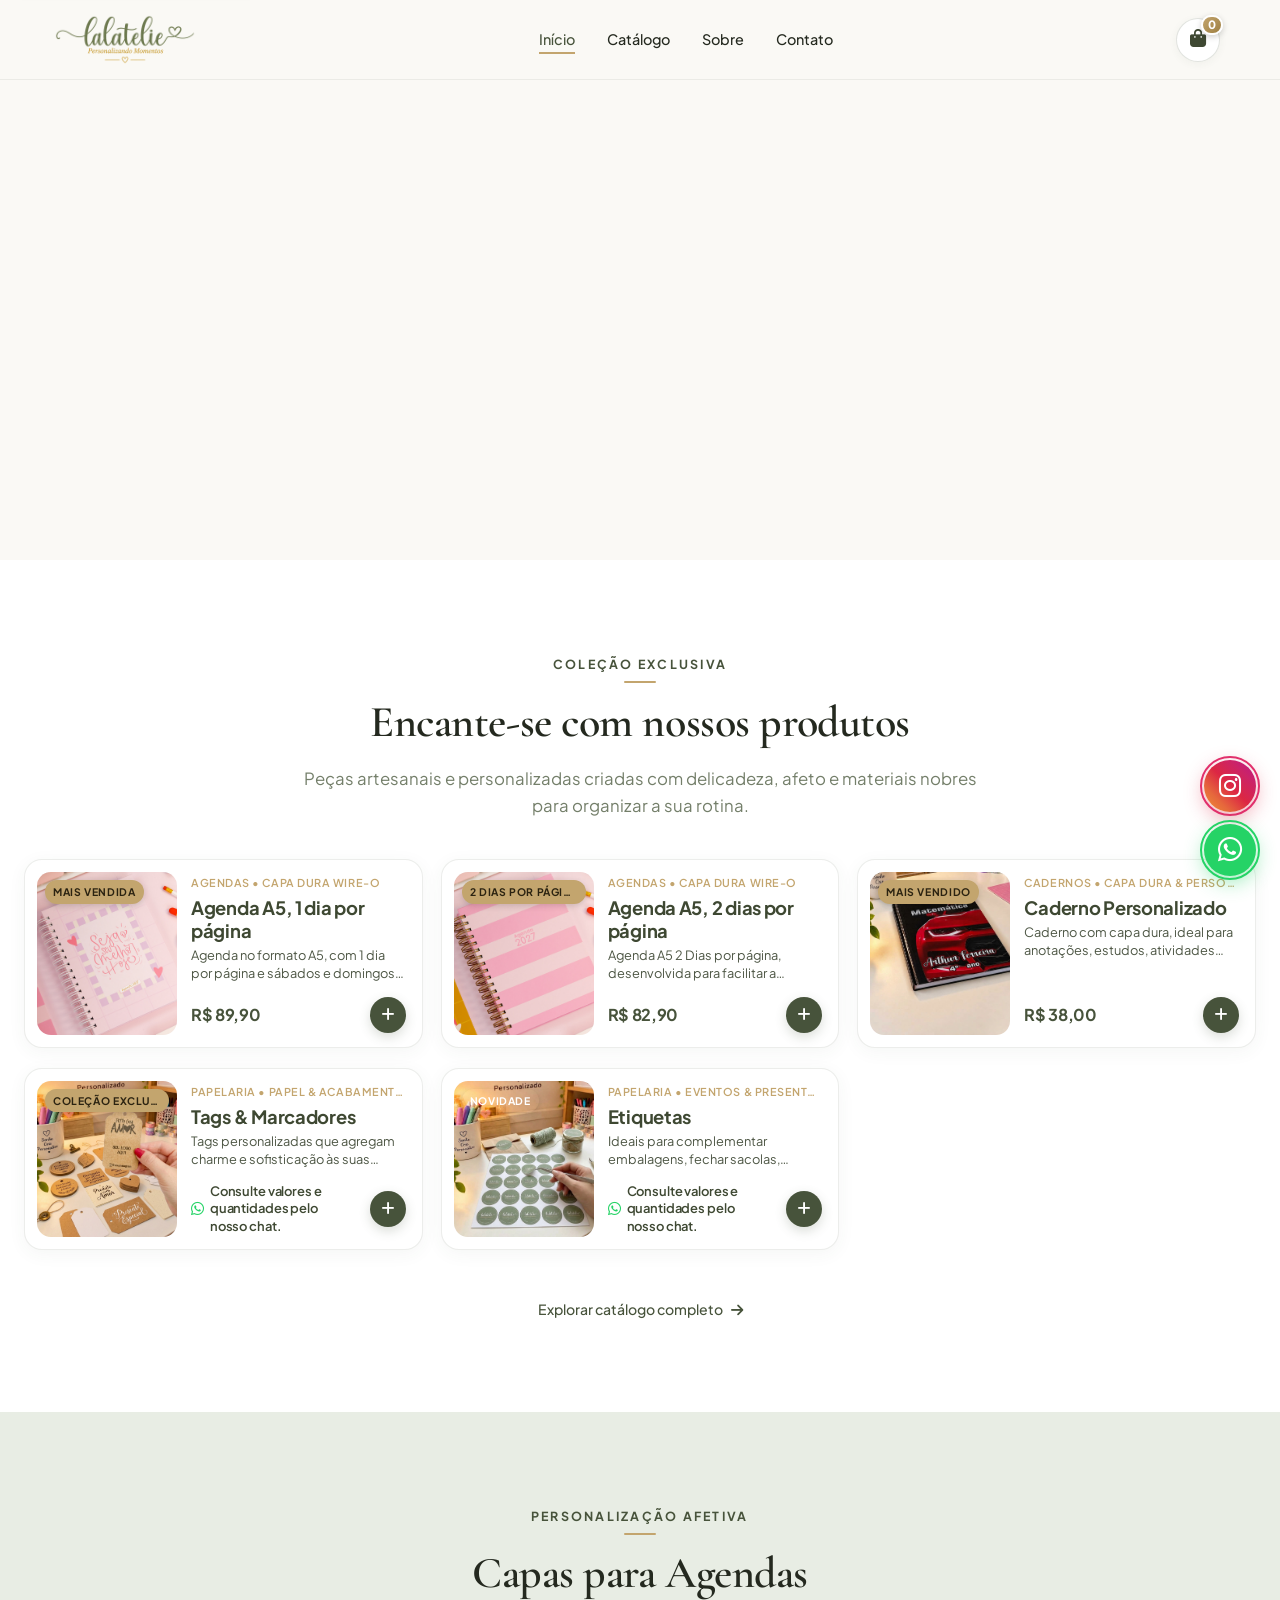
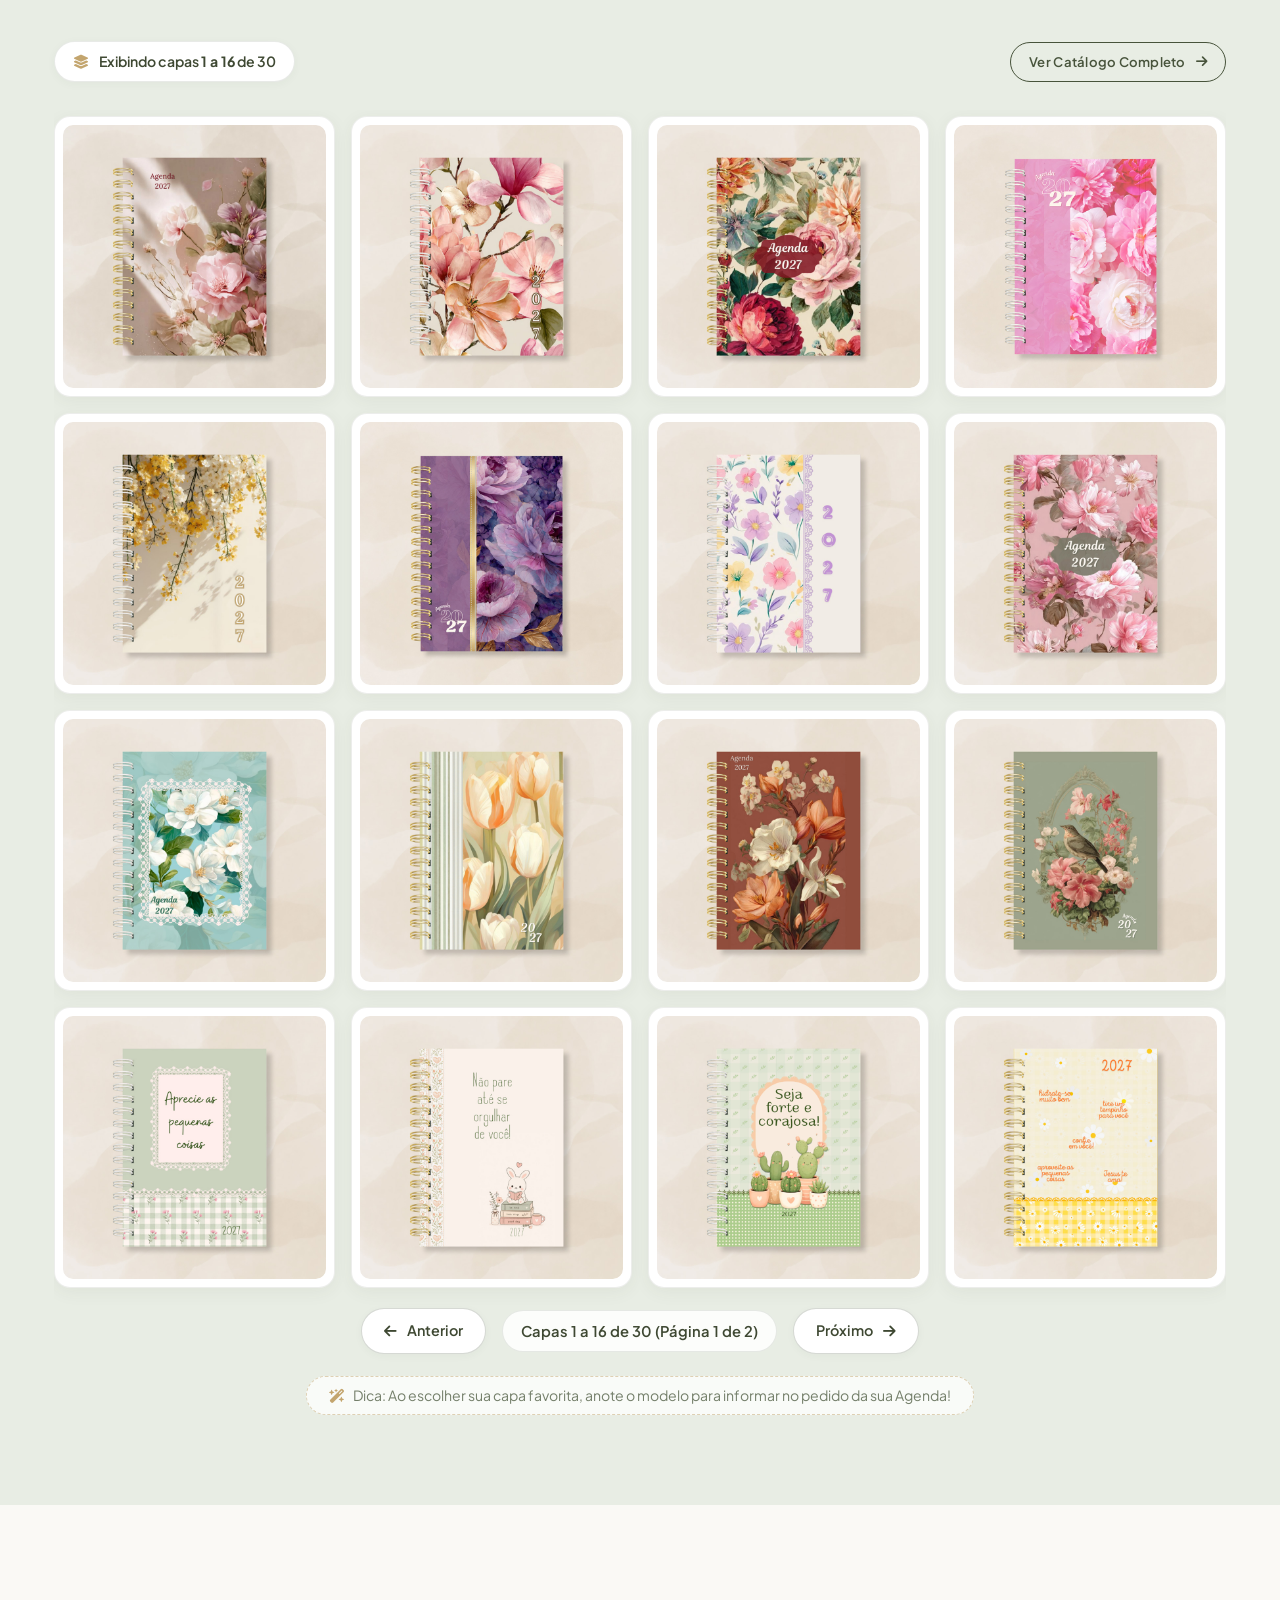
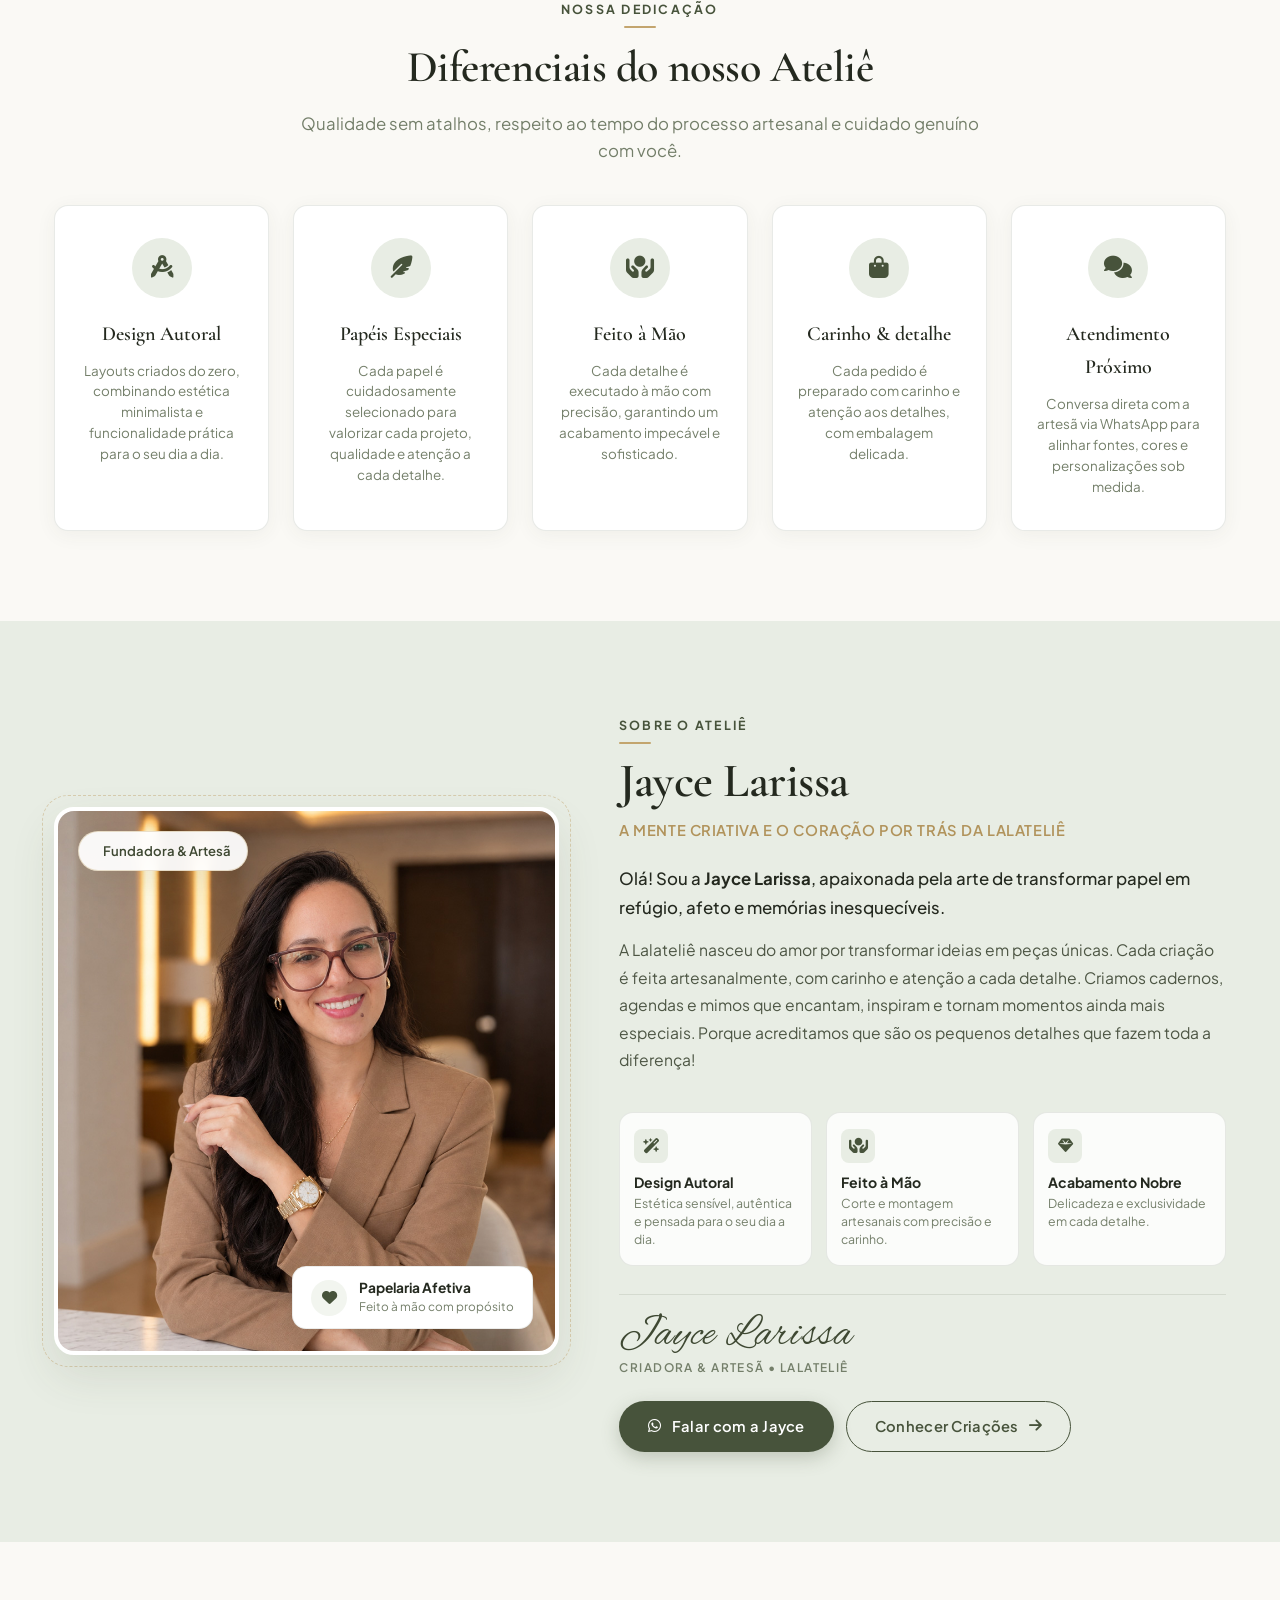
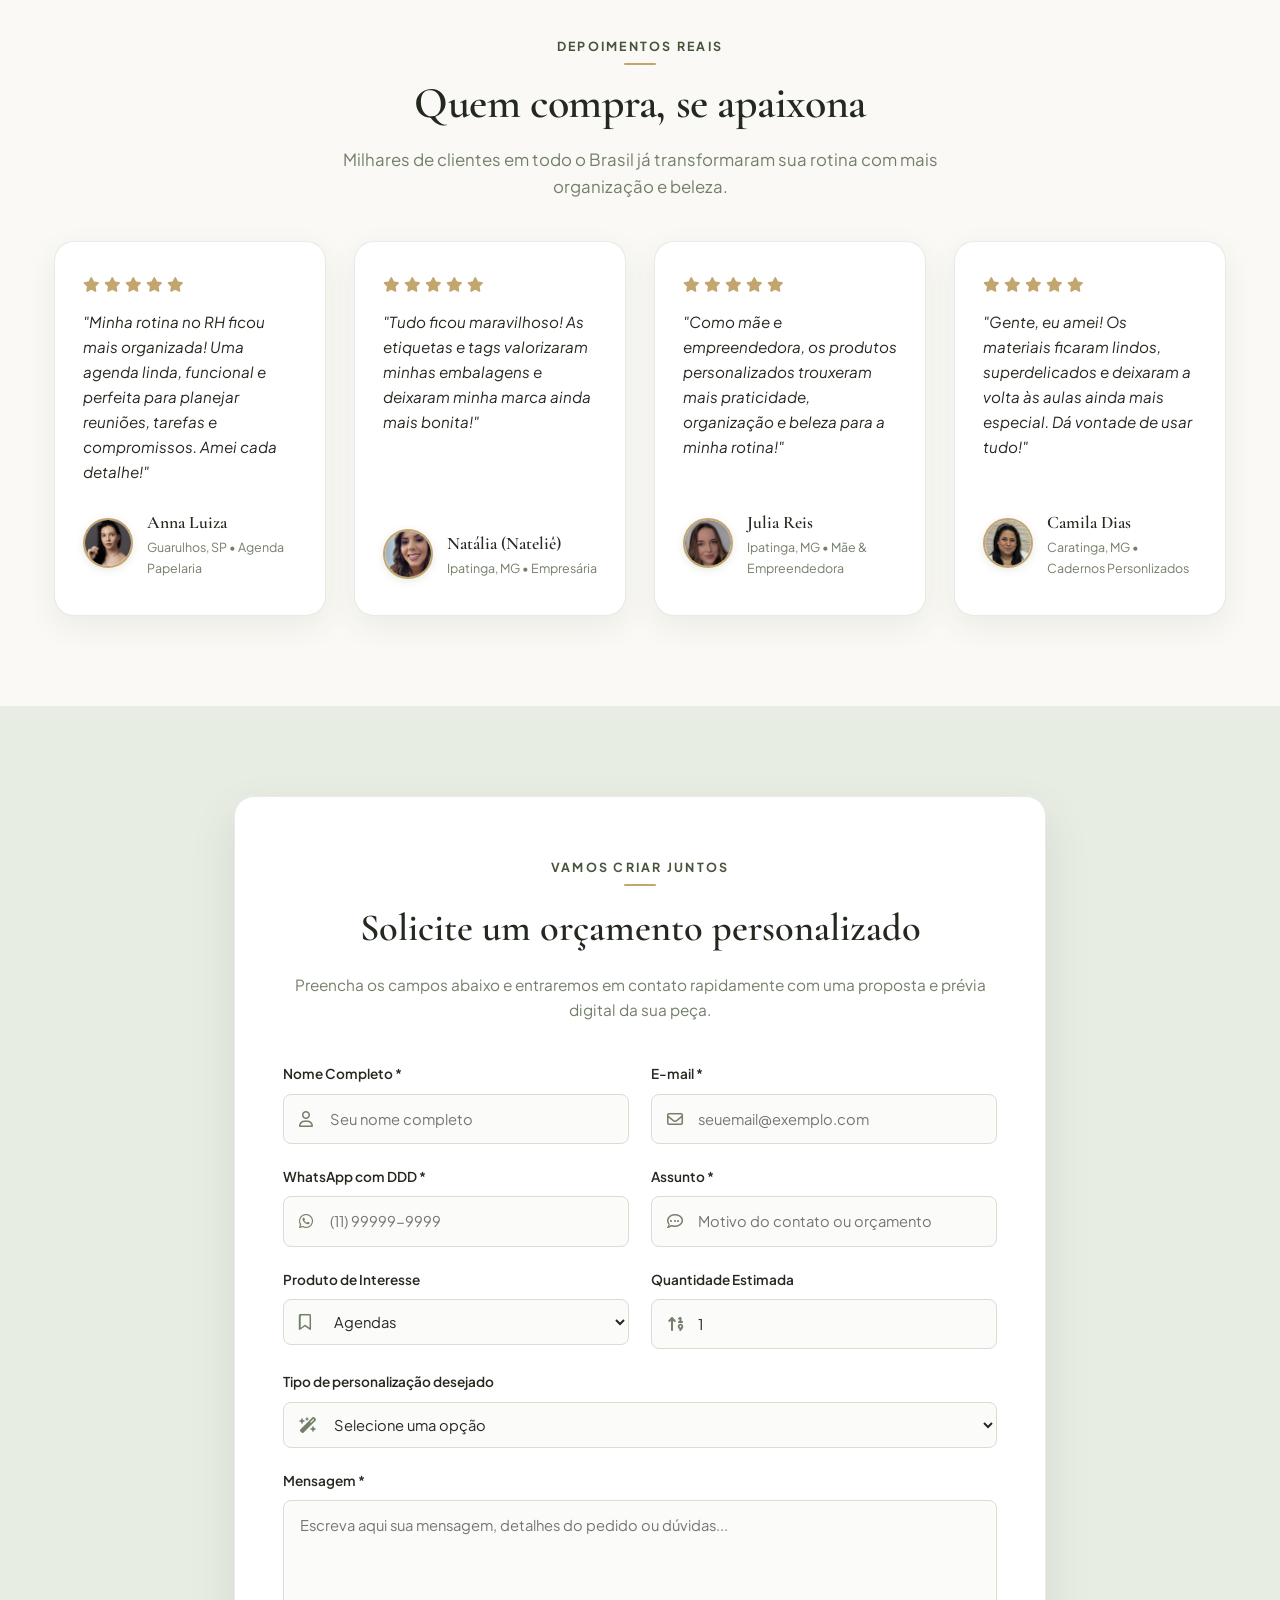
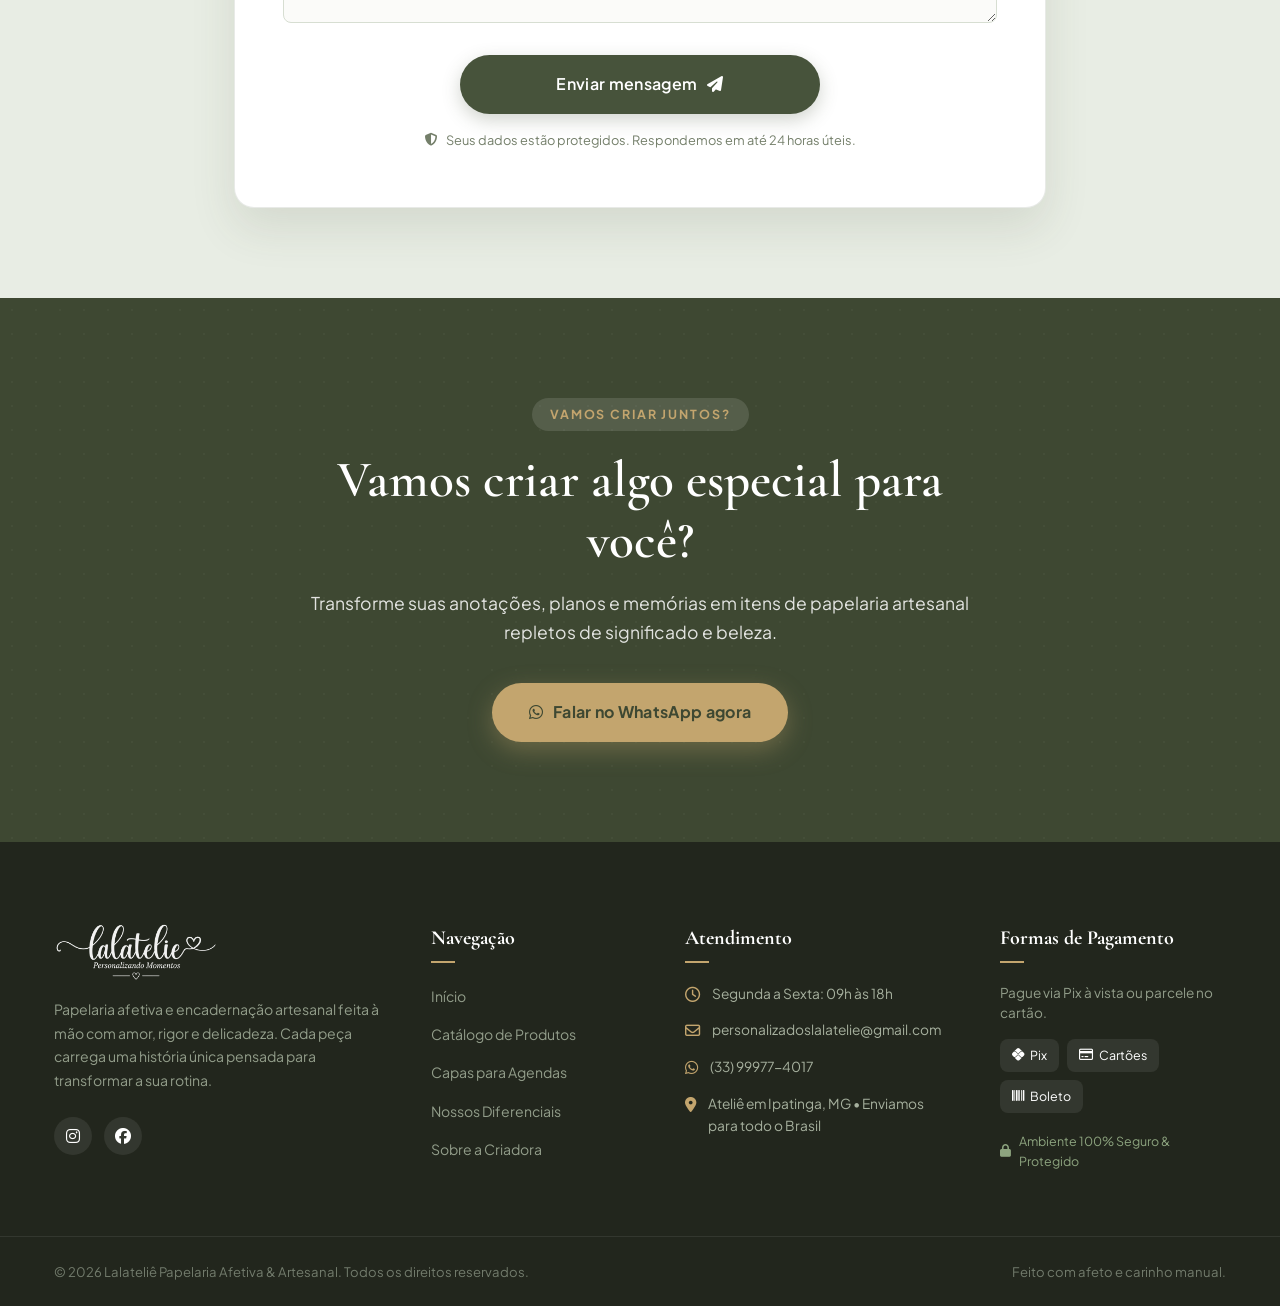
==== commit f086ebfa: "feat: otimizacao mobile dos titulos, auditoria tecnica, personalizacao e atualizacoes no catalogo" ====
--- a/index.html
+++ b/index.html
@@ -14,7 +14,7 @@
   <!-- Google Fonts: Cormorant Garamond (Serif), Alex Brush (Script Caligráfico) e Plus Jakarta Sans (Sans legível) -->
   <link rel="preconnect" href="https://fonts.googleapis.com">
   <link rel="preconnect" href="https://fonts.gstatic.com" crossorigin>
-  <link href="https://fonts.googleapis.com/css2?family=Alex+Brush&family=Cormorant+Garamond:ital,wght@0,400;0,500;0,600;0,700;1,400&family=Plus+Jakarta+Sans:wght@300;400;500;600;700&display=swap" rel="stylesheet">
+  <link href="https://fonts.googleapis.com/css2?family=Alex+Brush&family=Cormorant+Garamond:ital,wght@0,400;0,500;0,600;0,700;1,400&family=Plus+Jakarta+Sans:wght@300;400;500;600;700;800&display=swap" rel="stylesheet">
 
   <!-- Font Awesome Icons -->
   <link rel="stylesheet" href="https://cdnjs.cloudflare.com/ajax/libs/font-awesome/6.5.1/css/all.min.css" integrity="sha512-DTOQO9RWCH3ppGqcWaEA1BIZOC6xxalwEsw9c2QQeAIftl+Vegovlnee1c9QX4TctnWMn13TZye+giMm8e2LwA==" crossorigin="anonymous" referrerpolicy="no-referrer" />
@@ -240,8 +240,8 @@
             <div class="diff-icon">
               <i class="fa-solid fa-feather-pointed"></i>
             </div>
-            <h3 class="diff-title">Papéis Nobres</h3>
-            <p class="diff-desc">Folhas pólen de 90g e 120g de toque macio e aveludado, livres de ácido e que não sangram caneta.</p>
+            <h3 class="diff-title">Papéis Especiais</h3>
+            <p class="diff-desc">Cada papel é cuidadosamente selecionado para valorizar cada projeto, qualidade e atenção a cada detalhe.</p>
           </div>
 
           <!-- Diferencial 3 -->
@@ -250,16 +250,16 @@
               <i class="fa-solid fa-hands-holding-circle"></i>
             </div>
             <h3 class="diff-title">Feito à Mão</h3>
-            <p class="diff-desc">Corte, encadernação, colocação de ilhoses e cantoneiras executados artesanalmente com precisão.</p>
+            <p class="diff-desc">Cada detalhe é executado à mão com precisão, garantindo um acabamento impecável e sofisticado.</p>
           </div>
 
           <!-- Diferencial 4 -->
           <div class="differential-card">
             <div class="diff-icon">
-              <i class="fa-solid fa-spray-can-sparkles"></i>
-            </div>
-            <h3 class="diff-title">Unboxing Perfumado</h3>
-            <p class="diff-desc">Aroma exclusivo da Lalateliê, papel de seda personalizado, fita de cetim e bilhete escrito à mão.</p>
+              <i class="fa-solid fa-bag-shopping"></i>
+            </div>
+            <h3 class="diff-title">Carinho & detalhe</h3>
+            <p class="diff-desc">Cada pedido é preparado com carinho e atenção aos detalhes, com embalagem delicada.</p>
           </div>
 
           <!-- Diferencial 5 -->
@@ -318,7 +318,7 @@
               Olá! Sou a <strong>Jayce Larissa</strong>, apaixonada pela arte de transformar papel em refúgio, afeto e memórias inesquecíveis.
             </p>
             <p class="about-paragraph">
-              A Lalateliê nasceu do propósito de criar peças artesanais únicas, com respeito ao tempo de produção manual e atenção a cada detalhe. Da curadoria minuciosa de papéis nobres à aplicação em hot stamping dourado e ao unboxing perfumado, cada caderno, planner ou mimo carrega a dedicação de quem ama verdadeiramente o que faz.
+              A Lalateliê nasceu do amor por transformar ideias em peças únicas. Cada criação é feita artesanalmente, com carinho e atenção a cada detalhe. Criamos cadernos, agendas e mimos que encantam, inspiram e tornam momentos ainda mais especiais. Porque acreditamos que são os pequenos detalhes que fazem toda a diferença!
             </p>
           </div>
 
@@ -339,8 +339,8 @@
                 <i class="fa-solid fa-hands-holding-circle"></i>
               </div>
               <div class="about-highlight-info">
-                <h4>100% Feito à Mão</h4>
-                <p>Corte, costura e montagem artesanais com precisão e carinho.</p>
+                <h4>Feito à Mão</h4>
+                <p>Corte e montagem artesanais com precisão e carinho.</p>
               </div>
             </div>
 
@@ -350,7 +350,7 @@
               </div>
               <div class="about-highlight-info">
                 <h4>Acabamento Nobre</h4>
-                <p>Gravações douradas, papéis suaves e unboxing perfumado.</p>
+                <p>Delicadeza e exclusividade em cada detalhe.</p>
               </div>
             </div>
           </div>
@@ -386,7 +386,7 @@
           <span class="section-eyebrow">DEPOIMENTOS REAIS</span>
           <h2 class="section-title">Quem compra, se apaixona</h2>
           <p class="section-subtitle">
-            Mais de 1.800 clientes com rotinas organizadas e cheias de beleza pelo Brasil.
+            Milhares de clientes em todo o Brasil já transformaram sua rotina com mais organização e beleza.
           </p>
         </div>
 
@@ -402,13 +402,13 @@
                 <i class="fa-solid fa-star"></i>
               </div>
               <p class="testimonial-text">
-                "Fiquei emocionada quando a caixa chegou! O cheirinho de ateliê, o laço perfeito e a gravação em hot stamping do meu nome na capa... É uma verdadeira obra de arte."
+                "Minha rotina no RH ficou mais organizada! Uma agenda linda, funcional e perfeita para planejar reuniões, tarefas e compromissos. Amei cada detalhe!"
               </p>
               <div class="testimonial-author">
-                <img src="https://images.unsplash.com/photo-1544005313-94ddf0286df2?auto=format&fit=crop&w=120&q=80" alt="Mariana Salles" class="author-avatar" loading="lazy">
+                <img src="assets/images/galeria/Testimonial1.jpg" alt="Mariana Salles" class="author-avatar" width="50" height="50" loading="lazy" decoding="async">
                 <div class="author-details">
-                  <span class="author-name">Mariana Salles</span>
-                  <span class="author-location">São Paulo, SP • Planner Anual</span>
+                  <span class="author-name">Anna Luiza</span>
+                  <span class="author-location">Guarulhos, SP • Agenda Papelaria</span>
                 </div>
               </div>
             </div>
@@ -423,13 +423,13 @@
                 <i class="fa-solid fa-star"></i>
               </div>
               <p class="testimonial-text">
-                "A gramatura do papel é sensacional. Escrevo com caneta tinteiro e marcador e não vaza nada para o outro lado da folha. Uso todos os dias para planejar meus atendimentos."
+                "Tudo ficou maravilhoso! As etiquetas e tags valorizaram minhas embalagens e deixaram minha marca ainda mais bonita!"
               </p>
               <div class="testimonial-author">
-                <img src="https://images.unsplash.com/photo-1573496359142-b8d87734a5a2?auto=format&fit=crop&w=120&q=80" alt="Camila Ribeiro" class="author-avatar" loading="lazy">
+                <img src="assets/images/galeria/Testimonial2.jpg" alt="Camila Ribeiro" class="author-avatar" width="50" height="50" loading="lazy" decoding="async">
                 <div class="author-details">
-                  <span class="author-name">Camila Ribeiro</span>
-                  <span class="author-location">Curitiba, PR • Caderno Wire-o</span>
+                  <span class="author-name">Natália (Nateliê)</span>
+                  <span class="author-location">Ipatinga, MG • Empresária</span>
                 </div>
               </div>
             </div>
@@ -444,13 +444,13 @@
                 <i class="fa-solid fa-star"></i>
               </div>
               <p class="testimonial-text">
-                "Encomendei os calendários botânicos para presentear minhas clientes no fim de ano e todas ficaram apaixonadas pela base de madeira e pela delicadeza das ilustrações!"
+                "Como mãe e empreendedora, os produtos personalizados trouxeram mais praticidade, organização e beleza para a minha rotina!"
               </p>
               <div class="testimonial-author">
-                <img src="https://images.unsplash.com/photo-1580489944761-15a19d654956?auto=format&fit=crop&w=120&q=80" alt="Juliana Morais" class="author-avatar" loading="lazy">
+                <img src="assets/images/galeria/Testimonial3.jpg" alt="Juliana Morais" class="author-avatar" width="50" height="50" loading="lazy" decoding="async">
                 <div class="author-details">
-                  <span class="author-name">Juliana Morais</span>
-                  <span class="author-location">Belo Horizonte, MG • Calendários</span>
+                  <span class="author-name">Julia Reis</span>
+                  <span class="author-location">Ipatinga, MG • Mãe & Empreendedora</span>
                 </div>
               </div>
             </div>
@@ -465,13 +465,13 @@
                 <i class="fa-solid fa-star"></i>
               </div>
               <p class="testimonial-text">
-                "O atendimento da artesã é maravilhoso. Ela me enviou fotos da capa antes de fechar a costura para eu aprovar a cor da fita. Já é o terceiro ano consecutivo que peço meu planner aqui!"
+                "Gente, eu amei! Os materiais ficaram lindos, superdelicados e deixaram a volta às aulas ainda mais especial. Dá vontade de usar tudo!"
               </p>
               <div class="testimonial-author">
-                <img src="https://images.unsplash.com/photo-1534528741775-53994a69daeb?auto=format&fit=crop&w=120&q=80" alt="Beatriz Lima" class="author-avatar" loading="lazy">
+                <img src="assets/images/galeria/Testimonial4.jpg" alt="Beatriz Lima" class="author-avatar" width="50" height="50" loading="lazy" decoding="async">
                 <div class="author-details">
-                  <span class="author-name">Beatriz Lima</span>
-                  <span class="author-location">Rio de Janeiro, RJ • Agenda Diária</span>
+                  <span class="author-name">Camila Dias</span>
+                  <span class="author-location">Caratinga, MG • Cadernos Personlizados</span>
                 </div>
               </div>
             </div>
@@ -570,8 +570,7 @@
                     <option value="Dúvida Geral / Outro">Dúvida Geral / Outro</option>
                     <option value="Agendas" selected>Agendas</option>
                     <option value="Encadernação">Encadernação</option>
-                    <option value="Calendários de Mesa">Calendários de Mesa</option>
-                    <option value="Tags e Etiquetas">Tags e Etiquetas</option>
+                    <option value="Papelaria">Papelaria</option>
                     <option value="Outros Modelos Sob Medida">Outros Modelos Sob Medida</option>
                   </select>
                 </div>
@@ -729,7 +728,7 @@
       <!-- Coluna 4: Pagamento & Segurança -->
       <div class="footer-col">
         <h3 class="footer-heading">Formas de Pagamento</h3>
-        <p class="footer-subtext">Aproveite 5% de desconto no Pix ou parcele no cartão.</p>
+        <p class="footer-subtext">Pague via Pix à vista ou parcele no cartão.</p>
         <div class="payment-methods">
           <span class="pay-badge"><i class="fa-brands fa-pix"></i> Pix</span>
           <span class="pay-badge"><i class="fa-regular fa-credit-card"></i> Cartões</span>
@@ -810,7 +809,7 @@
         <div class="capa-lightbox-info">
           <div class="capa-lightbox-tag-row">
             <span class="capa-lightbox-tag">Capas para Agendas • Lalateliê</span>
-            <span class="capa-lightbox-counter" id="capaLightboxCounter">01 / 34</span>
+            <span class="capa-lightbox-counter" id="capaLightboxCounter">01 / 30</span>
           </div>
           <h3 class="capa-lightbox-title" id="capaLightboxTitle">Opção de Capa</h3>
         </div>
@@ -821,21 +820,13 @@
               <span>Escolha o modelo com esta capa:</span>
             </span>
             <div class="capa-models-grid" id="capaLightboxModels">
-              <a href="produto.html?id=agenda-master&categoria=planners" class="btn-capa-model-choice" data-model="agenda-master" title="Escolher com Agenda Master 1 dia por página">
+              <a href="produto.html?id=agenda-master&categoria=planners" class="btn-capa-model-choice" data-model="agenda-master" title="Escolher com Agenda A5 1 dia por página">
                 <span class="model-badge">1 dia / pág.</span>
-                <span class="model-name">Master 1 dia por página</span>
+                <span class="model-name">Agenda A5 1 dia por página</span>
               </a>
-              <a href="produto.html?id=agenda-master-2dias&categoria=planners" class="btn-capa-model-choice" data-model="agenda-master-2dias" title="Escolher com Agenda Master 2 dias por página">
+              <a href="produto.html?id=agenda-master-2dias&categoria=planners" class="btn-capa-model-choice" data-model="agenda-master-2dias" title="Escolher com Agenda A5 2 dias por página">
                 <span class="model-badge">2 dias / pág.</span>
-                <span class="model-name">Master 2 dias por página</span>
-              </a>
-              <a href="produto.html?id=agenda-minimalista&categoria=planners" class="btn-capa-model-choice" data-model="agenda-minimalista" title="Escolher com Agenda Mine 1 dia por página">
-                <span class="model-badge">A6 • 1 dia / pág.</span>
-                <span class="model-name">Mine 1 dia por página</span>
-              </a>
-              <a href="produto.html?id=agenda-mine-2dias&categoria=planners" class="btn-capa-model-choice" data-model="agenda-mine-2dias" title="Escolher com Agenda Mine 2 dias por página">
-                <span class="model-badge">A6 • 2 dias / pág.</span>
-                <span class="model-name">Mine 2 dias por página</span>
+                <span class="model-name">Agenda A5 2 dias por página</span>
               </a>
             </div>
           </div>
--- a/assets/css/style.css
+++ b/assets/css/style.css
@@ -787,459 +787,22 @@
   }
 }
 
-/* Filtro por Categorias */
-.product-filters {
-  display: flex;
-  align-items: center;
-  justify-content: center;
-  text-align: center;
-  gap: 12px;
-  flex-wrap: wrap;
-  width: 100%;
-  max-width: 100%;
-  margin: 0 auto 32px auto;
-}
-
-.filter-btn {
-  padding: 8px 22px;
-  border-radius: var(--radius-pill);
-  font-size: 0.88rem;
-  font-weight: 600;
-  color: var(--color-text-body);
-  background-color: var(--color-white);
-  border: 1px solid var(--color-border-light);
-  cursor: pointer;
-  transition: all var(--transition-fast);
-  display: inline-flex;
-  align-items: center;
-  justify-content: center;
-  min-height: 40px;
-  user-select: none;
-  white-space: nowrap;
-}
-
-.filter-btn:hover {
-  background-color: var(--color-sage-bg);
-  color: var(--color-olive-primary);
-  border-color: var(--color-olive-primary);
-}
-
-.filter-btn.active {
-  background-color: var(--color-olive-primary);
-  color: var(--color-white);
-  border-color: var(--color-olive-primary);
-  box-shadow: 0 4px 14px rgba(71, 83, 59, 0.25);
-}
-
-/* Wrapper com espaço para setas laterais no Desktop */
-.products-carousel-wrapper {
-  position: relative;
-  width: 100%;
-  max-width: 100%;
-  margin: 0 auto 30px auto;
-  padding: 0 46px;
-  overflow: visible;
-}
-
-/* Track de Produtos com Rolagem Fluida */
-.products-carousel-track {
-  display: flex;
-  flex-direction: row;
-  flex-wrap: nowrap;
-  gap: 20px;
-  overflow-x: auto;
-  overflow-y: hidden;
-  scroll-behavior: smooth;
-  scroll-snap-type: x mandatory;
-  -webkit-overflow-scrolling: touch;
-  scrollbar-width: none;
-  -ms-overflow-style: none;
-  padding: 10px 4px 24px 4px;
-  margin: 0;
-  cursor: grab;
-  user-select: none;
-}
-
-.products-carousel-track:active {
-  cursor: grabbing;
-}
-
-.products-carousel-track::-webkit-scrollbar {
-  display: none;
-  width: 0;
-  height: 0;
-}
-
-/* Cards de Produto (4 no Desktop) */
-.carousel-card,
-.product-card {
-  flex: 0 0 calc((100% - 60px) / 4);
-  width: calc((100% - 60px) / 4);
-  max-width: calc((100% - 60px) / 4);
-  scroll-snap-align: start;
-  scroll-snap-stop: normal;
-  background-color: var(--color-white);
-  border-radius: var(--radius-md);
-  overflow: hidden;
-  border: 1px solid var(--color-border-light);
-  box-shadow: var(--shadow-soft);
-  transition: transform 0.35s cubic-bezier(0.25, 0.8, 0.25, 1), box-shadow 0.35s ease, border-color 0.3s ease;
-  display: flex;
-  flex-direction: column;
-  position: relative;
-  align-self: stretch;
-  height: auto;
-}
-
-.carousel-card:hover,
-.product-card:hover {
-  transform: translateY(-6px);
-  box-shadow: var(--shadow-card);
-  border-color: rgba(71, 83, 59, 0.3);
-}
-
-.carousel-card.is-hidden {
-  display: none !important;
-}
-
-.carousel-card.is-animating {
-  animation: fadeIn 0.35s ease forwards;
-}
-
-/* Foto do Produto 1:1 */
-.carousel-card-img-box {
-  position: relative;
-  width: 100%;
-  aspect-ratio: 1 / 1;
-  background-color: #f6f5f1;
-  overflow: hidden;
-  display: flex;
-  align-items: center;
-  justify-content: center;
-}
-
-.carousel-card-img {
-  width: 100%;
-  height: 100%;
-  object-fit: cover;
-  object-position: center;
-  transition: transform 0.6s cubic-bezier(0.16, 1, 0.3, 1);
-  pointer-events: none;
-  display: block;
-}
-
-.carousel-card:hover .carousel-card-img,
-.product-card:hover .carousel-card-img {
-  transform: scale(1.06);
-}
-
-.card-overlay-btn {
-  position: absolute;
-  inset: 0;
-  background: rgba(46, 54, 38, 0.45);
-  backdrop-filter: blur(2px);
-  display: flex;
-  align-items: center;
-  justify-content: center;
-  gap: 8px;
-  color: var(--color-white);
-  font-size: 0.88rem;
-  font-weight: 600;
-  opacity: 0;
-  transition: opacity var(--transition-fast);
-  text-decoration: none;
-  z-index: 2;
-}
-
-.carousel-card:hover .card-overlay-btn,
-.product-card:hover .card-overlay-btn {
-  opacity: 1;
-}
-
-/* Informações do Produto */
-.carousel-card-info {
-  padding: 18px 20px 22px;
-  display: flex;
-  flex-direction: column;
-  flex-grow: 1;
-  justify-content: space-between;
-}
-
-.card-meta {
-  display: flex;
-  align-items: center;
-  justify-content: space-between;
-  gap: 6px;
-  margin-bottom: 8px;
-}
-
-.card-category {
-  font-size: 0.72rem;
-  font-weight: 700;
-  color: var(--color-gold);
-  text-transform: uppercase;
-  letter-spacing: 0.06em;
-}
-
-.card-tag {
-  font-size: 0.68rem;
-  color: var(--color-text-muted);
-  background-color: var(--color-sage-bg);
-  padding: 2px 8px;
-  border-radius: var(--radius-pill);
-  font-weight: 500;
-}
-
-.carousel-card-title {
-  font-family: var(--font-serif);
-  font-size: 1.18rem;
-  font-weight: 600;
-  color: var(--color-text-dark);
-  line-height: 1.25;
-  margin-bottom: 8px;
-}
-
-.carousel-card-title a {
-  color: inherit;
-  transition: color var(--transition-fast);
-}
-
-.carousel-card-title a:hover {
-  color: var(--color-olive-primary);
-}
-
-/* Tipografia nobre e perfeitamente integrada para os algarismos 1 e 2 nos nomes das Agendas */
+/* Fallback defensivo: herança completa de estilos sem fragmentação de fontes */
+.agenda-model-a5,
+.agenda-number-5,
 .agenda-title-number {
-  font-family: var(--font-serif);
-  font-variant-numeric: lining-nums proportional-nums;
-  -webkit-font-feature-settings: "lnum" 1;
-  -moz-font-feature-settings: "lnum" 1;
-  font-feature-settings: "lnum" 1;
-  font-weight: 600;
-  font-size: 1.04em;
-  display: inline-block;
-  line-height: 1;
-  vertical-align: 0;
-  letter-spacing: -0.01em;
-  margin: 0 1px;
-  color: inherit;
-}
-
-.carousel-card-desc {
-  font-size: 0.82rem;
-  color: var(--color-text-muted);
-  line-height: 1.45;
-  margin-bottom: 14px;
-  flex-grow: 1;
-  display: -webkit-box;
-  -webkit-line-clamp: 2;
-  -webkit-box-orient: vertical;
-  overflow: hidden;
-}
-
-.carousel-card-footer {
-  display: flex;
-  align-items: center;
-  justify-content: space-between;
-  padding-top: 12px;
-  border-top: 1px solid var(--color-border-light);
-  margin-top: auto;
-  gap: 8px;
-}
-
-.card-price-wrap {
-  display: flex;
-  flex-direction: column;
-}
-
-.card-price-wrap-consult {
-  flex: 1;
-  min-width: 0;
-}
-
-.price-consult-chat {
-  display: inline-flex;
-  align-items: center;
-  gap: 6px;
-  font-family: var(--font-sans);
-  color: var(--color-olive-dark);
-  font-weight: 600;
-  line-height: 1.35;
-  text-decoration: none;
-}
-
-.card-price-wrap-consult .price-consult-chat {
-  font-size: 0.78rem;
-  letter-spacing: -0.01em;
-  white-space: normal;
-}
-
-.price-consult-chat .price-whatsapp-icon,
-.price-consult-chat .fa-whatsapp {
-  color: #25d366;
-  font-size: 1.15em;
-  flex-shrink: 0;
-}
-
-.price-label {
-  font-size: 0.66rem;
-  color: var(--color-text-muted);
-  text-transform: uppercase;
-  letter-spacing: 0.04em;
-  line-height: 1.1;
-}
-
-.carousel-card-footer .product-price {
-  font-family: var(--font-sans);
-  font-size: 1.02rem;
-  font-weight: 700;
-  color: var(--color-olive-primary);
-  line-height: 1.15;
-  letter-spacing: -0.02em;
-}
-
-.btn-carousel-view {
-  background-color: var(--color-sage-bg);
-  color: var(--color-olive-dark);
-  font-size: 0.78rem;
-  font-weight: 600;
-  padding: 7px 14px;
-  border-radius: var(--radius-pill);
-  display: inline-flex;
-  align-items: center;
-  gap: 6px;
-  text-decoration: none;
-  transition: var(--transition-fast);
-  border: 1px solid transparent;
-}
-
-.btn-carousel-view:hover {
-  background-color: var(--color-olive-primary);
-  color: var(--color-white);
-  transform: translateX(2px);
-}
-
-/* Setas de Navegação do Carrossel */
-.carousel-nav-btn {
-  position: absolute;
-  top: 50%;
-  transform: translateY(-50%);
-  width: 44px;
-  height: 44px;
-  border-radius: 50%;
-  background: var(--color-white);
-  color: var(--color-olive-dark);
-  border: 1px solid var(--color-border);
-  box-shadow: 0 4px 16px rgba(46, 54, 38, 0.16);
-  display: flex;
-  align-items: center;
-  justify-content: center;
-  font-size: 1.05rem;
-  cursor: pointer;
-  z-index: 10;
-  transition: all 0.25s cubic-bezier(0.25, 0.8, 0.25, 1);
-}
-
-.carousel-nav-btn:hover:not(:disabled) {
-  background: var(--color-olive-primary);
-  color: var(--color-white);
-  border-color: var(--color-olive-primary);
-  box-shadow: 0 6px 20px rgba(71, 83, 59, 0.28);
-  transform: translateY(-50%) scale(1.08);
-}
-
-.carousel-nav-btn:active:not(:disabled) {
-  transform: translateY(-50%) scale(0.96);
-}
-
-.carousel-nav-btn:disabled {
-  opacity: 0.28;
-  cursor: not-allowed;
-  pointer-events: none;
-  box-shadow: none;
-  border-color: var(--color-border-light);
-}
-
-.carousel-nav-btn.prev-btn {
-  left: 0;
-}
-
-.carousel-nav-btn.next-btn {
-  right: 0;
-}
-
-/* Dots Indicadores */
-.carousel-dots {
-  display: flex;
-  align-items: center;
-  justify-content: center;
-  gap: 8px;
-  margin-top: 6px;
-  margin-bottom: 34px;
-}
-
-.carousel-dot {
-  width: 10px;
-  height: 10px;
-  border-radius: 50%;
-  background-color: var(--color-border);
-  border: none;
-  padding: 0;
-  cursor: pointer;
-  transition: all 0.3s cubic-bezier(0.25, 0.8, 0.25, 1);
-}
-
-.carousel-dot:hover:not(.active) {
-  background-color: var(--color-olive-light);
-  transform: scale(1.15);
-}
-
-.carousel-dot.active {
-  width: 26px;
-  border-radius: var(--radius-pill);
-  background-color: var(--color-olive-primary);
-}
-
-/* Badges dos Cards */
-.product-badge {
-  position: absolute;
-  top: 16px;
-  left: 16px;
-  background-color: var(--color-olive-primary);
-  color: var(--color-white);
-  font-size: 0.72rem;
-  font-weight: 700;
-  text-transform: uppercase;
-  letter-spacing: 0.08em;
-  padding: 5px 12px;
-  border-radius: var(--radius-pill);
-  z-index: 3;
-  box-shadow: 0 2px 8px rgba(0, 0, 0, 0.15);
-}
-
-.badge-destaque {
-  background-color: var(--color-gold);
-  color: var(--color-olive-dark);
-}
-
-.badge-novo {
-  background-color: #5c7550;
-}
-
-.badge-mimo {
-  background-color: #8c7355;
-}
-
-.catalog-cta {
-  margin-top: 14px;
-}
-
-.catalog-note {
-  font-size: 1rem;
-  color: var(--color-text-dark);
-  margin-bottom: 16px;
-  font-weight: 500;
-}
+  font-family: inherit !important;
+  font-size: inherit !important;
+  font-weight: inherit !important;
+  font-style: inherit !important;
+  line-height: inherit !important;
+  vertical-align: baseline !important;
+  letter-spacing: inherit !important;
+  margin: 0 !important;
+  color: inherit !important;
+}
+
+
 
 /* ==========================================================================
    9. MOSTRUÁRIO DE CAPAS (16 CARDS VISÍVEIS)
@@ -1837,7 +1400,16 @@
   height: 50px;
   border-radius: 50%;
   object-fit: cover;
+  object-position: center 20%;
   border: 2px solid var(--color-gold);
+  flex-shrink: 0;
+  box-shadow: 0 2px 8px rgba(62, 72, 50, 0.12);
+  transition: transform 0.3s ease, box-shadow 0.3s ease;
+}
+
+.testimonial-card:hover .author-avatar {
+  transform: scale(1.05);
+  box-shadow: 0 4px 12px rgba(195, 165, 110, 0.3);
 }
 
 .author-details {
@@ -1964,46 +1536,6 @@
 
 .form-group.has-error .form-error {
   display: block;
-}
-
-.checkbox-container {
-  display: flex;
-  align-items: center;
-  gap: 12px;
-  cursor: pointer;
-  user-select: none;
-  font-size: 0.88rem;
-  color: var(--color-text-body);
-}
-
-.checkbox-container input {
-  position: absolute;
-  opacity: 0;
-  cursor: pointer;
-}
-
-.checkmark {
-  width: 20px;
-  height: 20px;
-  background-color: #fbfbf9;
-  border: 1.5px solid var(--color-border);
-  border-radius: 4px;
-  display: flex;
-  align-items: center;
-  justify-content: center;
-  transition: var(--transition-fast);
-  flex-shrink: 0;
-}
-
-.checkbox-container input:checked ~ .checkmark {
-  background-color: var(--color-olive-primary);
-  border-color: var(--color-olive-primary);
-}
-
-.checkbox-container input:checked ~ .checkmark::after {
-  content: '✔';
-  color: var(--color-white);
-  font-size: 0.75rem;
 }
 
 .form-footer {
@@ -2770,8 +2302,8 @@
 
 .capa-models-grid {
   display: grid;
-  grid-template-columns: repeat(4, 1fr);
-  gap: 10px;
+  grid-template-columns: repeat(2, 1fr);
+  gap: 12px;
   width: 100%;
 }
 
@@ -2916,20 +2448,6 @@
    19.1. Telas Médias / Laptops Compactos (max-width: 1100px)
    -------------------------------------------------------------------------- */
 @media (max-width: 1100px) {
-  .products-carousel-wrapper {
-    padding: 0 42px;
-  }
-
-  .products-carousel-track {
-    gap: 16px;
-  }
-
-  .products-carousel-track .carousel-card {
-    flex: 0 0 calc((100% - 32px) / 3);
-    width: calc((100% - 32px) / 3);
-    max-width: calc((100% - 32px) / 3);
-  }
-
   .footer-container {
     grid-template-columns: repeat(2, 1fr);
     gap: 40px;
@@ -2975,25 +2493,6 @@
   .about-highlights-grid {
     grid-template-columns: repeat(3, 1fr);
     gap: 12px;
-  }
-}
-
-/* --------------------------------------------------------------------------
-   19.3. Tablets Intermediários (991px a 769px)
-   -------------------------------------------------------------------------- */
-@media (max-width: 991px) and (min-width: 769px) {
-  .products-carousel-wrapper {
-    padding: 0 38px;
-  }
-
-  .products-carousel-track {
-    gap: 14px;
-  }
-
-  .products-carousel-track .carousel-card {
-    flex: 0 0 calc((100% - 14px) / 2);
-    width: calc((100% - 14px) / 2);
-    max-width: calc((100% - 14px) / 2);
   }
 }
 
@@ -3071,71 +2570,6 @@
     padding: 10px 18px;
     font-size: 0.88rem;
     gap: 8px;
-  }
-
-  /* Carrossel de Produtos: 1 Card por Vez no Mobile */
-  .products-carousel-wrapper {
-    padding: 0 40px;
-    margin-bottom: 22px;
-  }
-
-  .products-carousel-track {
-    gap: 16px;
-    padding: 6px 2px 18px 2px;
-  }
-
-  .products-carousel-track .carousel-card {
-    flex: 0 0 100%;
-    width: 100%;
-    max-width: 100%;
-    scroll-snap-align: center;
-    scroll-snap-stop: always;
-  }
-
-  .carousel-nav-btn {
-    width: 36px;
-    height: 36px;
-    font-size: 0.88rem;
-  }
-
-  .carousel-card-info {
-    padding: 16px 18px 20px;
-  }
-
-  .carousel-card-title {
-    font-size: 1.15rem;
-  }
-
-  /* Filtro de Categorias em Linha Única para 5 Botões */
-  .product-filters {
-    display: flex;
-    flex-wrap: nowrap;
-    overflow-x: auto;
-    -webkit-overflow-scrolling: touch;
-    scroll-behavior: smooth;
-    justify-content: center;
-    align-items: center;
-    width: 100%;
-    margin: 0 auto 18px auto;
-    padding: 2px 0 6px 0;
-    gap: 5px;
-    scrollbar-width: none;
-    -ms-overflow-style: none;
-  }
-
-  .product-filters::-webkit-scrollbar {
-    display: none;
-  }
-
-  .product-filters .filter-btn {
-    flex: 1 1 auto;
-    min-width: 0;
-    white-space: nowrap;
-    padding: 6px 8px;
-    font-size: 0.74rem;
-    min-height: 34px;
-    text-align: center;
-    letter-spacing: -0.01em;
   }
 
   /* Carrossel de Depoimentos Mobile */
@@ -3344,12 +2778,6 @@
     font-size: 0.92rem;
   }
 
-  .product-filters .filter-btn {
-    font-size: clamp(0.64rem, 2.1vw, 0.72rem);
-    padding: 5px 6px;
-    min-height: 32px;
-  }
-
   .differentials-grid {
     grid-template-columns: 1fr;
     gap: 14px;
@@ -3475,35 +2903,6 @@
     border-radius: 7px !important;
   }
 
-  .product-filters {
-    gap: 3px;
-  }
-
-  .product-filters .filter-btn {
-    padding: 4px 4px;
-    font-size: 0.62rem;
-    min-height: 28px;
-    letter-spacing: -0.025em;
-  }
-
-  .products-carousel-wrapper {
-    padding: 0 34px;
-  }
-
-  .carousel-nav-btn {
-    width: 30px;
-    height: 30px;
-    font-size: 0.78rem;
-  }
-
-  .carousel-card-info {
-    padding: 12px 14px 16px;
-  }
-
-  .carousel-card-title {
-    font-size: 1.05rem;
-  }
-
   .budget-card {
     padding: 22px 12px;
   }
--- a/assets/css/catalogo.css
+++ b/assets/css/catalogo.css
@@ -188,18 +188,6 @@
 
 .results-count strong {
   color: var(--color-olive-dark);
-}
-
-.active-filter-badge {
-  display: inline-flex;
-  align-items: center;
-  gap: 6px;
-  background-color: rgba(195, 165, 110, 0.15);
-  color: #7d632b;
-  padding: 4px 12px;
-  border-radius: var(--radius-pill);
-  font-size: 0.82rem;
-  font-weight: 600;
 }
 
 /* --------------------------------------------------------------------------
@@ -522,11 +510,12 @@
 }
 
 .card-product-title {
-  font-family: var(--font-serif);
+  font-family: var(--font-sans);
   font-size: 1.15rem;
   font-weight: 700;
   color: var(--color-olive-dark);
   line-height: 1.25;
+  letter-spacing: -0.015em;
   margin-bottom: 5px;
   display: -webkit-box;
   -webkit-line-clamp: 2;
@@ -544,21 +533,19 @@
   color: var(--color-gold);
 }
 
-/* Tipografia nobre e perfeitamente integrada para os algarismos 1 e 2 nos nomes das Agendas */
+/* Fallback defensivo: herança completa de estilos sem fragmentação de fontes */
+.agenda-model-a5,
+.agenda-number-5,
 .agenda-title-number {
-  font-family: var(--font-serif);
-  font-variant-numeric: lining-nums proportional-nums;
-  -webkit-font-feature-settings: "lnum" 1;
-  -moz-font-feature-settings: "lnum" 1;
-  font-feature-settings: "lnum" 1;
-  font-weight: 600;
-  font-size: 1.04em;
-  display: inline-block;
-  line-height: 1;
-  vertical-align: 0;
-  letter-spacing: -0.01em;
-  margin: 0 1px;
-  color: inherit;
+  font-family: inherit !important;
+  font-size: inherit !important;
+  font-weight: inherit !important;
+  font-style: inherit !important;
+  line-height: inherit !important;
+  vertical-align: baseline !important;
+  letter-spacing: inherit !important;
+  margin: 0 !important;
+  color: inherit !important;
 }
 
 .card-product-desc {
@@ -597,7 +584,7 @@
   white-space: nowrap;
 }
 
-/* Estilos de valor sob consulta via chat / WhatsApp (Tags e Etiquetas) */
+/* Estilos de valor sob consulta via chat / WhatsApp (Papelaria: Tags e Marcadores, Etiquetas) */
 .card-price-box-consult {
   flex: 1;
   min-width: 0;
@@ -705,267 +692,6 @@
   max-width: 440px;
   margin: 0 auto 20px;
   font-size: 0.95rem;
-}
-
-/* --------------------------------------------------------------------------
-   6. MODAL DE DETALHES AVANÇADO DO PRODUTO (QUICK VIEW COM GALERIA)
-   -------------------------------------------------------------------------- */
-.catalogo-modal-overlay {
-  position: fixed;
-  inset: 0;
-  background-color: rgba(25, 30, 22, 0.7);
-  backdrop-filter: blur(8px);
-  -webkit-backdrop-filter: blur(8px);
-  z-index: 2500;
-  display: flex;
-  align-items: center;
-  justify-content: center;
-  padding: 24px;
-  opacity: 0;
-  visibility: hidden;
-  transition: opacity 0.3s ease, visibility 0.3s ease;
-}
-
-.catalogo-modal-overlay.active {
-  opacity: 1;
-  visibility: visible;
-}
-
-.catalogo-modal-card {
-  background-color: var(--color-white);
-  border-radius: var(--radius-lg);
-  max-width: 900px;
-  width: 100%;
-  max-height: 90vh;
-  overflow-y: auto;
-  box-shadow: 0 25px 60px rgba(0, 0, 0, 0.3);
-  position: relative;
-  display: grid;
-  grid-template-columns: 1.1fr 1fr;
-  transform: translateY(20px) scale(0.97);
-  transition: transform 0.3s cubic-bezier(0.16, 1, 0.3, 1);
-}
-
-.catalogo-modal-overlay.active .catalogo-modal-card {
-  transform: translateY(0) scale(1);
-}
-
-.modal-close-btn {
-  position: absolute;
-  top: 16px;
-  right: 16px;
-  width: 36px;
-  height: 36px;
-  border-radius: 50%;
-  background-color: rgba(255, 255, 255, 0.9);
-  border: 1px solid rgba(71, 83, 59, 0.15);
-  color: var(--color-olive-dark);
-  font-size: 1.1rem;
-  display: flex;
-  align-items: center;
-  justify-content: center;
-  cursor: pointer;
-  z-index: 10;
-  transition: var(--transition-fast);
-}
-
-.modal-close-btn:hover {
-  background-color: var(--color-olive-primary);
-  color: var(--color-white);
-}
-
-/* Coluna de Mídia no Modal */
-.modal-media-col {
-  background-color: #f7f6f1;
-  padding: 30px;
-  display: flex;
-  flex-direction: column;
-  gap: 16px;
-  position: relative;
-}
-
-.modal-main-img-box {
-  width: 100%;
-  height: 360px;
-  border-radius: var(--radius-md);
-  overflow: hidden;
-  box-shadow: 0 8px 24px rgba(62, 72, 50, 0.08);
-  position: relative;
-}
-
-.modal-main-img {
-  width: 100%;
-  height: 100%;
-  object-fit: cover;
-  transition: opacity 0.25s ease;
-}
-
-.modal-nav-arrow {
-  position: absolute;
-  top: 50%;
-  transform: translateY(-50%);
-  width: 34px;
-  height: 34px;
-  border-radius: 50%;
-  background-color: rgba(255, 255, 255, 0.85);
-  border: none;
-  color: var(--color-olive-dark);
-  cursor: pointer;
-  display: flex;
-  align-items: center;
-  justify-content: center;
-  font-size: 0.85rem;
-  transition: var(--transition-fast);
-  box-shadow: 0 2px 8px rgba(0, 0, 0, 0.15);
-}
-
-.modal-nav-arrow:hover {
-  background-color: var(--color-olive-primary);
-  color: var(--color-white);
-}
-
-.modal-nav-prev {
-  left: 12px;
-}
-
-.modal-nav-next {
-  right: 12px;
-}
-
-.modal-thumbnails {
-  display: flex;
-  gap: 10px;
-  overflow-x: auto;
-  padding-bottom: 4px;
-}
-
-.modal-thumb {
-  width: 64px;
-  height: 64px;
-  border-radius: var(--radius-sm);
-  overflow: hidden;
-  cursor: pointer;
-  border: 2px solid transparent;
-  flex-shrink: 0;
-  transition: var(--transition-fast);
-  opacity: 0.7;
-}
-
-.modal-thumb.active {
-  border-color: var(--color-gold);
-  opacity: 1;
-}
-
-.modal-thumb img {
-  width: 100%;
-  height: 100%;
-  object-fit: cover;
-}
-
-/* Coluna de Informações no Modal */
-.modal-info-col {
-  padding: 36px 32px 36px 24px;
-  display: flex;
-  flex-direction: column;
-}
-
-.modal-header-meta {
-  display: flex;
-  align-items: center;
-  gap: 10px;
-  margin-bottom: 10px;
-}
-
-.modal-tag {
-  font-size: 0.8rem;
-  font-weight: 600;
-  text-transform: uppercase;
-  letter-spacing: 0.1em;
-  color: var(--color-gold);
-}
-
-.modal-title {
-  font-family: var(--font-serif);
-  font-size: 2rem;
-  color: var(--color-olive-dark);
-  line-height: 1.2;
-  margin-bottom: 12px;
-}
-
-.modal-price {
-  font-family: var(--font-sans);
-  font-size: 1.15rem;
-  font-weight: 700;
-  color: var(--color-olive-primary);
-  letter-spacing: -0.02em;
-  margin-bottom: 16px;
-}
-
-.modal-desc {
-  font-size: 0.94rem;
-  line-height: 1.65;
-  color: var(--color-text-body);
-  margin-bottom: 24px;
-}
-
-.modal-specs-title {
-  font-size: 0.85rem;
-  font-weight: 700;
-  text-transform: uppercase;
-  letter-spacing: 0.08em;
-  color: var(--color-olive-dark);
-  margin-bottom: 10px;
-}
-
-.modal-specs-list {
-  display: grid;
-  grid-template-columns: 1fr;
-  gap: 8px;
-  margin-bottom: 28px;
-}
-
-.modal-spec-item {
-  display: flex;
-  align-items: center;
-  gap: 10px;
-  font-size: 0.88rem;
-  color: #4a5442;
-}
-
-.modal-spec-item i {
-  color: var(--color-gold);
-  font-size: 0.85rem;
-}
-
-.modal-cta-box {
-  margin-top: auto;
-  display: flex;
-  flex-direction: column;
-  gap: 10px;
-}
-
-.btn-whatsapp-order {
-  background-color: #25d366;
-  color: var(--color-white);
-  border: none;
-  font-size: 0.95rem;
-  font-weight: 600;
-  padding: 14px 20px;
-  border-radius: var(--radius-md);
-  display: inline-flex;
-  align-items: center;
-  justify-content: center;
-  gap: 10px;
-  text-decoration: none;
-  cursor: pointer;
-  transition: var(--transition-fast);
-}
-
-.btn-whatsapp-order:hover {
-  background-color: #1faa50;
-  transform: translateY(-2px);
-  box-shadow: 0 6px 18px rgba(37, 211, 102, 0.35);
-  color: var(--color-white);
 }
 
 /* --------------------------------------------------------------------------
@@ -1086,24 +812,10 @@
     gap: 18px 16px;
     max-width: 860px;
   }
-}
-
-@media (max-width: 992px) {
-  .catalogo-modal-card {
-    grid-template-columns: 1fr;
-    max-height: 85vh;
-  }
-
-  .modal-media-col {
-    padding: 24px;
-  }
-
-  .modal-main-img-box {
-    height: 280px;
-  }
-
-  .modal-info-col {
-    padding: 24px;
+
+  .card-product-title {
+    font-size: 1.10rem;
+    line-height: 1.26;
   }
 }
 
@@ -1293,9 +1005,11 @@
   }
 
   .card-product-title {
-    font-size: 1.05rem;
-    line-height: 1.25;
+    font-size: clamp(0.96rem, 2.3vw, 1.05rem);
+    line-height: 1.28;
+    letter-spacing: -0.015em;
     margin-bottom: 4px;
+    min-height: 2.56em;
   }
 
   .card-product-desc {
@@ -1480,10 +1194,11 @@
   }
 
   .card-product-title {
-    font-size: 0.94rem;
-    line-height: 1.25;
+    font-size: clamp(0.84rem, 3.7vw, 0.92rem);
+    line-height: 1.26;
+    letter-spacing: -0.015em;
     margin-bottom: 3px;
-    min-height: 2.5em;
+    min-height: 2.52em;
   }
 
   .card-product-desc {
@@ -1551,8 +1266,8 @@
   }
 
   .catalogo-grid.view-mode-list .card-product-title {
-    font-size: 0.98rem !important;
-    line-height: 1.22 !important;
+    font-size: clamp(0.90rem, 3.8vw, 1.02rem) !important;
+    line-height: 1.24 !important;
     margin-bottom: 2px !important;
     min-height: auto !important;
   }
@@ -1634,6 +1349,19 @@
 
 /* Telas muito estreitas (até 380px): 3 colunas compactas */
 @media (max-width: 380px) {
+  .card-product-title {
+    font-size: clamp(0.78rem, 3.8vw, 0.84rem);
+    line-height: 1.24;
+    letter-spacing: -0.015em;
+    min-height: 2.48em;
+    margin-bottom: 2px;
+  }
+
+  .catalogo-grid.view-mode-list .card-product-title {
+    font-size: 0.86rem !important;
+    line-height: 1.22 !important;
+  }
+
   .catalogo-grid.grid-capas,
   .catalogo-grid:has(.catalogo-capa-card),
   .capas-grid-16 {
@@ -2137,8 +1865,8 @@
 
 .capa-models-grid {
   display: grid;
-  grid-template-columns: repeat(4, 1fr);
-  gap: 10px;
+  grid-template-columns: repeat(2, 1fr);
+  gap: 12px;
   width: 100%;
 }
 
--- a/assets/css/carrinho.css
+++ b/assets/css/carrinho.css
@@ -292,11 +292,13 @@
 }
 
 .cart-item-title {
+  font-family: var(--font-sans);
   font-size: 0.96rem;
   font-weight: 700;
   color: var(--color-olive-dark, #36402c);
   margin: 0;
   line-height: 1.25;
+  letter-spacing: -0.015em;
   word-break: break-word;
 }
 
@@ -906,7 +908,7 @@
   color: var(--color-olive-primary, #47533b);
 }
 
-/* Seletor Visual de Capas (32 modelos) no Modal */
+/* Seletor Visual de Capas (30 modelos) no Modal */
 .addon-capas-viewport {
   max-height: 220px;
   overflow-y: auto;
@@ -1260,6 +1262,11 @@
 }
 
 @media (max-width: 420px) {
+  .cart-item-title {
+    font-size: clamp(0.88rem, 3.6vw, 0.94rem);
+    line-height: 1.24;
+  }
+
   .cart-summary-total {
     font-size: 1.4rem;
   }
@@ -1282,36 +1289,99 @@
 }
 
 /* --------------------------------------------------------------------------
-   7. BOTÃO DE CARRINHO NOS CARDS DO CARROSSEL DA HOME
+   8. ESTILOS DO CAMPO DE NOME PERSONALIZADO NO ADDON MODAL
    -------------------------------------------------------------------------- */
-.carousel-card-actions {
-  display: inline-flex;
+.addon-custom-name-box {
+  margin-top: 10px;
+  background-color: #fafbf8;
+  border: 1.5px solid rgba(71, 83, 59, 0.16);
+  border-radius: 12px;
+  padding: 14px 16px;
+  transition: all 0.25s ease;
+  animation: fadeInDownModalName 0.25s cubic-bezier(0.16, 1, 0.3, 1);
+}
+
+@keyframes fadeInDownModalName {
+  from {
+    opacity: 0;
+    transform: translateY(-6px);
+  }
+  to {
+    opacity: 1;
+    transform: translateY(0);
+  }
+}
+
+.addon-custom-name-label {
+  display: flex;
   align-items: center;
   gap: 8px;
-}
-
-.btn-carousel-cart {
-  width: 36px;
-  height: 36px;
-  border-radius: var(--radius-pill, 9999px);
+  font-size: 0.86rem;
+  font-weight: 700;
+  color: var(--color-olive-dark, #36402c);
+  margin-bottom: 8px;
+}
+
+.addon-custom-name-label i {
+  color: var(--color-gold, #c3a56e);
+}
+
+.addon-custom-name-label .req-star {
+  color: #c0392b;
+}
+
+.addon-custom-name-input-wrap {
+  position: relative;
+  display: flex;
+  align-items: center;
+}
+
+.addon-custom-name-input {
+  width: 100%;
+  padding: 10px 58px 10px 12px;
+  font-family: var(--font-sans, 'Plus Jakarta Sans', sans-serif);
+  font-size: 0.92rem;
+  color: var(--color-olive-dark, #36402c);
   background-color: #ffffff;
-  color: var(--color-olive-dark, #36402c);
-  border: 1.5px solid rgba(71, 83, 59, 0.2);
-  display: inline-flex;
-  align-items: center;
-  justify-content: center;
-  cursor: pointer;
-  font-size: 0.88rem;
+  border: 1.5px solid rgba(71, 83, 59, 0.18);
+  border-radius: 8px;
+  outline: none;
   transition: all 0.2s ease;
-  box-shadow: 0 1px 3px rgba(0, 0, 0, 0.05);
-  flex-shrink: 0;
-}
-
-.btn-carousel-cart:hover {
-  background-color: var(--color-olive-primary, #47533b);
+}
+
+.addon-custom-name-input:focus {
   border-color: var(--color-olive-primary, #47533b);
-  color: #ffffff;
-  transform: translateY(-1px);
-  box-shadow: 0 4px 10px rgba(71, 83, 59, 0.22);
-}
-
+  box-shadow: 0 0 0 3px rgba(71, 83, 59, 0.12);
+}
+
+.addon-custom-name-input.has-error {
+  border-color: #e74c3c;
+  background-color: #fff9f9;
+}
+
+.addon-custom-name-counter {
+  position: absolute;
+  right: 12px;
+  font-size: 0.74rem;
+  font-weight: 600;
+  color: var(--color-text-muted, #777);
+  pointer-events: none;
+}
+
+.addon-custom-name-hint {
+  display: block;
+  font-size: 0.72rem;
+  color: var(--color-text-muted, #777);
+  margin-top: 6px;
+}
+
+.addon-custom-name-error {
+  display: flex;
+  align-items: center;
+  gap: 6px;
+  font-size: 0.78rem;
+  font-weight: 600;
+  color: #c0392b;
+  margin-top: 6px;
+}
+
